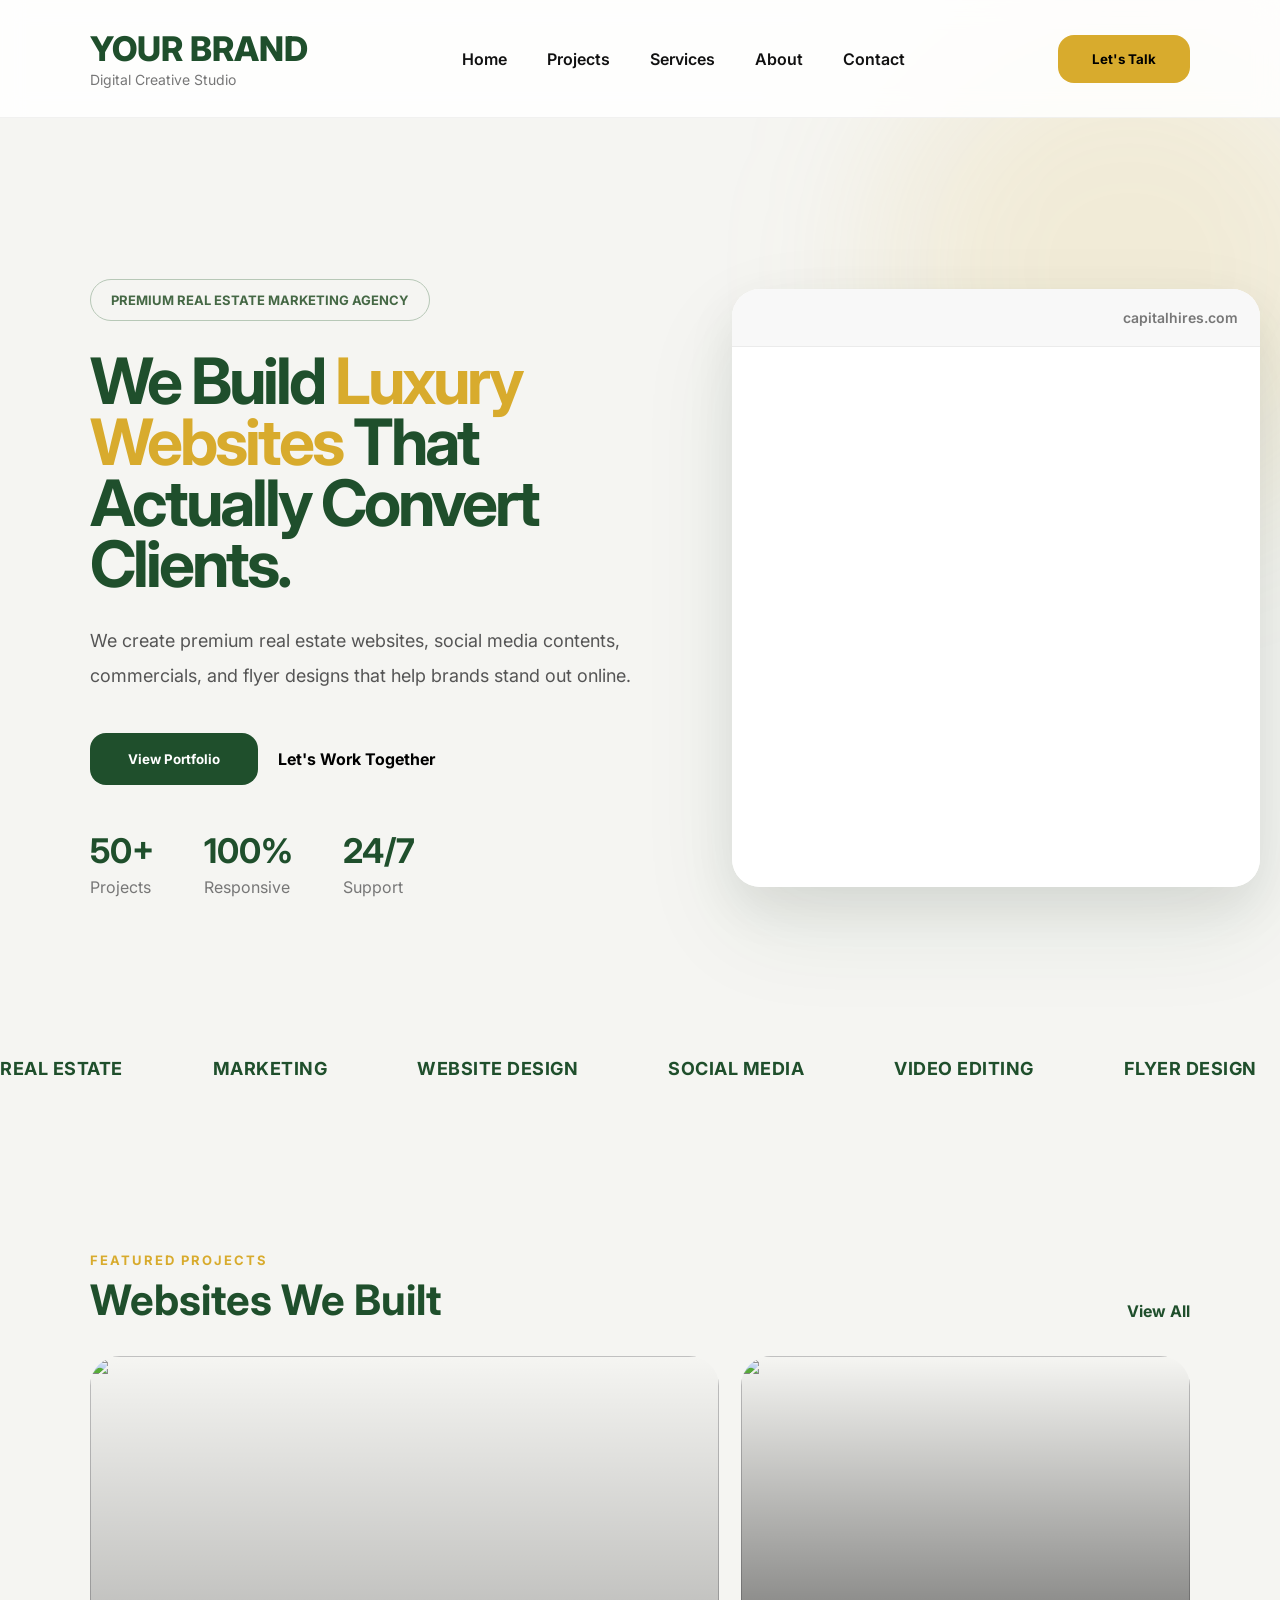
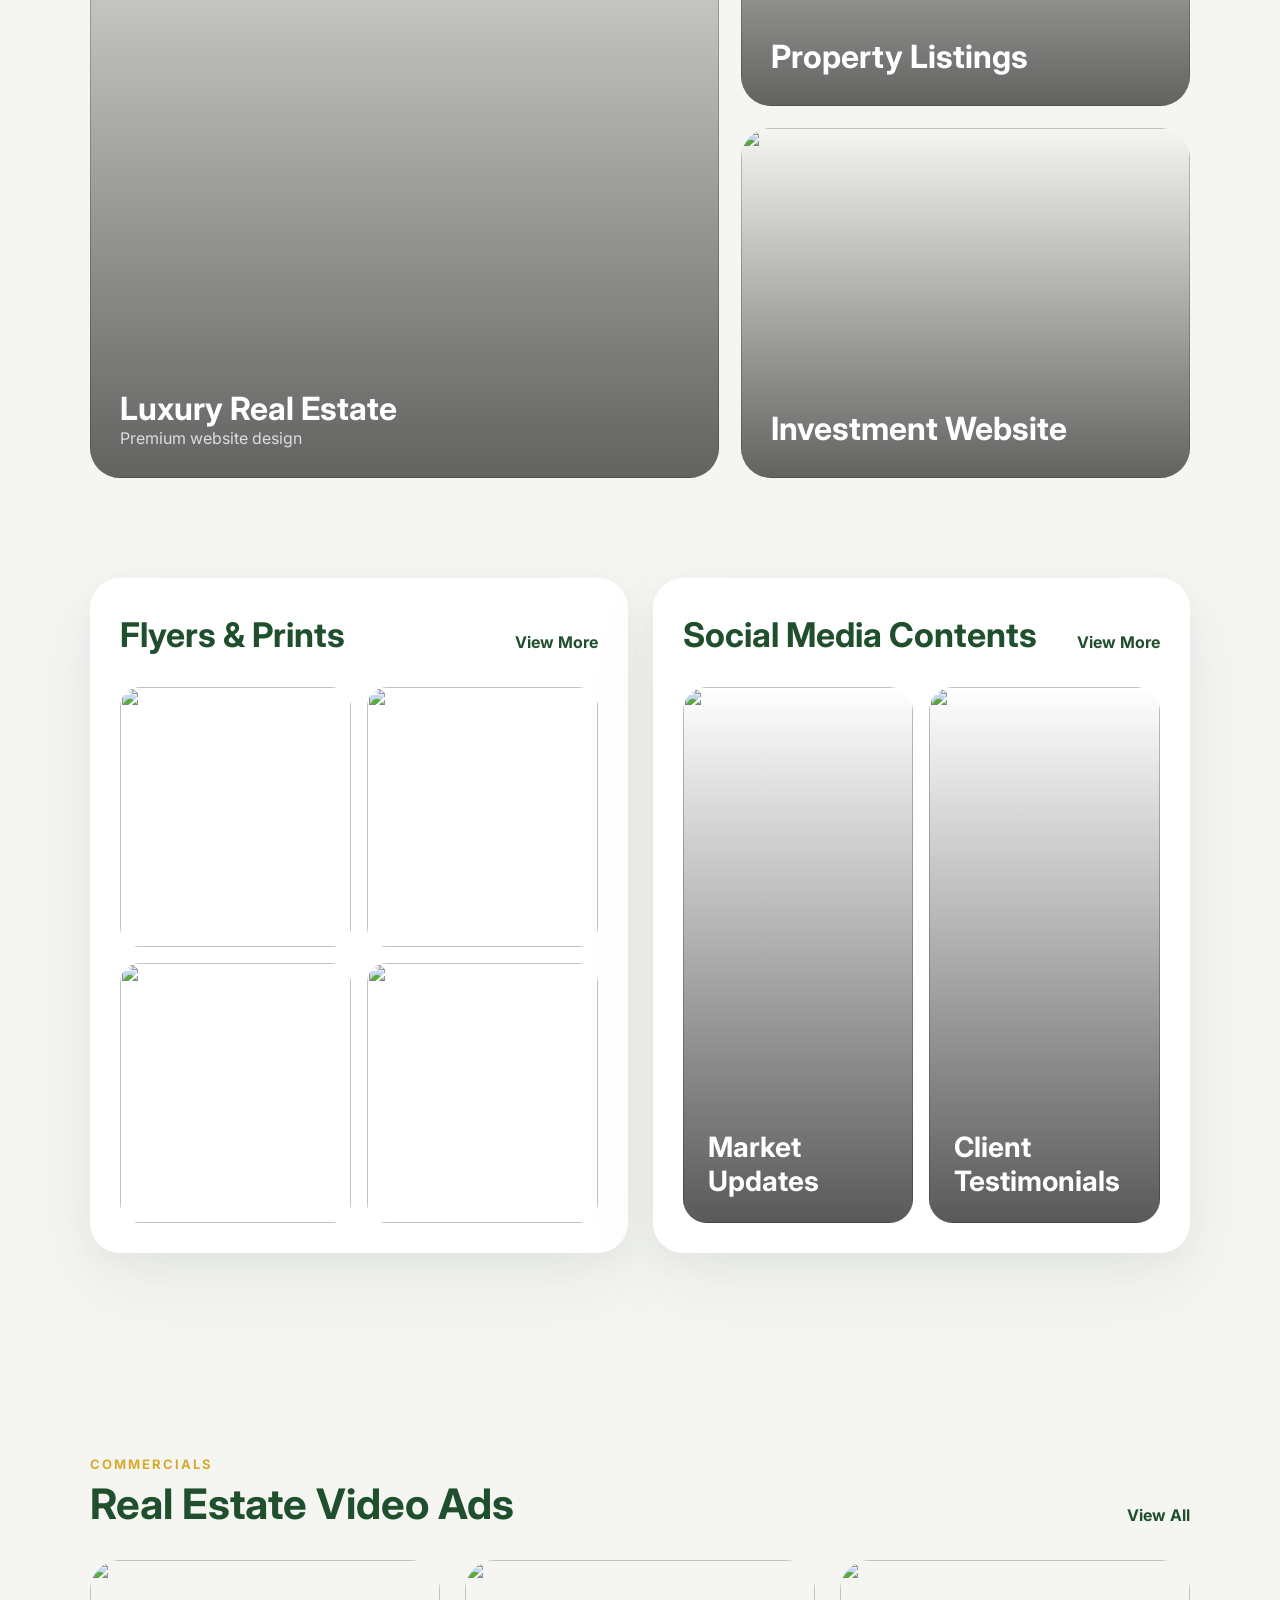
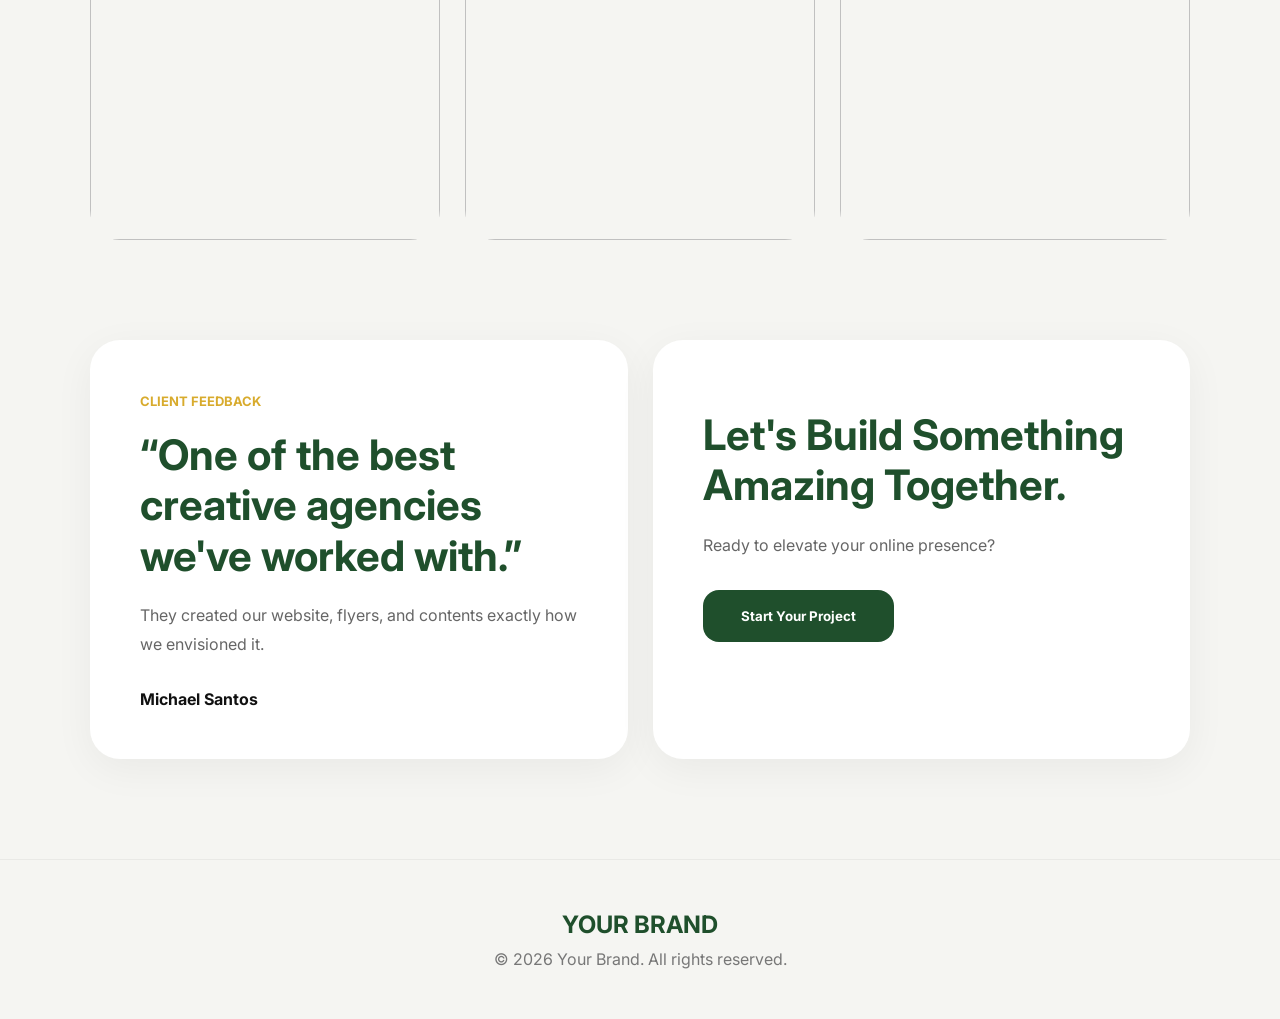
==== index.html @ 8b787830 "update" ====
<!DOCTYPE html>
<html lang="en">
<head>
  <meta charset="UTF-8" />
  <meta name="viewport" content="width=device-width, initial-scale=1.0"/>
  <title>Luxury Portfolio Agency</title>

  <link rel="stylesheet" href="style.css">

  <link rel="preconnect" href="https://fonts.googleapis.com">
  <link href="https://fonts.googleapis.com/css2?family=Inter:wght@300;400;500;600;700;800;900&display=swap" rel="stylesheet">
</head>
<body>

  <!-- NAVBAR -->
  <header class="navbar">

    <div class="logo">
      <h2>YOUR BRAND</h2>
      <span>Digital Creative Studio</span>
    </div>

    <nav>
      <a href="#">Home</a>
      <a href="#">Projects</a>
      <a href="#">Services</a>
      <a href="#">About</a>
      <a href="#">Contact</a>
    </nav>

    <button class="btn-primary">
      Let's Talk
    </button>

  </header>

  <!-- HERO -->
  <section class="hero">

    <div class="hero-left">

      <div class="hero-tag">
        PREMIUM REAL ESTATE MARKETING AGENCY
      </div>

      <h1>
        We Build
        <span>Luxury Websites</span>
        That Actually
        Convert Clients.
      </h1>

      <p>
        We create premium real estate websites, social media contents,
        commercials, and flyer designs that help brands stand out online.
      </p>

      <div class="hero-buttons">

        <button class="btn-green">
          View Portfolio
        </button>

        <button class="btn-outline">
          Let's Work Together
        </button>

      </div>

      <div class="hero-stats">

        <div class="stat">
          <h3>50+</h3>
          <span>Projects</span>
        </div>

        <div class="stat">
          <h3>100%</h3>
          <span>Responsive</span>
        </div>

        <div class="stat">
          <h3>24/7</h3>
          <span>Support</span>
        </div>

      </div>

    </div>

<div class="hero-right">

  <div class="live-browser">

    <div class="browser-top">
      <div class="dots">
        <span></span>
        <span></span>
        <span></span>
      </div>

      <div class="browser-url">
        capitalhires.com
      </div>
    </div>

    <div class="browser-body">

      <iframe
        src="https://capitalhires.com/"
        loading="lazy">
      </iframe>

    </div>

  </div>

</div>
  </section>

<!-- LOGOS -->
<section class="logos">

  <div class="logo-track">

    <span>REAL ESTATE</span>
    <span>MARKETING</span>
    <span>WEBSITE DESIGN</span>
    <span>SOCIAL MEDIA</span>
    <span>VIDEO EDITING</span>
    <span>FLYER DESIGN</span>

    <!-- DUPLICATE -->
    <span>REAL ESTATE</span>
    <span>MARKETING</span>
    <span>WEBSITE DESIGN</span>
    <span>SOCIAL MEDIA</span>
    <span>VIDEO EDITING</span>
    <span>FLYER DESIGN</span>

  </div>

</section>

  <!-- WEBSITES -->
  <section class="section">

    <div class="section-top">
      <div>
        <span class="section-tag">FEATURED PROJECTS</span>
        <h2>Websites We Built</h2>
      </div>

      <a href="#">View All</a>
    </div>

    <div class="website-grid">

      <div class="website-card large">
        <img src="https://images.unsplash.com/photo-1600607687939-ce8a6c25118c?q=80&w=1200&auto=format&fit=crop">
        <div class="overlay">
          <h3>Luxury Real Estate</h3>
          <p>Premium website design</p>
        </div>
      </div>

      <div class="website-card">
        <img src="https://images.unsplash.com/photo-1600585154340-be6161a56a0c?q=80&w=1200&auto=format&fit=crop">
        <div class="overlay">
          <h3>Property Listings</h3>
        </div>
      </div>

      <div class="website-card">
        <img src="https://images.unsplash.com/photo-1600047509807-ba8f99d2cdde?q=80&w=1200&auto=format&fit=crop">
        <div class="overlay">
          <h3>Investment Website</h3>
        </div>
      </div>

    </div>

  </section>

  <!-- CONTENTS -->
  <section class="content-section">

    <!-- Flyers -->
    <div class="content-card">

      <div class="section-top mini">
        <h2>Flyers & Prints</h2>
        <a href="#">View More</a>
      </div>

      <div class="flyers">

        <img src="https://images.unsplash.com/photo-1505693416388-ac5ce068fe85?q=80&w=1200&auto=format&fit=crop">
        <img src="https://images.unsplash.com/photo-1605276374104-dee2a0ed3cd6?q=80&w=1200&auto=format&fit=crop">
        <img src="https://images.unsplash.com/photo-1484154218962-a197022b5858?q=80&w=1200&auto=format&fit=crop">
        <img src="https://images.unsplash.com/photo-1494526585095-c41746248156?q=80&w=1200&auto=format&fit=crop">

      </div>

    </div>

    <!-- Social -->
    <div class="content-card">

      <div class="section-top mini">
        <h2>Social Media Contents</h2>
        <a href="#">View More</a>
      </div>

      <div class="social-grid">

        <div class="social-card">
          <img src="https://images.unsplash.com/photo-1460317442991-0ec209397118?q=80&w=1200&auto=format&fit=crop">
          <div class="social-overlay">
            <h3>Market Updates</h3>
          </div>
        </div>

        <div class="social-card">
          <img src="https://images.unsplash.com/photo-1560518883-ce09059eeffa?q=80&w=1200&auto=format&fit=crop">
          <div class="social-overlay">
            <h3>Client Testimonials</h3>
          </div>
        </div>

      </div>

    </div>

  </section>

  <!-- VIDEOS -->
  <section class="section">

    <div class="section-top">
      <div>
        <span class="section-tag">COMMERCIALS</span>
        <h2>Real Estate Video Ads</h2>
      </div>

      <a href="#">View All</a>
    </div>

    <div class="video-grid">

      <div class="video-card">
        <img src="https://images.unsplash.com/photo-1600607687644-c7171b42498f?q=80&w=1200&auto=format&fit=crop">
      </div>

      <div class="video-card">
        <img src="https://images.unsplash.com/photo-1600607687920-4e2a09cf159d?q=80&w=1200&auto=format&fit=crop">
      </div>

      <div class="video-card">
        <img src="https://images.unsplash.com/photo-1605146769289-440113cc3d00?q=80&w=1200&auto=format&fit=crop">
      </div>

    </div>

  </section>

  <!-- TESTIMONIAL -->
  <section class="testimonial-section">

    <div class="testimonial">

      <span>CLIENT FEEDBACK</span>

      <h2>
        “One of the best creative agencies we've worked with.”
      </h2>

      <p>
        They created our website, flyers, and contents exactly how we envisioned it.
      </p>

      <h4>Michael Santos</h4>

    </div>

    <div class="cta">

      <h2>
        Let's Build Something Amazing Together.
      </h2>

      <p>
        Ready to elevate your online presence?
      </p>

      <button class="btn-green">
        Start Your Project
      </button>

    </div>

  </section>

  <!-- FOOTER -->
  <footer>

    <h2>YOUR BRAND</h2>

    <p>
      © 2026 Your Brand. All rights reserved.
    </p>

  </footer>

</body>
</html>
---- style.css ----
*{
  margin:0;
  padding:0;
  box-sizing:border-box;
}

html{
  scroll-behavior:smooth;
}

body{
  font-family:'Inter',sans-serif;
  background:#f5f5f2;
  color:#111;
  overflow-x:hidden;
}

img{
  width:100%;
  display:block;
}

a{
  text-decoration:none;
}

button{
  cursor:pointer;
  font-family:'Inter',sans-serif;
}

/* NAVBAR */

.navbar{
  width:100%;
  padding:28px 7%;
  display:flex;
  justify-content:space-between;
  align-items:center;
  position:sticky;
  top:0;
  z-index:999;
  background:rgba(255,255,255,0.85);
  backdrop-filter:blur(12px);
  border-bottom:1px solid rgba(0,0,0,0.05);
}

.logo h2{
  color:#1f4f2c;
  font-size:34px;
  font-weight:800;
}

.logo span{
  color:#777;
  font-size:14px;
}

nav{
  display:flex;
  gap:40px;
}

nav a{
  color:#111;
  font-weight:600;
  transition:0.3s;
}

nav a:hover{
  color:#1f4f2c;
}

.btn-primary{
  background:#d8ab2d;
  border:none;
  padding:16px 34px;
  border-radius:16px;
  font-weight:700;
  transition:0.3s;
}

.btn-primary:hover{
  transform:translateY(-2px);
}

/* HERO */

.hero{
  min-height:100vh;
  padding:120px 7% 80px;
  display:grid;
  grid-template-columns:52% 48%;
  align-items:center;
  gap:70px;
  position:relative;
}

.hero::before{
  content:'';
  width:500px;
  height:500px;
  background:#d8ab2d22;
  position:absolute;
  right:-100px;
  top:-100px;
  border-radius:50%;
  filter:blur(80px);
}

.hero-tag{
  display:inline-block;
  padding:12px 20px;
  border:1px solid #b7c8b7;
  border-radius:50px;
  color:#456845;
  font-size:13px;
  font-weight:700;
  margin-bottom:30px;
}

.hero h1{
  font-size:64px;
  line-height:0.95;
  letter-spacing:-3px;
  color:#1f4f2c;
  margin-bottom:30px;
  max-width:700px;
}

.hero h1 span{
  color:#d8ab2d;
}

.hero p{
  color:#555;
  line-height:1.9;
  max-width:620px;
  font-size:18px;
  margin-bottom:40px;
}

.hero-buttons{
  display:flex;
  gap:20px;
  margin-bottom:45px;
}

.btn-green{
  background:#1f4f2c;
  color:white;
  border:none;
  padding:18px 38px;
  border-radius:16px;
  font-weight:700;
  transition:0.3s;
}

.btn-green:hover{
  transform:translateY(-3px);
}

.btn-outline{
  background:transparent;
  border:none;
  font-weight:700;
  font-size:16px;
}

.hero-stats{
  display:flex;
  gap:50px;
}

.stat h3{
  color:#1f4f2c;
  font-size:34px;
  margin-bottom:6px;
}

.stat span{
  color:#777;
}

/* RIGHT */

.hero-right{
  display:flex;
  justify-content:center;
  align-items:center;
  position:relative;
}

.live-browser{
  width:100%;
  max-width:760px;
  background:white;
  border-radius:28px;

  overflow:hidden;

  box-shadow:
  0 20px 50px rgba(0,0,0,0.08),
  0 40px 100px rgba(31,79,44,0.08);

  transition:0.4s ease;
}

.live-browser:hover{
  transform:translateY(-6px);
}

.browser-body{
  width:100%;
  height:540px;
  overflow:hidden;
  position:relative;
  background:white;
}

.browser-top{
  height:58px;
  background:#f8f8f8;

  display:flex;
  align-items:center;
  justify-content:space-between;

  padding:0 22px;

  border-bottom:1px solid rgba(0,0,0,0.05);

  position:relative;
  z-index:5;
}

.browser-body iframe{
  width:1400px;
  height:1220px;

  border:none;

  position:absolute;

  top:-10px;
  left:-23px;

  transform:scale(0.45);
  transform-origin:top left;
}

.browser-url{
  font-size:14px;
  color:#777;
  font-weight:600;
}

.laptop{
  position:relative;
  width:100%;
  max-width:720px;
  transform:perspective(2000px) rotateY(-8deg) rotateX(2deg);
}

.laptop-frame{
  border-radius:35px;
  box-shadow:0 30px 80px rgba(0,0,0,0.12);
}

.website-preview{
  position:absolute;
  top:6.5%;
  left:7%;
  width:86%;
  height:78%;
  overflow:hidden;
  border-radius:18px;
}

.website-preview img{
  width:100%;
  height:100%;
  object-fit:cover;
  transition:4s;
}

.website-preview:hover img{
  transform:translateY(-30%);
}

/* LOGOS */

.logos{
  width:100%;
  overflow:hidden;
  padding:40px 0 70px;
  position:relative;
}

.logo-track{
  display:flex;
  align-items:center;
  gap:90px;
  width:max-content;

  animation:marquee 18s linear infinite;
}

.logo-track span{
  font-size:18px;
  font-weight:700;
  color:#1f4f2c;
  white-space:nowrap;
  letter-spacing:0.5px;
}

@keyframes marquee{

  0%{
    transform:translateX(0);
  }

  100%{
    transform:translateX(-50%);
  }

}

/* SECTIONS */

.section{
  padding:100px 7%;
}

.section-top{
  display:flex;
  justify-content:space-between;
  align-items:end;
  margin-bottom:35px;
}

.section-tag{
  color:#d8ab2d;
  font-size:13px;
  font-weight:700;
  letter-spacing:2px;
}

.section-top h2{
  font-size:42px;
  line-height:1;
  color:#1f4f2c;
  margin-top:10px;
}

.section-top a{
  color:#1f4f2c;
  font-weight:700;
}

/* WEBSITE GRID */

.website-grid{
  display:grid;
  grid-template-columns:1.4fr 1fr;
  gap:22px;
}

.website-card{
  position:relative;
  overflow:hidden;
  border-radius:30px;
  min-height:350px;
}

.website-card.large{
  grid-row:span 2;
  min-height:620px;
}

.website-card img{
  width:100%;
  height:100%;
  object-fit:cover;
  transition:0.5s;
}

.website-card:hover img{
  transform:scale(1.05);
}

.overlay{
  position:absolute;
  inset:0;
  background:linear-gradient(to top, rgba(0,0,0,0.6), transparent);
  display:flex;
  flex-direction:column;
  justify-content:end;
  padding:30px;
}

.overlay h3{
  color:white;
  font-size:32px;
}

.overlay p{
  color:#ddd;
}

/* CONTENT */

.content-section{
  padding:0 7% 100px;
  display:grid;
  grid-template-columns:1fr 1fr;
  gap:25px;
}

.content-card{
  background:white;
  border-radius:30px;
  padding:30px;
  box-shadow:
0 10px 30px rgba(0,0,0,0.04),
0 30px 80px rgba(31,79,44,0.06);
}

.mini h2{
  font-size:34px;
}

.flyers{
  display:grid;
  grid-template-columns:repeat(2,1fr);
  gap:16px;
}

.flyers img{
  border-radius:20px;
  height:260px;
  object-fit:cover;
  transition:0.4s;
}

.flyers img:hover{
  transform:translateY(-5px);
}

.social-grid{
  display:grid;
  grid-template-columns:1fr 1fr;
  gap:16px;
}

.social-card{
  position:relative;
  overflow:hidden;
  border-radius:24px;
}

.social-card img{
  height:536px;
  object-fit:cover;
}

.social-overlay{
  position:absolute;
  inset:0;
  background:linear-gradient(to top, rgba(0,0,0,0.65), transparent);
  display:flex;
  align-items:end;
  padding:25px;
}

.social-overlay h3{
  color:white;
  font-size:28px;
}

/* VIDEO */

.video-grid{
  display:grid;
  grid-template-columns:repeat(3,1fr);
  gap:25px;
}

.video-card{
  border-radius:30px;
  overflow:hidden;
}

.video-card img{
  height:280px;
  object-fit:cover;
  transition:0.5s;
}

.video-card:hover img{
  transform:scale(1.08);
}

/* TESTIMONIAL */

.testimonial-section{
  padding:0 7% 100px;
  display:grid;
  grid-template-columns:1fr 1fr;
  gap:25px;
}

.testimonial,
.cta{
  background:white;
  padding:50px;
  border-radius:30px;
  box-shadow:0 10px 40px rgba(0,0,0,0.05);
}

.testimonial span{
  color:#d8ab2d;
  font-size:13px;
  font-weight:700;
}

.testimonial h2,
.cta h2{
  font-size:42px;
  line-height:1.2;
  color:#1f4f2c;
  margin:20px 0;
}

.testimonial p,
.cta p{
  color:#666;
  line-height:1.8;
  margin-bottom:30px;
}

/* FOOTER */

footer{
  padding:50px 7%;
  border-top:1px solid rgba(0,0,0,0.05);
  text-align:center;
}

footer h2{
  color:#1f4f2c;
  margin-bottom:10px;
}

footer p{
  color:#777;
}

.website-card,
.content-card,
.video-card,
.social-card{
  transition:0.4s ease;
}

.website-card:hover,
.content-card:hover,
.video-card:hover,
.social-card:hover{
  transform:translateY(-8px);
}

/* RESPONSIVE */

@media(max-width:1200px){

  .hero{
    grid-template-columns:1fr;
  }

  .content-section{
    grid-template-columns:1fr;
  }

  .testimonial-section{
    grid-template-columns:1fr;
  }

}

@media(max-width:900px){

  nav{
    display:none;
  }

  .hero h1{
    font-size:58px;
  }

  .website-grid{
    grid-template-columns:1fr;
  }

  .website-card.large{
    min-height:400px;
  }

  .video-grid{
    grid-template-columns:1fr;
  }

}

@media(max-width:600px){

  .hero{
    padding-top:60px;
  }

  .hero h1{
    font-size:44px;
  }

  .hero-buttons{
    flex-direction:column;
  }

  .hero-stats{
    flex-wrap:wrap;
    gap:25px;
  }

  .section-top h2{
    font-size:34px;
  }

  .flyers{
    grid-template-columns:1fr;
  }

  .social-grid{
    grid-template-columns:1fr;
  }

  .social-card img{
    height:320px;
  }

}
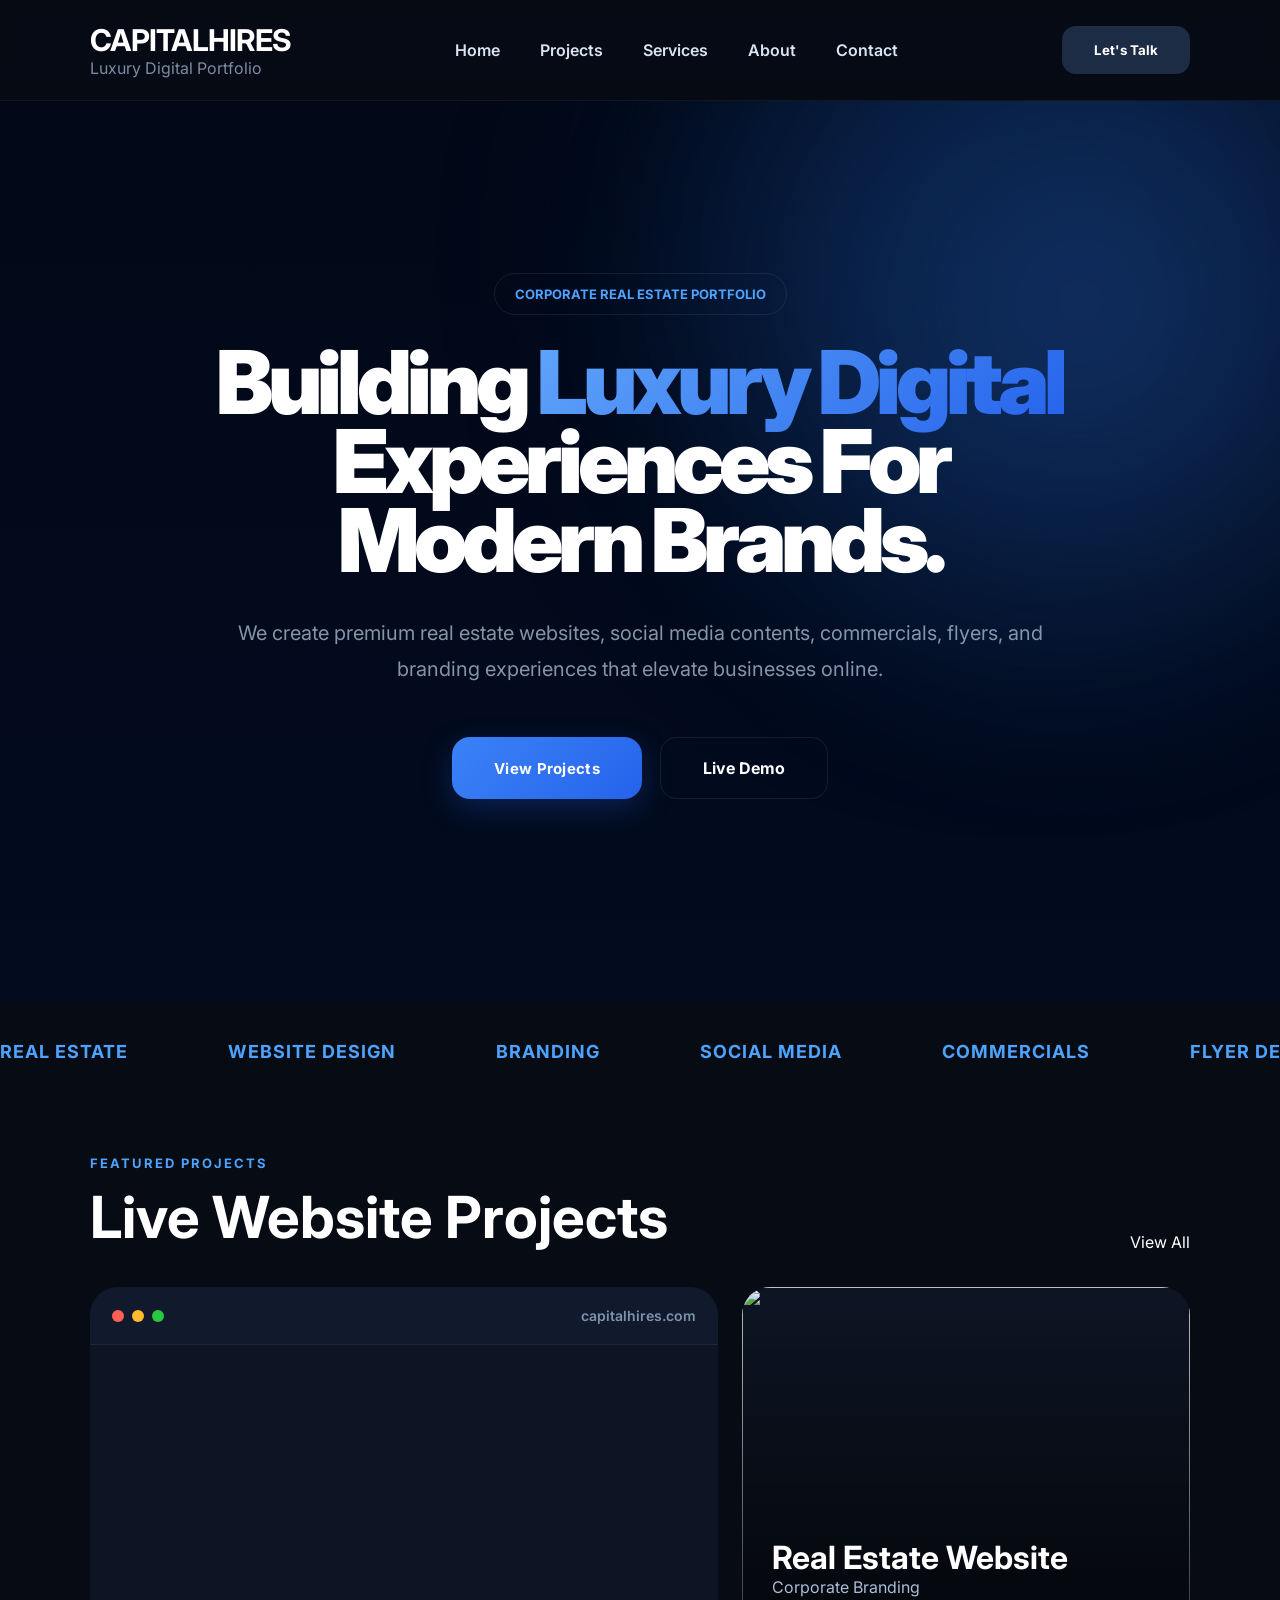
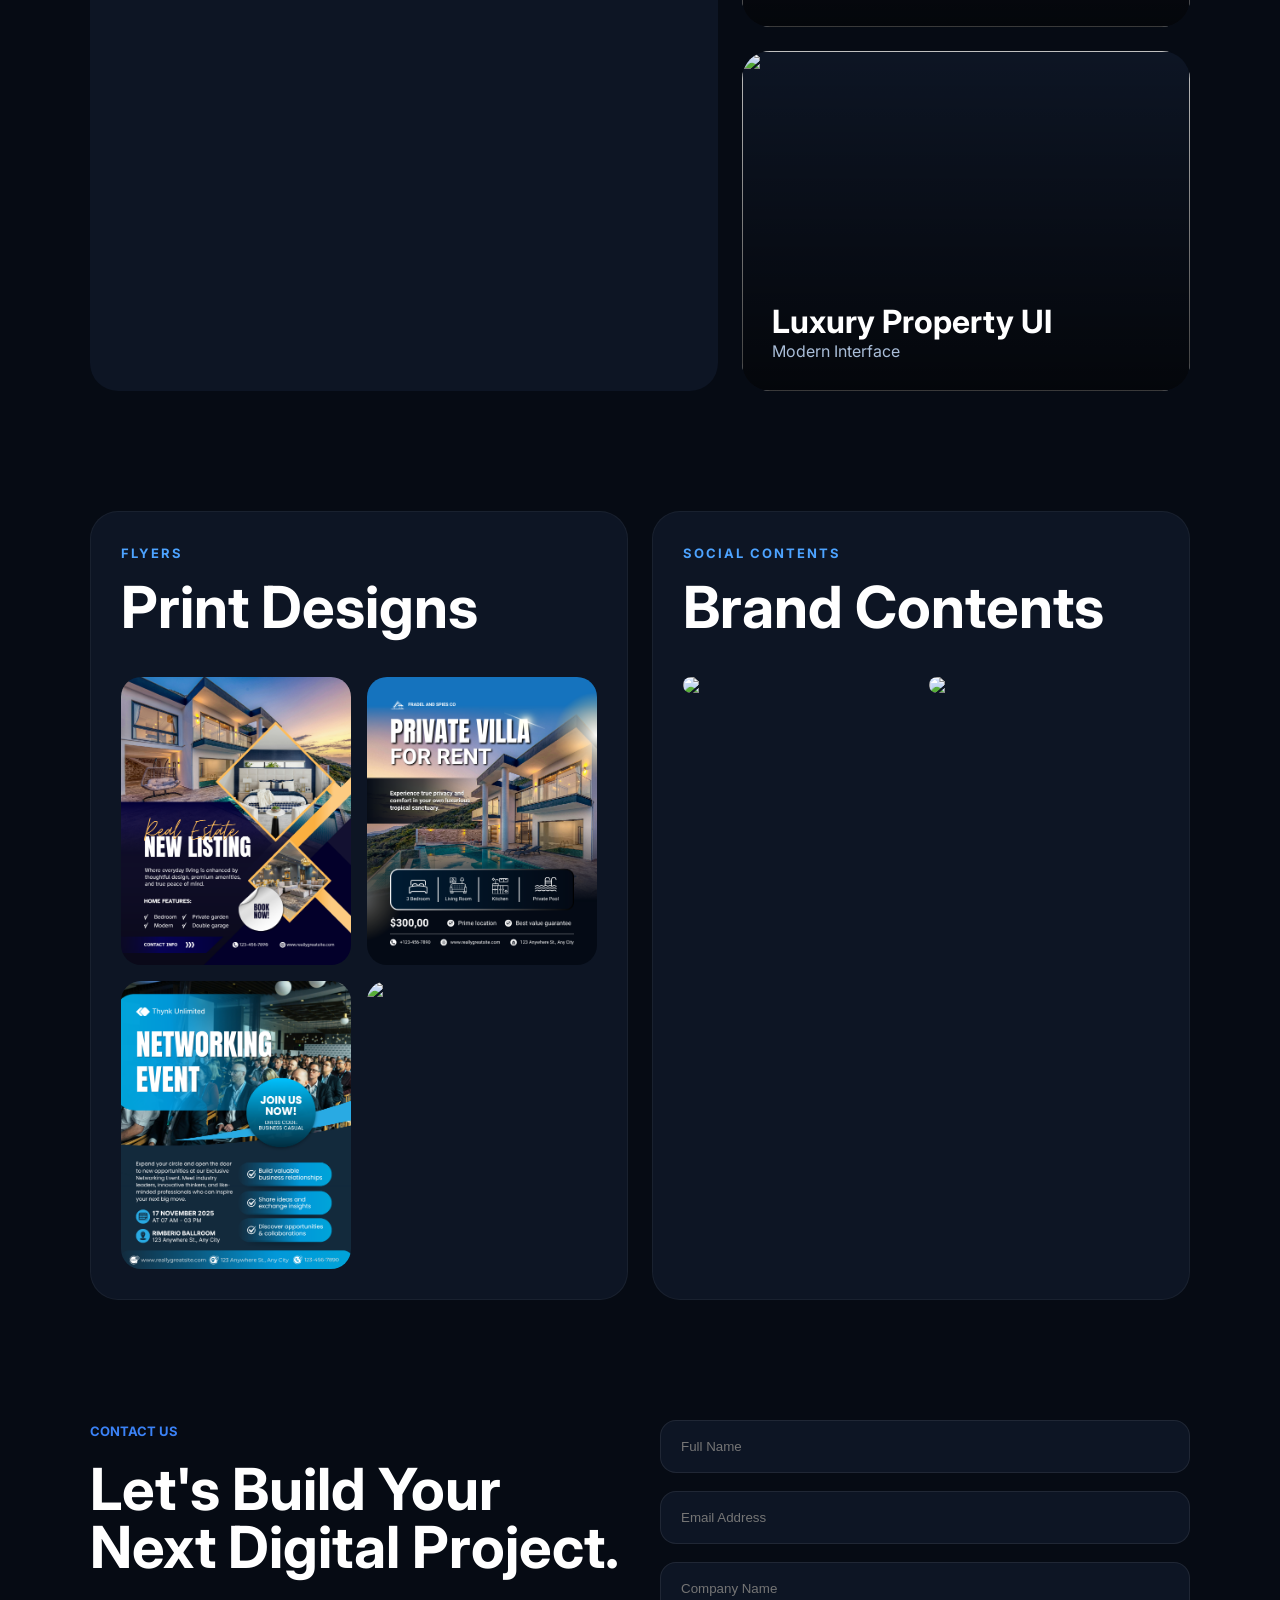
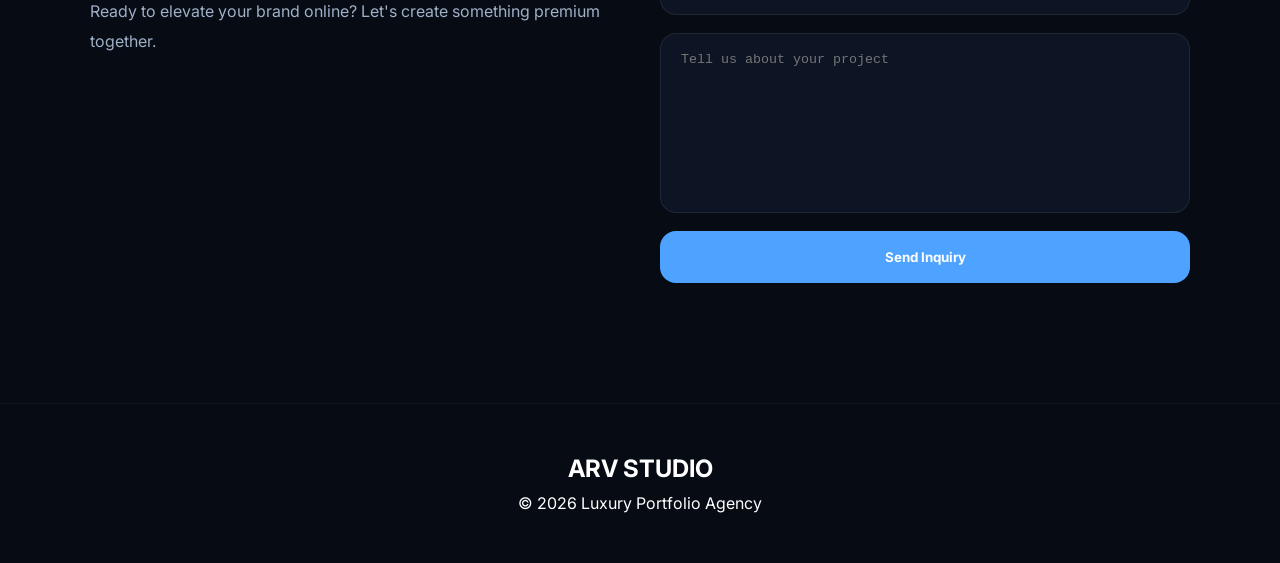
==== commit 0a39d518: "update" ====
--- a/index.html
+++ b/index.html
@@ -1,14 +1,17 @@
 <!DOCTYPE html>
 <html lang="en">
 <head>
+
   <meta charset="UTF-8" />
   <meta name="viewport" content="width=device-width, initial-scale=1.0"/>
-  <title>Luxury Portfolio Agency</title>
+
+  <title>Luxury Real Estate Portfolio</title>
 
   <link rel="stylesheet" href="style.css">
 
   <link rel="preconnect" href="https://fonts.googleapis.com">
   <link href="https://fonts.googleapis.com/css2?family=Inter:wght@300;400;500;600;700;800;900&display=swap" rel="stylesheet">
+
 </head>
 <body>
 
@@ -16,19 +19,23 @@
   <header class="navbar">
 
     <div class="logo">
-      <h2>YOUR BRAND</h2>
-      <span>Digital Creative Studio</span>
+
+      <h2>CAPITALHIRES</h2>
+      <span>Luxury Digital Portfolio</span>
+
     </div>
 
     <nav>
+
       <a href="#">Home</a>
       <a href="#">Projects</a>
       <a href="#">Services</a>
       <a href="#">About</a>
       <a href="#">Contact</a>
+
     </nav>
 
-    <button class="btn-primary">
+    <button class="nav-btn">
       Let's Talk
     </button>
 
@@ -37,280 +44,259 @@
   <!-- HERO -->
   <section class="hero">
 
-    <div class="hero-left">
-
-      <div class="hero-tag">
-        PREMIUM REAL ESTATE MARKETING AGENCY
-      </div>
+    <div class="hero-content">
+
+      <span class="hero-tag">
+        CORPORATE REAL ESTATE PORTFOLIO
+      </span>
 
       <h1>
-        We Build
-        <span>Luxury Websites</span>
-        That Actually
-        Convert Clients.
+        Building
+        <span>Luxury Digital</span>
+        Experiences For
+        Modern Brands.
       </h1>
 
       <p>
         We create premium real estate websites, social media contents,
-        commercials, and flyer designs that help brands stand out online.
+        commercials, flyers, and branding experiences that elevate businesses online.
       </p>
 
       <div class="hero-buttons">
 
-        <button class="btn-green">
-          View Portfolio
+        <button class="primary-btn">
+          View Projects
         </button>
 
-        <button class="btn-outline">
-          Let's Work Together
+        <button class="secondary-btn">
+          Live Demo
         </button>
 
       </div>
 
-      <div class="hero-stats">
-
-        <div class="stat">
-          <h3>50+</h3>
-          <span>Projects</span>
-        </div>
-
-        <div class="stat">
-          <h3>100%</h3>
-          <span>Responsive</span>
-        </div>
-
-        <div class="stat">
-          <h3>24/7</h3>
-          <span>Support</span>
-        </div>
-
-      </div>
-
-    </div>
-
-<div class="hero-right">
-
-  <div class="live-browser">
-
-    <div class="browser-top">
-      <div class="dots">
-        <span></span>
-        <span></span>
-        <span></span>
-      </div>
-
-      <div class="browser-url">
-        capitalhires.com
-      </div>
-    </div>
-
-    <div class="browser-body">
-
-      <iframe
-        src="https://capitalhires.com/"
-        loading="lazy">
-      </iframe>
-
-    </div>
-
-  </div>
-
-</div>
-  </section>
-
-<!-- LOGOS -->
-<section class="logos">
-
-  <div class="logo-track">
-
-    <span>REAL ESTATE</span>
-    <span>MARKETING</span>
-    <span>WEBSITE DESIGN</span>
-    <span>SOCIAL MEDIA</span>
-    <span>VIDEO EDITING</span>
-    <span>FLYER DESIGN</span>
-
-    <!-- DUPLICATE -->
-    <span>REAL ESTATE</span>
-    <span>MARKETING</span>
-    <span>WEBSITE DESIGN</span>
-    <span>SOCIAL MEDIA</span>
-    <span>VIDEO EDITING</span>
-    <span>FLYER DESIGN</span>
-
-  </div>
-
-</section>
-
-  <!-- WEBSITES -->
-  <section class="section">
-
-    <div class="section-top">
+  </section>
+
+  <!-- MARQUEE -->
+  <section class="marquee">
+
+    <div class="marquee-track">
+
+      <span>REAL ESTATE</span>
+      <span>WEBSITE DESIGN</span>
+      <span>BRANDING</span>
+      <span>SOCIAL MEDIA</span>
+      <span>COMMERCIALS</span>
+      <span>FLYER DESIGN</span>
+
+      <span>REAL ESTATE</span>
+      <span>WEBSITE DESIGN</span>
+      <span>BRANDING</span>
+      <span>SOCIAL MEDIA</span>
+      <span>COMMERCIALS</span>
+      <span>FLYER DESIGN</span>
+
+    </div>
+
+  </section>
+
+  <!-- PROJECTS -->
+  <section class="projects">
+
+    <div class="section-header">
+
       <div>
-        <span class="section-tag">FEATURED PROJECTS</span>
-        <h2>Websites We Built</h2>
+        <span>FEATURED PROJECTS</span>
+        <h2>Live Website Projects</h2>
       </div>
 
       <a href="#">View All</a>
-    </div>
-
-    <div class="website-grid">
-
-      <div class="website-card large">
-        <img src="https://images.unsplash.com/photo-1600607687939-ce8a6c25118c?q=80&w=1200&auto=format&fit=crop">
-        <div class="overlay">
-          <h3>Luxury Real Estate</h3>
-          <p>Premium website design</p>
-        </div>
-      </div>
-
-      <div class="website-card">
-        <img src="https://images.unsplash.com/photo-1600585154340-be6161a56a0c?q=80&w=1200&auto=format&fit=crop">
-        <div class="overlay">
-          <h3>Property Listings</h3>
-        </div>
-      </div>
-
-      <div class="website-card">
-        <img src="https://images.unsplash.com/photo-1600047509807-ba8f99d2cdde?q=80&w=1200&auto=format&fit=crop">
-        <div class="overlay">
-          <h3>Investment Website</h3>
-        </div>
-      </div>
-
-    </div>
-
-  </section>
-
-  <!-- CONTENTS -->
+
+    </div>
+
+    <div class="projects-grid">
+
+      <!-- PROJECT -->
+      <div class="project-card large">
+
+        <div class="project-browser">
+
+          <div class="project-top">
+
+            <div class="browser-dots">
+
+              <span></span>
+              <span></span>
+              <span></span>
+
+            </div>
+
+            <div class="browser-url">
+              capitalhires.com
+            </div>
+
+          </div>
+
+          <div class="project-body">
+
+            <iframe
+              src="https://capitalhires.com/"
+              loading="lazy">
+            </iframe>
+
+          </div>
+
+        </div>
+
+      </div>
+
+      <!-- PROJECT -->
+      <div class="project-card">
+
+        <img src="images/project1.png">
+
+        <div class="project-overlay">
+
+          <h3>Real Estate Website</h3>
+          <p>Corporate Branding</p>
+
+        </div>
+
+      </div>
+
+      <!-- PROJECT -->
+      <div class="project-card">
+
+        <img src="images/project2.png">
+
+        <div class="project-overlay">
+
+          <h3>Luxury Property UI</h3>
+          <p>Modern Interface</p>
+
+        </div>
+
+      </div>
+
+    </div>
+
+  </section>
+
+  <!-- CONTENT -->
   <section class="content-section">
 
     <!-- Flyers -->
-    <div class="content-card">
-
-      <div class="section-top mini">
-        <h2>Flyers & Prints</h2>
-        <a href="#">View More</a>
-      </div>
-
-      <div class="flyers">
-
-        <img src="https://images.unsplash.com/photo-1505693416388-ac5ce068fe85?q=80&w=1200&auto=format&fit=crop">
-        <img src="https://images.unsplash.com/photo-1605276374104-dee2a0ed3cd6?q=80&w=1200&auto=format&fit=crop">
-        <img src="https://images.unsplash.com/photo-1484154218962-a197022b5858?q=80&w=1200&auto=format&fit=crop">
-        <img src="https://images.unsplash.com/photo-1494526585095-c41746248156?q=80&w=1200&auto=format&fit=crop">
+    <div class="content-box">
+
+      <div class="section-header small">
+
+        <div>
+          <span>FLYERS</span>
+          <h2>Print Designs</h2>
+        </div>
+
+      </div>
+
+      <div class="flyers-grid">
+
+        <img src="images/flyers1.png" onclick="openPreview(this.src)">
+        <img src="images/flyers2.png" onclick="openPreview(this.src)">
+        <img src="images/flyers3.png" onclick="openPreview(this.src)">
+        <img src="images/flyers4.png" onclick="openPreview(this.src)">
 
       </div>
 
     </div>
 
     <!-- Social -->
-    <div class="content-card">
-
-      <div class="section-top mini">
-        <h2>Social Media Contents</h2>
-        <a href="#">View More</a>
+    <div class="content-box">
+
+      <div class="section-header small">
+
+        <div>
+          <span>SOCIAL CONTENTS</span>
+          <h2>Brand Contents</h2>
+        </div>
+
       </div>
 
       <div class="social-grid">
 
         <div class="social-card">
-          <img src="https://images.unsplash.com/photo-1460317442991-0ec209397118?q=80&w=1200&auto=format&fit=crop">
-          <div class="social-overlay">
-            <h3>Market Updates</h3>
-          </div>
+
+          <img src="images/social1.png" onclick="openPreview(this.src)">
+
         </div>
 
         <div class="social-card">
-          <img src="https://images.unsplash.com/photo-1560518883-ce09059eeffa?q=80&w=1200&auto=format&fit=crop">
-          <div class="social-overlay">
-            <h3>Client Testimonials</h3>
-          </div>
-        </div>
-
-      </div>
-
-    </div>
-
-  </section>
-
-  <!-- VIDEOS -->
-  <section class="section">
-
-    <div class="section-top">
-      <div>
-        <span class="section-tag">COMMERCIALS</span>
-        <h2>Real Estate Video Ads</h2>
-      </div>
-
-      <a href="#">View All</a>
-    </div>
-
-    <div class="video-grid">
-
-      <div class="video-card">
-        <img src="https://images.unsplash.com/photo-1600607687644-c7171b42498f?q=80&w=1200&auto=format&fit=crop">
-      </div>
-
-      <div class="video-card">
-        <img src="https://images.unsplash.com/photo-1600607687920-4e2a09cf159d?q=80&w=1200&auto=format&fit=crop">
-      </div>
-
-      <div class="video-card">
-        <img src="https://images.unsplash.com/photo-1605146769289-440113cc3d00?q=80&w=1200&auto=format&fit=crop">
-      </div>
-
-    </div>
-
-  </section>
-
-  <!-- TESTIMONIAL -->
-  <section class="testimonial-section">
-
-    <div class="testimonial">
-
-      <span>CLIENT FEEDBACK</span>
+
+          <img src="images/social2.png" onclick="openPreview(this.src)">
+
+        </div>
+
+      </div>
+
+    </div>
+
+  </section>
+
+  <!-- CONTACT -->
+  <section class="contact-section">
+
+    <div class="contact-left">
+
+      <span>CONTACT US</span>
 
       <h2>
-        “One of the best creative agencies we've worked with.”
+        Let's Build Your
+        Next Digital Project.
       </h2>
 
       <p>
-        They created our website, flyers, and contents exactly how we envisioned it.
+        Ready to elevate your brand online?
+        Let's create something premium together.
       </p>
 
-      <h4>Michael Santos</h4>
-
-    </div>
-
-    <div class="cta">
-
-      <h2>
-        Let's Build Something Amazing Together.
-      </h2>
-
-      <p>
-        Ready to elevate your online presence?
-      </p>
-
-      <button class="btn-green">
-        Start Your Project
+    </div>
+
+    <form class="contact-form">
+
+      <input type="text" placeholder="Full Name">
+      <input type="email" placeholder="Email Address">
+      <input type="text" placeholder="Company Name">
+
+      <textarea placeholder="Tell us about your project"></textarea>
+
+      <button type="submit">
+        Send Inquiry
       </button>
 
-    </div>
+    </form>
 
   </section>
 
   <!-- FOOTER -->
   <footer>
 
-    <h2>YOUR BRAND</h2>
+    <h2>ARV STUDIO</h2>
 
     <p>
-      © 2026 Your Brand. All rights reserved.
+      © 2026 Luxury Portfolio Agency
     </p>
 
   </footer>
+
+  <!-- IMAGE PREVIEW -->
+  <div class="image-preview" id="preview">
+
+    <span class="close-preview" onclick="closePreview()">
+      ×
+    </span>
+
+    <img id="preview-img">
+
+  </div>
+
+  <script src="script.js"></script>
 
 </body>
 </html>
--- a/style.css
+++ b/style.css
@@ -4,15 +4,32 @@
   box-sizing:border-box;
 }
 
-html{
-  scroll-behavior:smooth;
-}
-
 body{
   font-family:'Inter',sans-serif;
-  background:#f5f5f2;
-  color:#111;
+  background:#060b14;
+  color:white;
   overflow-x:hidden;
+}
+
+body::before{
+  content:'';
+
+  position:fixed;
+  inset:0;
+
+  background-image:
+  radial-gradient(
+  rgba(255,255,255,0.03) 1px,
+  transparent 1px
+  );
+
+  background-size:3px 3px;
+
+  pointer-events:none;
+
+  opacity:0.15;
+
+  z-index:9999;
 }
 
 img{
@@ -33,27 +50,29 @@
 
 .navbar{
   width:100%;
-  padding:28px 7%;
+  padding:22px 7%;
   display:flex;
   justify-content:space-between;
   align-items:center;
+
   position:sticky;
   top:0;
   z-index:999;
-  background:rgba(255,255,255,0.85);
+
+  background:rgba(6,11,20,0.85);
   backdrop-filter:blur(12px);
-  border-bottom:1px solid rgba(0,0,0,0.05);
+
+  border-bottom:1px solid rgba(255,255,255,0.05);
 }
 
 .logo h2{
-  color:#1f4f2c;
-  font-size:34px;
-  font-weight:800;
+  font-size:30px;
+  letter-spacing:-1px;
+  color:#ffffff;
 }
 
 .logo span{
-  color:#777;
-  font-size:14px;
+  color:#7d8ca3;
 }
 
 nav{
@@ -62,256 +81,389 @@
 }
 
 nav a{
-  color:#111;
+  color:#d9e4f2;
   font-weight:600;
   transition:0.3s;
 }
 
 nav a:hover{
-  color:#1f4f2c;
-}
-
-.btn-primary{
-  background:#d8ab2d;
+  color:#4da3ff;
+}
+
+.nav-btn{
+  background:#1c2c45;
+  color:white;
   border:none;
-  padding:16px 34px;
-  border-radius:16px;
+
+  padding:16px 32px;
+  border-radius:14px;
+
   font-weight:700;
+
   transition:0.3s;
 }
 
-.btn-primary:hover{
-  transform:translateY(-2px);
+.nav-btn:hover{
+  background:#4da3ff;
 }
 
 /* HERO */
 
 .hero{
   min-height:100vh;
-  padding:120px 7% 80px;
-  display:grid;
-  grid-template-columns:52% 48%;
+
+  padding:140px 7% 120px;
+
+  display:flex;
+  justify-content:center;
   align-items:center;
-  gap:70px;
+
+  text-align:center;
+
   position:relative;
+
+  background:
+linear-gradient(
+to bottom,
+#020817,
+#020b1f
+);
+
+overflow:hidden;
+}
+
+.hero-content{
+  max-width:1200px;
+  margin:auto;
+  position:relative;
+  z-index:2;
+}
+
+.hero p{
+  margin-left:auto;
+  margin-right:auto;
+}
+
+.hero-buttons{
+  justify-content:center;
+}
+
+.hero-stats{
+  justify-content:center;
+}
+.hero::after{
+  content:'';
+
+  width:900px;
+  height:900px;
+
+  position:absolute;
+
+  top:-250px;
+  right:-250px;
+
+  background:
+  radial-gradient(
+  circle,
+  rgba(59,130,246,0.25),
+  transparent 70%
+  );
+
+  filter:blur(80px);
 }
 
 .hero::before{
   content:'';
-  width:500px;
-  height:500px;
-  background:#d8ab2d22;
+
+  width:700px;
+  height:700px;
+
+  background:#0b4ea233;
+
   position:absolute;
+
+  top:-200px;
   right:-100px;
-  top:-100px;
+
+  filter:blur(120px);
+
   border-radius:50%;
-  filter:blur(80px);
 }
 
 .hero-tag{
   display:inline-block;
+
   padding:12px 20px;
-  border:1px solid #b7c8b7;
+
+  border:1px solid rgba(255,255,255,0.08);
+
   border-radius:50px;
-  color:#456845;
+
+  color:#4da3ff;
+
   font-size:13px;
   font-weight:700;
-  margin-bottom:30px;
+
+  margin-bottom:28px;
 }
 
 .hero h1{
-  font-size:64px;
-  line-height:0.95;
-  letter-spacing:-3px;
-  color:#1f4f2c;
-  margin-bottom:30px;
-  max-width:700px;
+  font-size:88px;
+  line-height:0.9;
+
+  letter-spacing:-5px;
+
+  font-weight:900;
+
+  max-width:900px;
+
+  margin:auto auto 35px;
 }
 
 .hero h1 span{
-  color:#d8ab2d;
+  background:linear-gradient(
+  135deg,
+  #60a5fa,
+  #2563eb
+  );
+
+  -webkit-background-clip:text;
+  -webkit-text-fill-color:transparent;
 }
 
 .hero p{
-  color:#555;
-  line-height:1.9;
-  max-width:620px;
-  font-size:18px;
-  margin-bottom:40px;
+  color:#94a3b8;
+
+  font-size:20px;
+  line-height:1.8;
+    opacity:0.9;
+  max-width:850px;
+
+  margin:0 auto 50px;
+
+  font-weight:400;
 }
 
 .hero-buttons{
   display:flex;
-  gap:20px;
-  margin-bottom:45px;
-}
-
-.btn-green{
-  background:#1f4f2c;
+  gap:18px;
+
+  margin-bottom:50px;
+}
+
+.primary-btn{
+  background:
+  linear-gradient(
+  135deg,
+  #3b82f6,
+  #2563eb
+  );
+
   color:white;
+
   border:none;
-  padding:18px 38px;
+
+  padding:20px 42px;
+
+  border-radius:18px;
+
+  font-size:15px;
+  font-weight:700;
+
+  letter-spacing:0.3px;
+
+  box-shadow:
+  0 10px 30px rgba(37,99,235,0.25);
+
+  transition:0.35s ease;
+}
+
+.primary-btn:hover{
+  transform:
+  translateY(-5px)
+  scale(1.02);
+
+  box-shadow:
+  0 20px 50px rgba(37,99,235,0.35);
+}
+
+.secondary-btn{
+  background:transparent;
+
+  border:1px solid rgba(255,255,255,0.08);
+
+  color:white;
+
+  padding:20px 42px;
+
   border-radius:16px;
+
+  font-size:16px;
   font-weight:700;
-  transition:0.3s;
-}
-
-.btn-green:hover{
-  transform:translateY(-3px);
-}
-
-.btn-outline{
-  background:transparent;
-  border:none;
-  font-weight:700;
-  font-size:16px;
+
+  transition:0.35s ease;
+}
+
+.secondary-btn:hover{
+  border-color:#3b82f6;
+  color:#60a5fa;
 }
 
 .hero-stats{
-  display:flex;
-  gap:50px;
-}
-
-.stat h3{
-  color:#1f4f2c;
-  font-size:34px;
-  margin-bottom:6px;
-}
-
-.stat span{
-  color:#777;
-}
-
-/* RIGHT */
-
-.hero-right{
-  display:flex;
-  justify-content:center;
+  margin-top:20px;
+  gap:70px;
+}
+
+.stat-box{
+  position:relative;
+}
+
+.stat-box::after{
+  content:'';
+
+  width:1px;
+  height:45px;
+
+  background:rgba(255,255,255,0.08);
+
+  position:absolute;
+
+  right:-35px;
+  top:5px;
+}
+
+.stat-box h3{
+  font-size:52px;
+  font-weight:800;
+  margin-bottom:8px;
+}
+
+.stat-box span{
+  font-size:15px;
+  letter-spacing:1px;
+  text-transform:uppercase;
+}
+
+.stat-box:last-child::after{
+  display:none;
+}
+
+/* HERO RIGHT */
+
+.hero-preview{
+  position:relative;
+}
+
+.browser-window{
+  width:100%;
+
+  background:#0d1524;
+
+  border-radius:26px;
+
+  overflow:hidden;
+
+
+
+  box-shadow:
+  0 20px 60px rgba(0,0,0,0.35),
+  0 40px 100px rgba(77,163,255,0.08);
+}
+
+.browser-top{
+  height:58px;
+
+  background:#0f1a2d;
+
+  display:flex;
+  justify-content:space-between;
   align-items:center;
-  position:relative;
-}
-
-.live-browser{
-  width:100%;
-  max-width:760px;
-  background:white;
-  border-radius:28px;
-
-  overflow:hidden;
-
-  box-shadow:
-  0 20px 50px rgba(0,0,0,0.08),
-  0 40px 100px rgba(31,79,44,0.08);
-
-  transition:0.4s ease;
-}
-
-.live-browser:hover{
-  transform:translateY(-6px);
+
+  padding:0 22px;
+
+  border-bottom:1px solid rgba(255,255,255,0.05);
+}
+
+.browser-dots{
+  display:flex;
+  gap:8px;
+}
+
+.browser-dots span{
+  width:12px;
+  height:12px;
+
+  border-radius:50%;
+}
+
+.browser-dots span:nth-child(1){
+  background:#ff5f57;
+}
+
+.browser-dots span:nth-child(2){
+  background:#febc2e;
+}
+
+.browser-dots span:nth-child(3){
+  background:#28c840;
+}
+
+.browser-url{
+  color:#7f92ad;
+  font-size:14px;
+  font-weight:600;
 }
 
 .browser-body{
   width:100%;
-  height:540px;
+  height:560px;
+
   overflow:hidden;
+
   position:relative;
-  background:white;
-}
-
-.browser-top{
-  height:58px;
-  background:#f8f8f8;
-
-  display:flex;
-  align-items:center;
-  justify-content:space-between;
-
-  padding:0 22px;
-
-  border-bottom:1px solid rgba(0,0,0,0.05);
-
-  position:relative;
-  z-index:5;
 }
 
 .browser-body iframe{
   width:1400px;
-  height:1220px;
+  height:1200px;
 
   border:none;
 
   position:absolute;
 
   top:-10px;
-  left:-23px;
+  left:-25px;
 
   transform:scale(0.45);
   transform-origin:top left;
 }
 
-.browser-url{
-  font-size:14px;
-  color:#777;
-  font-weight:600;
-}
-
-.laptop{
-  position:relative;
+/* MARQUEE */
+
+.marquee{
   width:100%;
-  max-width:720px;
-  transform:perspective(2000px) rotateY(-8deg) rotateX(2deg);
-}
-
-.laptop-frame{
-  border-radius:35px;
-  box-shadow:0 30px 80px rgba(0,0,0,0.12);
-}
-
-.website-preview{
-  position:absolute;
-  top:6.5%;
-  left:7%;
-  width:86%;
-  height:78%;
+
   overflow:hidden;
-  border-radius:18px;
-}
-
-.website-preview img{
-  width:100%;
-  height:100%;
-  object-fit:cover;
-  transition:4s;
-}
-
-.website-preview:hover img{
-  transform:translateY(-30%);
-}
-
-/* LOGOS */
-
-.logos{
-  width:100%;
-  overflow:hidden;
-  padding:40px 0 70px;
-  position:relative;
-}
-
-.logo-track{
-  display:flex;
-  align-items:center;
-  gap:90px;
+
+  padding:40px 0 90px;
+}
+
+.marquee-track{
+  display:flex;
+  gap:100px;
+
   width:max-content;
 
   animation:marquee 18s linear infinite;
 }
 
-.logo-track span{
+.marquee-track span{
+  color:#4da3ff;
+
   font-size:18px;
   font-weight:700;
-  color:#1f4f2c;
-  white-space:nowrap;
-  letter-spacing:0.5px;
+
+  letter-spacing:1px;
 }
 
 @keyframes marquee{
@@ -328,261 +480,334 @@
 
 /* SECTIONS */
 
-.section{
-  padding:100px 7%;
-}
-
-.section-top{
+.projects,
+.content-section,
+.contact-section{
+  padding:0 7% 120px;
+}
+
+.section-header{
   display:flex;
   justify-content:space-between;
   align-items:end;
+
   margin-bottom:35px;
 }
 
-.section-tag{
-  color:#d8ab2d;
+.section-header span{
+  color:#4da3ff;
+
   font-size:13px;
   font-weight:700;
+
   letter-spacing:2px;
 }
 
-.section-top h2{
-  font-size:42px;
-  line-height:1;
-  color:#1f4f2c;
+.section-header h2{
+  font-size:58px;
+
   margin-top:10px;
 }
 
-.section-top a{
-  color:#1f4f2c;
-  font-weight:700;
-}
-
-/* WEBSITE GRID */
-
-.website-grid{
+.section-header a{
+  color:white;
+}
+
+/* PROJECTS */
+
+.projects-grid{
   display:grid;
   grid-template-columns:1.4fr 1fr;
-  gap:22px;
-}
-
-.website-card{
+  gap:24px;
+}
+
+.project-card{
   position:relative;
+   transition:0.45s ease;
+
   overflow:hidden;
-  border-radius:30px;
-  min-height:350px;
-}
-
-.website-card.large{
+
+  border-radius:28px;
+
+  background:#0d1524;
+
+  min-height:340px;
+
+}
+
+.project-card:hover{
+  transform:translateY(-10px);
+}
+
+.project-card.large{
   grid-row:span 2;
-  min-height:620px;
-}
-
-.website-card img{
+
+  min-height:700px;
+}
+
+.project-card img{
   width:100%;
   height:100%;
+
   object-fit:cover;
+
   transition:0.5s;
 }
 
-.website-card:hover img{
+.project-card:hover img{
   transform:scale(1.05);
 }
 
-.overlay{
+.project-overlay{
   position:absolute;
   inset:0;
-  background:linear-gradient(to top, rgba(0,0,0,0.6), transparent);
+
+  background:linear-gradient(to top, rgba(0,0,0,0.7), transparent);
+
   display:flex;
   flex-direction:column;
   justify-content:end;
+
   padding:30px;
 }
 
-.overlay h3{
-  color:white;
+.project-overlay h3{
   font-size:32px;
 }
 
-.overlay p{
-  color:#ddd;
+.project-overlay p{
+  color:#a9bdd8;
+}
+
+/* LIVE PROJECT */
+
+.project-browser{
+  width:100%;
+  height:100%;
+}
+
+.project-top{
+  height:58px;
+
+  background:#101a2c;
+
+  display:flex;
+  justify-content:space-between;
+  align-items:center;
+
+  padding:0 22px;
+
+  border-bottom:1px solid rgba(255,255,255,0.05);
+}
+
+.project-body{
+  width:100%;
+  height:100%;
+
+  overflow:hidden;
+
+  position:relative;
+}
+
+.project-body iframe{
+  width:1400px;
+  height:1200px;
+
+  border:none;
+
+  position:absolute;
+
+  top:-20px;
+  left:-20px;
+
+  transform:scale(0.5);
+  transform-origin:top left;
 }
 
 /* CONTENT */
 
 .content-section{
-  padding:0 7% 100px;
   display:grid;
   grid-template-columns:1fr 1fr;
-  gap:25px;
-}
-
-.content-card{
-  background:white;
-  border-radius:30px;
+
+  gap:24px;
+}
+
+.content-box{
+  background:#0d1524;
+
+  border-radius:28px;
+
   padding:30px;
-  box-shadow:
-0 10px 30px rgba(0,0,0,0.04),
-0 30px 80px rgba(31,79,44,0.06);
-}
-
-.mini h2{
-  font-size:34px;
-}
-
-.flyers{
+
+  border:1px solid rgba(255,255,255,0.05);
+}
+
+.flyers-grid{
   display:grid;
   grid-template-columns:repeat(2,1fr);
+
   gap:16px;
 }
 
-.flyers img{
+.flyers-grid img,
+.social-card img{
   border-radius:20px;
-  height:260px;
-  object-fit:cover;
+
+  cursor:pointer;
+
   transition:0.4s;
 }
 
-.flyers img:hover{
+.flyers-grid img:hover,
+.social-card img:hover{
   transform:translateY(-5px);
 }
 
 .social-grid{
   display:grid;
   grid-template-columns:1fr 1fr;
+
   gap:16px;
 }
 
-.social-card{
-  position:relative;
-  overflow:hidden;
-  border-radius:24px;
-}
-
-.social-card img{
-  height:536px;
-  object-fit:cover;
-}
-
-.social-overlay{
-  position:absolute;
-  inset:0;
-  background:linear-gradient(to top, rgba(0,0,0,0.65), transparent);
-  display:flex;
-  align-items:end;
-  padding:25px;
-}
-
-.social-overlay h3{
-  color:white;
-  font-size:28px;
-}
-
-/* VIDEO */
-
-.video-grid{
-  display:grid;
-  grid-template-columns:repeat(3,1fr);
-  gap:25px;
-}
-
-.video-card{
-  border-radius:30px;
-  overflow:hidden;
-}
-
-.video-card img{
-  height:280px;
-  object-fit:cover;
-  transition:0.5s;
-}
-
-.video-card:hover img{
-  transform:scale(1.08);
-}
-
-/* TESTIMONIAL */
-
-.testimonial-section{
-  padding:0 7% 100px;
+/* CONTACT */
+
+.contact-section{
   display:grid;
   grid-template-columns:1fr 1fr;
-  gap:25px;
-}
-
-.testimonial,
-.cta{
-  background:white;
-  padding:50px;
-  border-radius:30px;
-  box-shadow:0 10px 40px rgba(0,0,0,0.05);
-}
-
-.testimonial span{
-  color:#d8ab2d;
+
+  gap:40px;
+}
+
+.contact-left span{
+  color:#3b82f6;
+
   font-size:13px;
   font-weight:700;
 }
 
-.testimonial h2,
-.cta h2{
-  font-size:42px;
-  line-height:1.2;
-  color:#1f4f2c;
+.contact-left h2{
+  font-size:58px;
+
+  line-height:1;
+
   margin:20px 0;
 }
 
-.testimonial p,
-.cta p{
-  color:#666;
-  line-height:1.8;
-  margin-bottom:30px;
+.contact-left p{
+  color:#9fb0c7;
+
+  line-height:1.9;
+}
+
+.contact-form{
+  display:flex;
+  flex-direction:column;
+
+  gap:18px;
+}
+
+.contact-form input,
+.contact-form textarea{
+  width:100%;
+
+  background:#0d1524;
+
+  border:1px solid rgba(255,255,255,0.08);
+
+  color:white;
+
+  padding:18px 20px;
+
+  border-radius:16px;
+
+  outline:none;
+}
+
+.contact-form textarea{
+  height:180px;
+
+  resize:none;
+}
+
+.contact-form button{
+  background:#4da3ff;
+  color:white;
+
+  border:none;
+
+  padding:18px;
+
+  border-radius:16px;
+
+  font-weight:700;
 }
 
 /* FOOTER */
 
 footer{
   padding:50px 7%;
-  border-top:1px solid rgba(0,0,0,0.05);
+
+  border-top:1px solid rgba(255,255,255,0.05);
+
   text-align:center;
 }
 
 footer h2{
-  color:#1f4f2c;
   margin-bottom:10px;
 }
 
-footer p{
-  color:#777;
-}
-
-.website-card,
-.content-card,
-.video-card,
-.social-card{
-  transition:0.4s ease;
-}
-
-.website-card:hover,
-.content-card:hover,
-.video-card:hover,
-.social-card:hover{
-  transform:translateY(-8px);
+/* IMAGE PREVIEW */
+
+.image-preview{
+  position:fixed;
+  inset:0;
+
+  background:rgba(0,0,0,0.88);
+
+  display:flex;
+  justify-content:center;
+  align-items:center;
+
+  opacity:0;
+  visibility:hidden;
+
+  transition:0.3s;
+
+  z-index:99999;
+}
+
+.image-preview.active{
+  opacity:1;
+  visibility:visible;
+}
+
+.image-preview img{
+  max-width:min(650px,90%);
+  max-height:85vh;
+
+  border-radius:20px;
+}
+
+.close-preview{
+  position:absolute;
+
+  top:25px;
+  right:40px;
+
+  font-size:60px;
+
+  cursor:pointer;
 }
 
 /* RESPONSIVE */
 
 @media(max-width:1200px){
 
-  .hero{
-    grid-template-columns:1fr;
-  }
-
-  .content-section{
-    grid-template-columns:1fr;
-  }
-
-  .testimonial-section{
+  .hero,
+  .content-section,
+  .contact-section{
     grid-template-columns:1fr;
   }
 
@@ -595,56 +820,28 @@
   }
 
   .hero h1{
-    font-size:58px;
+    font-size:56px;
   }
 
-  .website-grid{
+  .projects-grid{
     grid-template-columns:1fr;
   }
 
-  .website-card.large{
-    min-height:400px;
-  }
-
-  .video-grid{
-    grid-template-columns:1fr;
-  }
-
 }
 
 @media(max-width:600px){
 
-  .hero{
-    padding-top:60px;
-  }
-
   .hero h1{
-    font-size:44px;
+    font-size:42px;
   }
 
   .hero-buttons{
     flex-direction:column;
   }
 
-  .hero-stats{
-    flex-wrap:wrap;
-    gap:25px;
-  }
-
-  .section-top h2{
-    font-size:34px;
-  }
-
-  .flyers{
-    grid-template-columns:1fr;
-  }
-
+  .flyers-grid,
   .social-grid{
     grid-template-columns:1fr;
   }
 
-  .social-card img{
-    height:320px;
-  }
-
 }
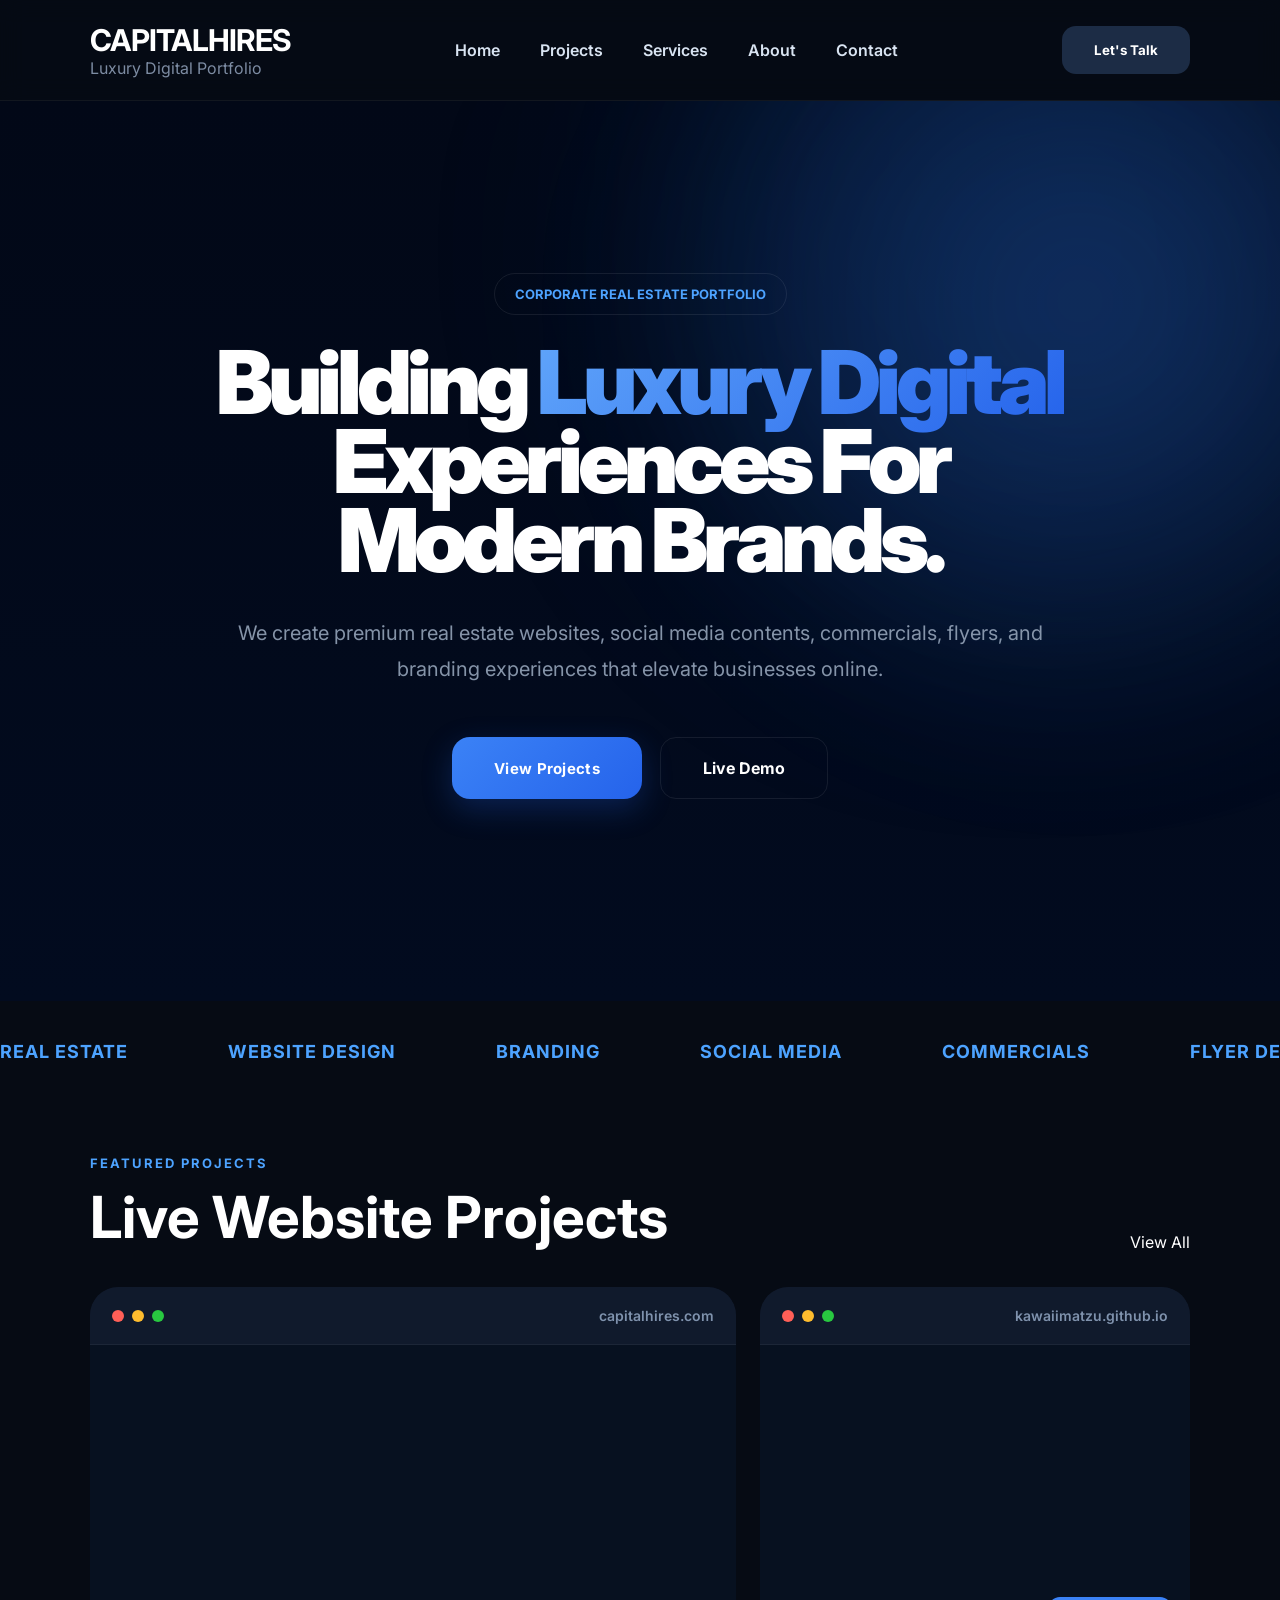
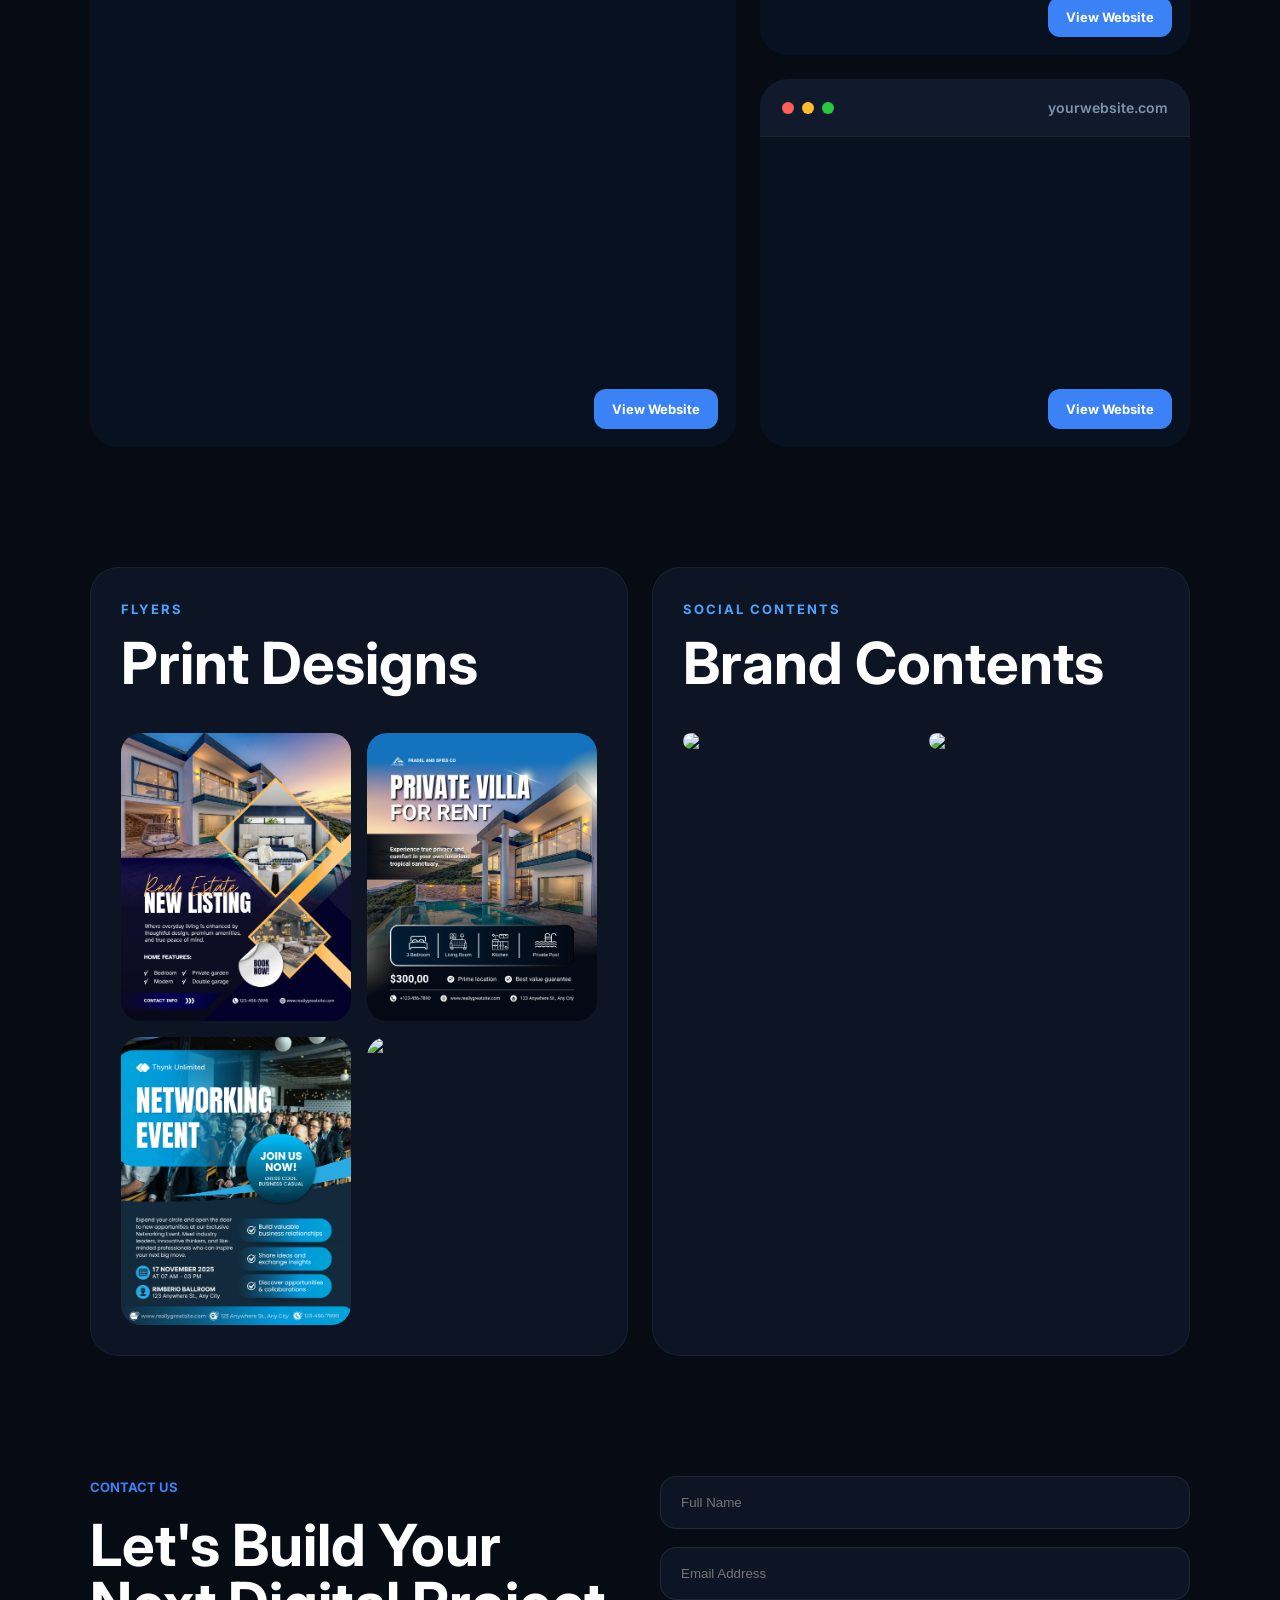
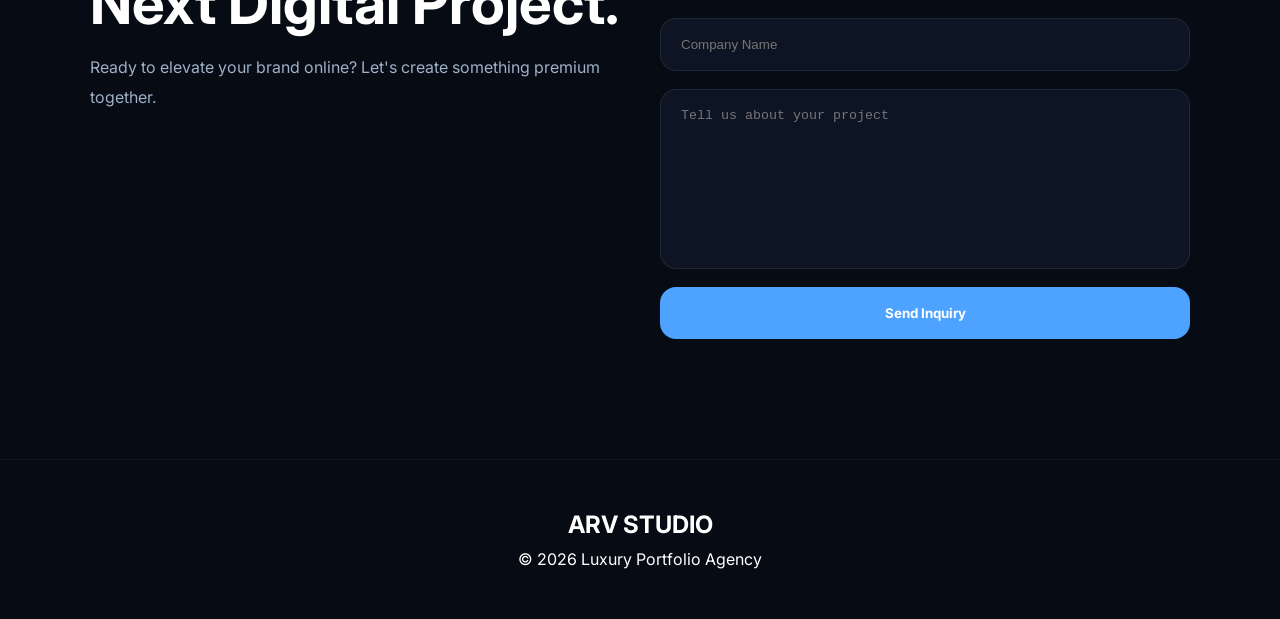
==== commit 840fff6d: "update" ====
--- a/index.html
+++ b/index.html
@@ -113,71 +113,137 @@
 
     </div>
 
-    <div class="projects-grid">
-
-      <!-- PROJECT -->
-      <div class="project-card large">
-
-        <div class="project-browser">
-
-          <div class="project-top">
-
-            <div class="browser-dots">
-
-              <span></span>
-              <span></span>
-              <span></span>
-
-            </div>
-
-            <div class="browser-url">
-              capitalhires.com
-            </div>
-
-          </div>
-
-          <div class="project-body">
-
-            <iframe
-              src="https://capitalhires.com/"
-              loading="lazy">
-            </iframe>
-
-          </div>
-
-        </div>
-
-      </div>
-
-      <!-- PROJECT -->
-      <div class="project-card">
-
-        <img src="images/project1.png">
-
-        <div class="project-overlay">
-
-          <h3>Real Estate Website</h3>
-          <p>Corporate Branding</p>
-
-        </div>
-
-      </div>
-
-      <!-- PROJECT -->
-      <div class="project-card">
-
-        <img src="images/project2.png">
-
-        <div class="project-overlay">
-
-          <h3>Luxury Property UI</h3>
-          <p>Modern Interface</p>
-
-        </div>
-
-      </div>
-
-    </div>
+ <div class="projects-grid">
+
+ <!-- PROJECT 1 -->
+<div class="project-card large">
+
+  <div class="project-browser">
+
+    <div class="project-top">
+
+      <div class="browser-dots">
+        <span></span>
+        <span></span>
+        <span></span>
+      </div>
+
+      <div class="browser-url">
+        capitalhires.com
+      </div>
+
+    </div>
+
+    <div class="project-body">
+
+      <iframe
+        src="https://capitalhires.com/"
+        loading="lazy">
+      </iframe>
+
+    </div>
+
+    <!-- BUTTON -->
+    <a
+      href="https://capitalhires.com/"
+      target="_blank"
+      class="visit-btn">
+
+      View Website
+
+    </a>
+
+  </div>
+
+</div>
+
+<div class="projects-grid-right">
+
+  <!-- PROJECT 2 -->
+  <div class="project-card">
+
+    <div class="project-browser">
+
+      <div class="project-top">
+
+        <div class="browser-dots">
+          <span></span>
+          <span></span>
+          <span></span>
+        </div>
+
+        <div class="browser-url">
+          kawaiimatzu.github.io
+        </div>
+
+      </div>
+
+      <div class="project-body">
+
+        <iframe
+          src="https://kawaiimatzu.github.io/CapitalEstate/"
+          loading="lazy">
+        </iframe>
+
+      </div>
+
+      <!-- BUTTON -->
+      <a
+        href="https://kawaiimatzu.github.io/CapitalEstate/"
+        target="_blank"
+        class="visit-btn">
+
+        View Website
+
+      </a>
+
+    </div>
+
+  </div>
+
+  <!-- PROJECT 3 -->
+  <div class="project-card">
+
+    <div class="project-browser">
+
+      <div class="project-top">
+
+        <div class="browser-dots">
+          <span></span>
+          <span></span>
+          <span></span>
+        </div>
+
+        <div class="browser-url">
+          yourwebsite.com
+        </div>
+
+      </div>
+
+      <div class="project-body">
+
+        <iframe
+          src="https://voltpainters.co.nz/"
+          loading="lazy">
+        </iframe>
+
+      </div>
+
+      <!-- BUTTON -->
+      <a
+        href="https://voltpainters.co.nz/"
+        target="_blank"
+        class="visit-btn">
+
+        View Website
+
+      </a>
+
+    </div>
+
+  </div>
+
+</div>
 
   </section>
 
--- a/style.css
+++ b/style.css
@@ -435,7 +435,6 @@
   left:-25px;
 
   transform:scale(0.45);
-  transform-origin:top left;
 }
 
 /* MARQUEE */
@@ -517,74 +516,52 @@
 
 .projects-grid{
   display:grid;
-  grid-template-columns:1.4fr 1fr;
+  grid-template-columns:1.5fr 1fr;
   gap:24px;
-}
+  align-items:stretch;
+}
+
+.projects-grid-right{
+  display:flex;
+  flex-direction:column;
+  gap:24px;
+}
+
+/* PROJECT CARD */
 
 .project-card{
   position:relative;
-   transition:0.45s ease;
-
   overflow:hidden;
-
   border-radius:28px;
-
   background:#0d1524;
-
-  min-height:340px;
-
-}
-
-.project-card:hover{
-  transform:translateY(-10px);
-}
+}
+
+/* LEFT BIG CARD */
 
 .project-card.large{
-  grid-row:span 2;
-
-  min-height:700px;
-}
-
-.project-card img{
-  width:100%;
-  height:100%;
-
-  object-fit:cover;
-
-  transition:0.5s;
-}
-
-.project-card:hover img{
-  transform:scale(1.05);
-}
-
-.project-overlay{
-  position:absolute;
-  inset:0;
-
-  background:linear-gradient(to top, rgba(0,0,0,0.7), transparent);
-
-  display:flex;
-  flex-direction:column;
-  justify-content:end;
-
-  padding:30px;
-}
-
-.project-overlay h3{
-  font-size:32px;
-}
-
-.project-overlay p{
-  color:#a9bdd8;
-}
-
-/* LIVE PROJECT */
+  height:760px;
+}
+
+/* RIGHT SMALL CARDS */
+
+.projects-grid-right .project-card{
+  height:368px;
+}
+
+/* BROWSER */
 
 .project-browser{
   width:100%;
   height:100%;
-}
+
+  display:flex;
+  flex-direction:column;
+
+  overflow:hidden;
+  border-radius:28px;
+}
+
+/* TOP BAR */
 
 .project-top{
   height:58px;
@@ -598,30 +575,72 @@
   padding:0 22px;
 
   border-bottom:1px solid rgba(255,255,255,0.05);
-}
+
+  flex-shrink:0;
+}
+
+/* BODY */
 
 .project-body{
-  width:100%;
-  height:100%;
+  flex:1;
+
+  position:relative;
 
   overflow:hidden;
 
-  position:relative;
-}
+  background:#071120;
+}
+
+/* ALL IFRAMES */
 
 .project-body iframe{
-  width:1400px;
+  position:absolute;
+
+  top:0;
+  left:50%;
+
+  border:none;
+
+  transform-origin:top center;
+}
+
+/* BIG WEBSITE */
+
+.project-card.large iframe{
+
+  width:1440px;
+  height:1800px;
+
+  transform:
+  translateX(-50%)
+  scale(0.50);
+
+}
+
+/* RIGHT TOP WEBSITE */
+
+.projects-grid-right .project-card:nth-child(1) iframe{
+
+  width:1600px;
   height:1200px;
 
-  border:none;
-
-  position:absolute;
-
-  top:-20px;
-  left:-20px;
-
-  transform:scale(0.5);
-  transform-origin:top left;
+  transform:
+  translateX(-50%)
+  scale(0.30);
+
+}
+
+/* RIGHT BOTTOM WEBSITE */
+
+.projects-grid-right .project-card:nth-child(2) iframe{
+
+  width:1440px;
+  height:1200px;
+
+  transform:
+  translateX(-50%)
+  scale(0.33);
+
 }
 
 /* CONTENT */
@@ -799,6 +818,36 @@
   font-size:60px;
 
   cursor:pointer;
+}
+
+.visit-btn{
+
+  position:absolute;
+
+  bottom:18px;
+  right:18px;
+
+  background:#3b82f6;
+  color:white;
+
+  padding:12px 18px;
+
+  border-radius:12px;
+
+  font-size:13px;
+  font-weight:700;
+
+  transition:0.3s ease;
+
+  z-index:20;
+}
+
+.visit-btn:hover{
+
+  background:#2563eb;
+
+  transform:translateY(-3px);
+
 }
 
 /* RESPONSIVE */
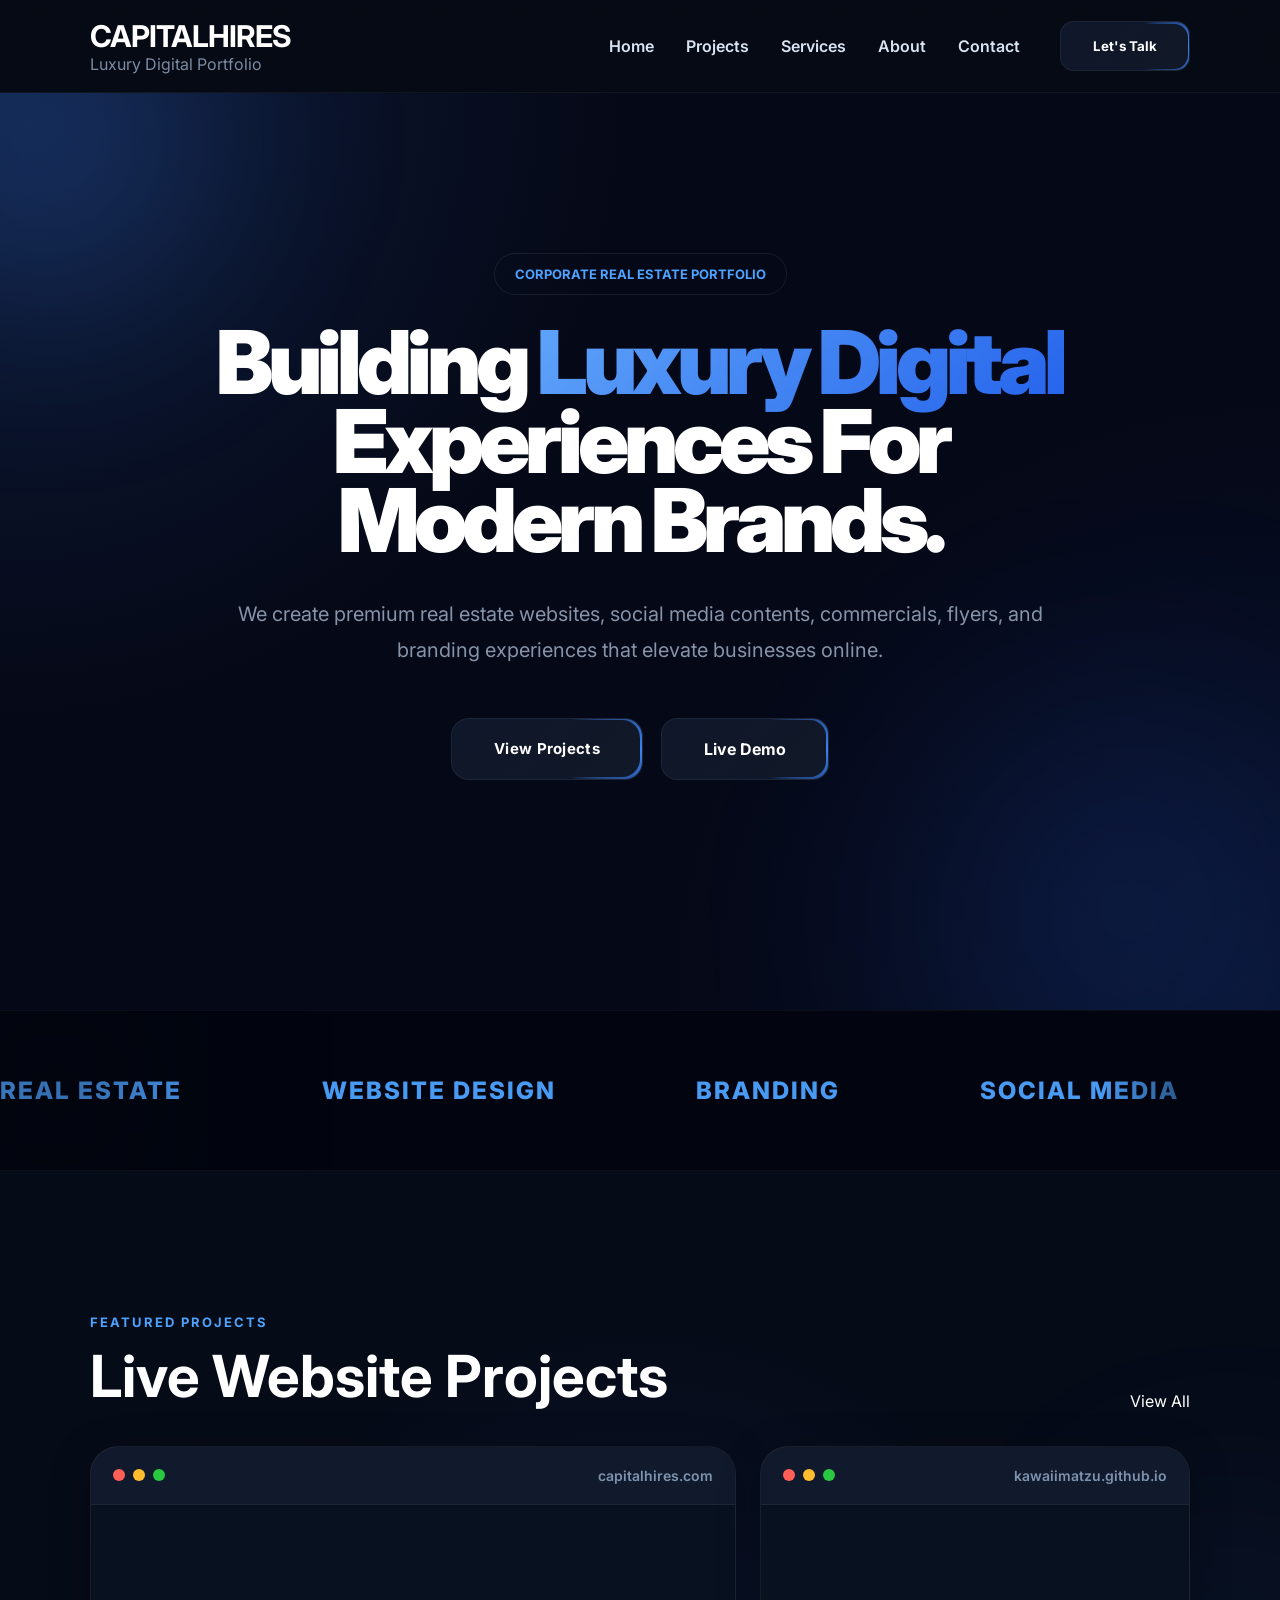
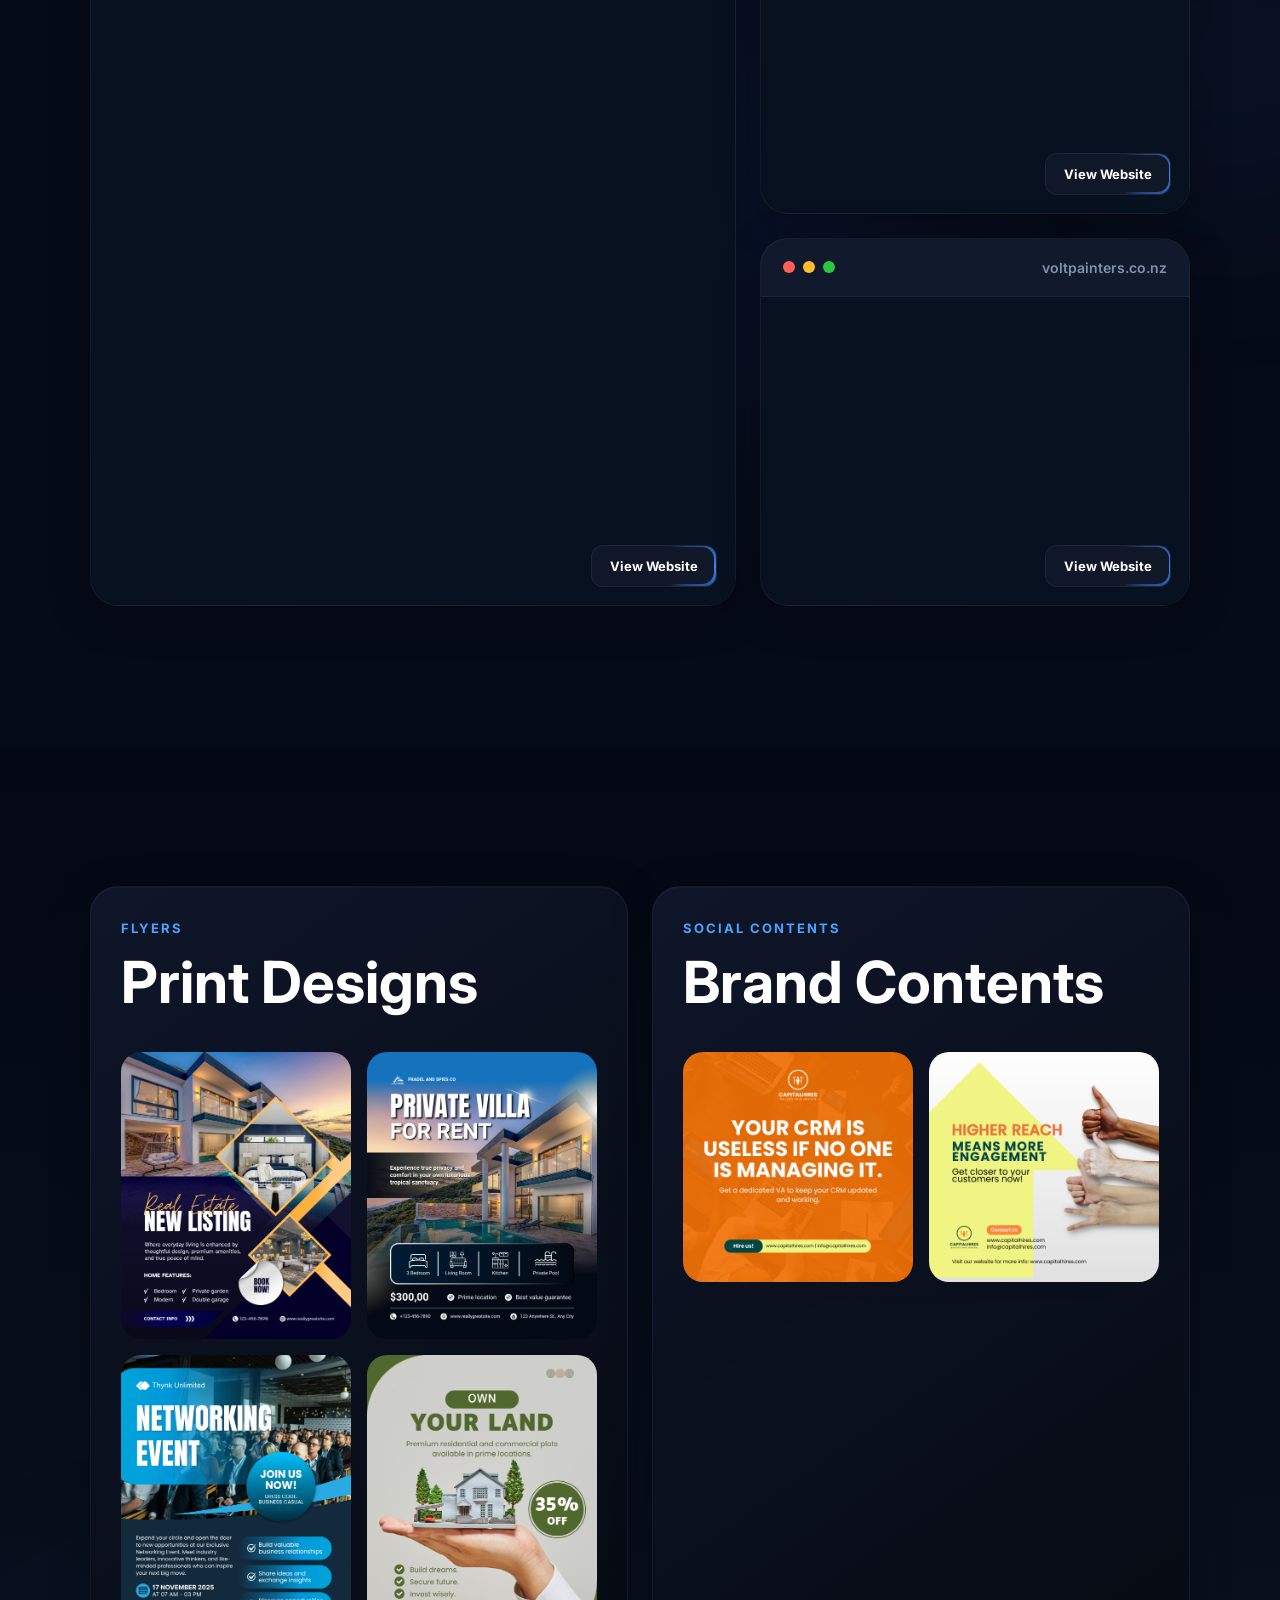
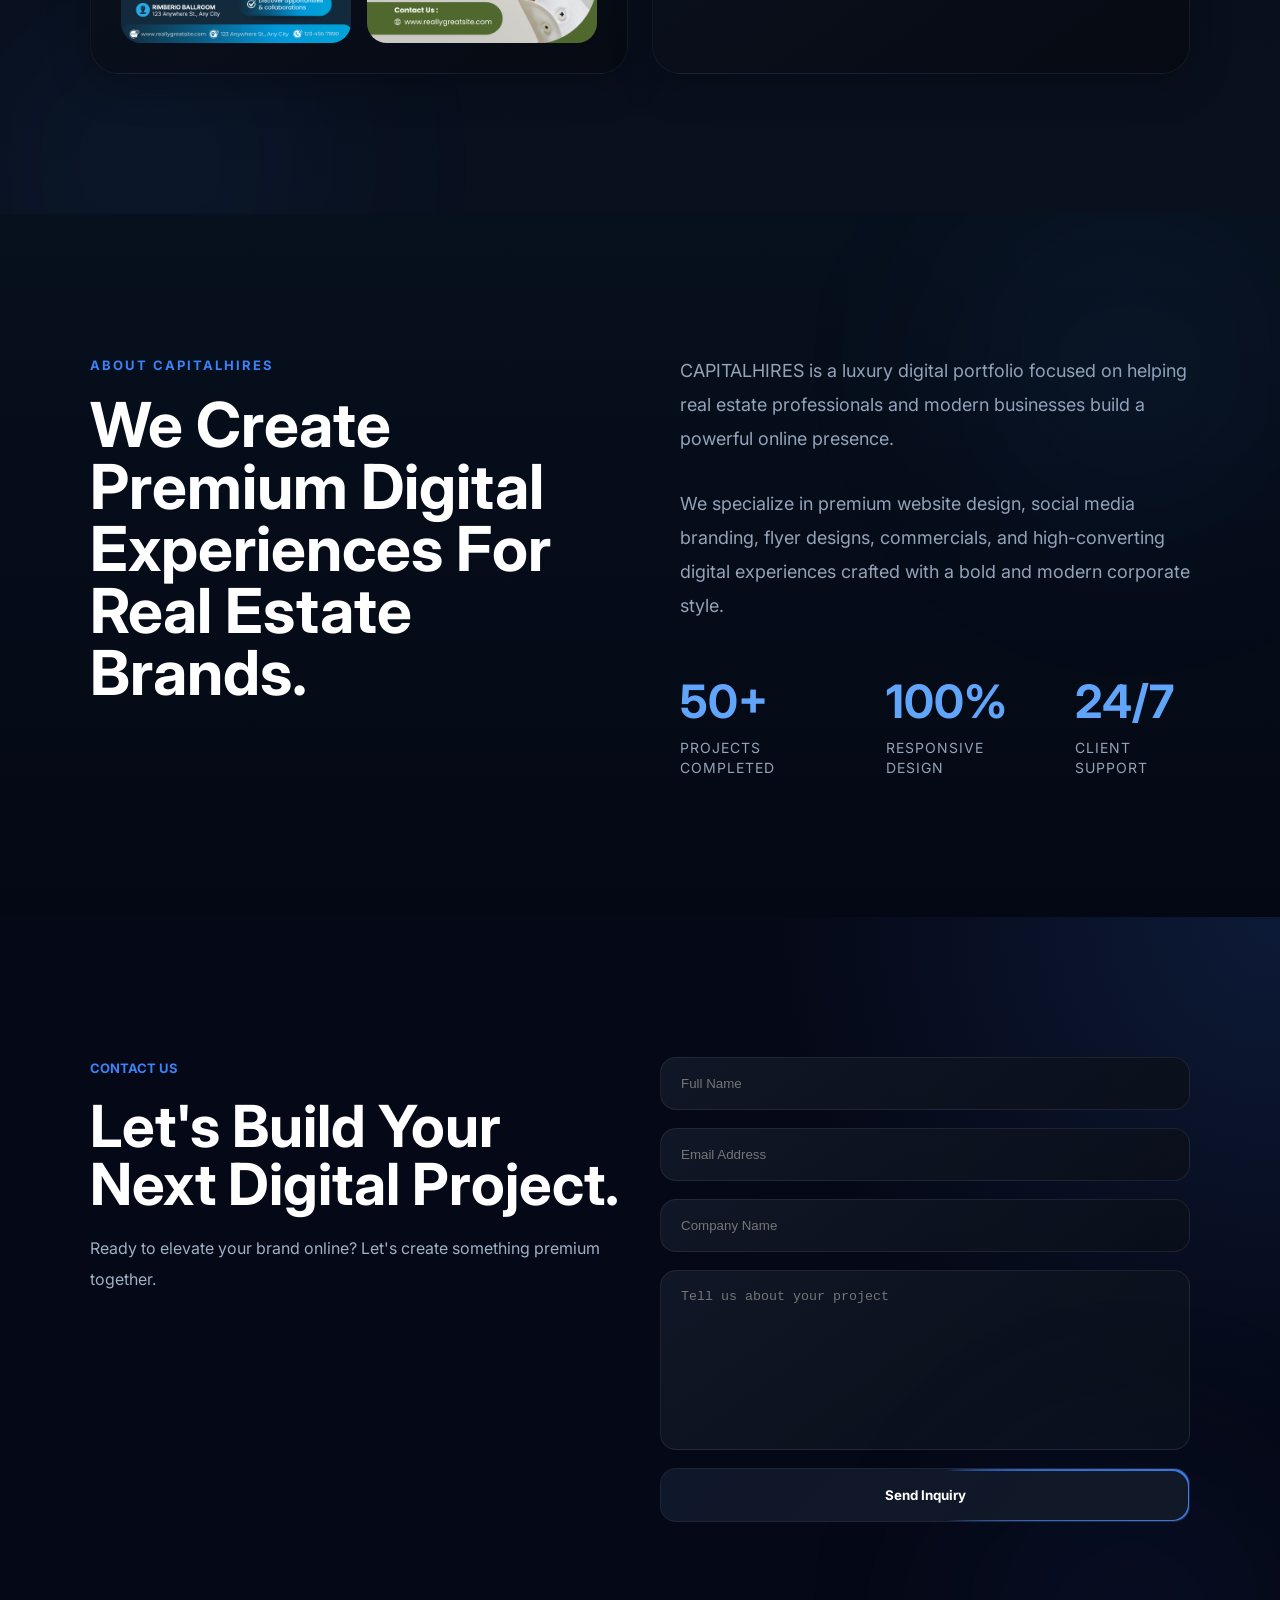
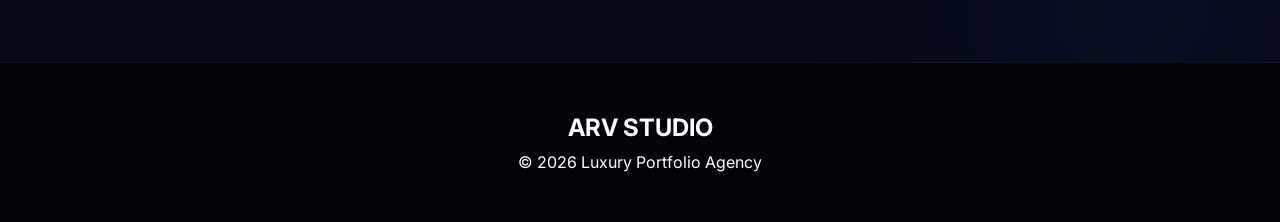
==== commit 4f674aa9: "update" ====
--- a/index.html
+++ b/index.html
@@ -25,19 +25,23 @@
 
     </div>
 
-    <nav>
-
-      <a href="#">Home</a>
-      <a href="#">Projects</a>
-      <a href="#">Services</a>
-      <a href="#">About</a>
-      <a href="#">Contact</a>
-
-    </nav>
-
-    <button class="nav-btn">
-      Let's Talk
-    </button>
+<div class="nav-right">
+
+  <nav>
+
+    <a href="#">Home</a>
+    <a href="#">Projects</a>
+    <a href="#">Services</a>
+    <a href="#">About</a>
+    <a href="#">Contact</a>
+
+  </nav>
+
+  <button class="nav-btn">
+    Let's Talk
+  </button>
+
+</div>
 
   </header>
 
@@ -215,7 +219,7 @@
         </div>
 
         <div class="browser-url">
-          yourwebsite.com
+          voltpainters.co.nz
         </div>
 
       </div>
@@ -305,6 +309,58 @@
 
   </section>
 
+   <!-- ABOUT -->
+
+   <section class="about-section">
+
+  <div class="about-left">
+
+    <span>ABOUT CAPITALHIRES</span>
+
+    <h2>
+      We Create Premium Digital Experiences
+      For Real Estate Brands.
+    </h2>
+
+  </div>
+
+  <div class="about-right">
+
+    <p>
+      CAPITALHIRES is a luxury digital portfolio focused on helping
+      real estate professionals and modern businesses build a powerful
+      online presence.
+    </p>
+
+    <p>
+      We specialize in premium website design, social media branding,
+      flyer designs, commercials, and high-converting digital experiences
+      crafted with a bold and modern corporate style.
+    </p>
+
+    <div class="about-stats">
+
+      <div class="about-box">
+        <h3>50+</h3>
+        <span>Projects Completed</span>
+      </div>
+
+      <div class="about-box">
+        <h3>100%</h3>
+        <span>Responsive Design</span>
+      </div>
+
+      <div class="about-box">
+        <h3>24/7</h3>
+        <span>Client Support</span>
+      </div>
+
+    </div>
+
+  </div>
+
+</section>
+
   <!-- CONTACT -->
   <section class="contact-section">
 
@@ -362,6 +418,10 @@
 
   </div>
 
+  <div class="cursor-glow"></div>
+
+<div class="particles"></div>
+
   <script src="script.js"></script>
 
 </body>
--- a/style.css
+++ b/style.css
@@ -2,6 +2,10 @@
   margin:0;
   padding:0;
   box-sizing:border-box;
+}
+
+html{
+  scroll-behavior:smooth;
 }
 
 body{
@@ -9,6 +13,24 @@
   background:#060b14;
   color:white;
   overflow-x:hidden;
+  animation:bgPulse 8s ease-in-out infinite;
+
+}
+
+@keyframes bgPulse{
+
+  0%{
+    background:#060b14;
+  }
+
+  50%{
+    background:#081120;
+  }
+
+  100%{
+    background:#060b14;
+  }
+
 }
 
 body::before{
@@ -29,7 +51,7 @@
 
   opacity:0.15;
 
-  z-index:9999;
+  z-index:-2;
 }
 
 img{
@@ -50,7 +72,7 @@
 
 .navbar{
   width:100%;
-  padding:22px 7%;
+  padding:18px 7%;
   display:flex;
   justify-content:space-between;
   align-items:center;
@@ -63,6 +85,18 @@
   backdrop-filter:blur(12px);
 
   border-bottom:1px solid rgba(255,255,255,0.05);
+
+    transition:
+  transform 0.4s ease,
+  background 0.4s ease;
+}
+
+.nav-right{
+
+  display:flex;
+  align-items:center;
+
+  gap:40px;
 }
 
 .logo h2{
@@ -77,7 +111,7 @@
 
 nav{
   display:flex;
-  gap:40px;
+  gap:32px;
 }
 
 nav a{
@@ -91,7 +125,7 @@
 }
 
 .nav-btn{
-  background:#1c2c45;
+  background:#0f172a;
   color:white;
   border:none;
 
@@ -104,7 +138,12 @@
 }
 
 .nav-btn:hover{
-  background:#4da3ff;
+
+  transform:
+  translateY(-4px);
+
+  box-shadow:
+  0 0 30px rgba(59,130,246,0.35);
 }
 
 /* HERO */
@@ -112,7 +151,7 @@
 .hero{
   min-height:100vh;
 
-  padding:140px 7% 120px;
+  padding:160px 7% 180px;
 
   display:flex;
   justify-content:center;
@@ -123,11 +162,19 @@
   position:relative;
 
   background:
-linear-gradient(
-to bottom,
-#020817,
-#020b1f
-);
+  radial-gradient(
+  circle at top left,
+  rgba(59,130,246,0.18),
+  transparent 40%
+  ),
+
+  radial-gradient(
+  circle at bottom right,
+  rgba(37,99,235,0.12),
+  transparent 40%
+  ),
+
+  #050816;
 
 overflow:hidden;
 }
@@ -150,44 +197,6 @@
 
 .hero-stats{
   justify-content:center;
-}
-.hero::after{
-  content:'';
-
-  width:900px;
-  height:900px;
-
-  position:absolute;
-
-  top:-250px;
-  right:-250px;
-
-  background:
-  radial-gradient(
-  circle,
-  rgba(59,130,246,0.25),
-  transparent 70%
-  );
-
-  filter:blur(80px);
-}
-
-.hero::before{
-  content:'';
-
-  width:700px;
-  height:700px;
-
-  background:#0b4ea233;
-
-  position:absolute;
-
-  top:-200px;
-  right:-100px;
-
-  filter:blur(120px);
-
-  border-radius:50%;
 }
 
 .hero-tag{
@@ -251,44 +260,152 @@
   margin-bottom:50px;
 }
 
+/* =========================
+   PREMIUM NEON BORDER BUTTON
+========================= */
+
 .primary-btn{
+
+  position:relative;
+
+  background:
+  #0f172a;
+
+  color:white;
+
+  border:none;
+
+  padding:20px 42px;
+
+  border-radius:18px;
+
+  font-size:15px;
+  font-weight:700;
+
+  letter-spacing:0.3px;
+
+  overflow:hidden;
+
+  z-index:1;
+
+  transition:0.35s ease;
+}
+
+/* =========================
+   GLOBAL PREMIUM BUTTONS
+========================= */
+
+.primary-btn,
+.secondary-btn,
+.nav-btn,
+.contact-form button,
+.visit-btn{
+
+  position:relative;
+
+  overflow:hidden;
+
+  isolation:isolate;
+
+  z-index:1;
+}
+
+/* =========================
+   ROTATING NEON BORDER
+========================= */
+
+.primary-btn::before,
+.secondary-btn::before,
+.nav-btn::before,
+.contact-form button::before,
+.visit-btn::before{
+
+  content:'';
+
+  position:absolute;
+
+  inset:-2px;
+
+  border-radius:inherit;
+
+  background:
+  conic-gradient(
+  from 0deg,
+  transparent 0deg,
+  transparent 40deg,
+  #3b82f6 90deg,
+  transparent 140deg,
+  transparent 360deg
+  );
+
+  animation:rotateBorder 3s linear infinite;
+
+  z-index:-2;
+}
+
+/* INNER DARK BG */
+
+.primary-btn::after,
+.secondary-btn::after,
+.nav-btn::after,
+.contact-form button::after,
+.visit-btn::after{
+
+  content:'';
+
+  position:absolute;
+
+  inset:1.5px;
+
+  border-radius:inherit;
+
   background:
   linear-gradient(
   135deg,
-  #3b82f6,
-  #2563eb
+  #0f172a,
+  #111827
   );
 
-  color:white;
-
-  border:none;
-
-  padding:20px 42px;
-
-  border-radius:18px;
-
-  font-size:15px;
-  font-weight:700;
-
-  letter-spacing:0.3px;
+  z-index:-1;
+}
+
+@keyframes rotateBorder{
+
+  100%{
+    transform:rotate(360deg);
+  }
+
+}
+
+/* HOVER */
+
+.primary-btn:hover,
+.secondary-btn:hover,
+.nav-btn:hover,
+.contact-form button:hover,
+.visit-btn:hover{
+
+  transform:
+  translateY(-4px);
 
   box-shadow:
-  0 10px 30px rgba(37,99,235,0.25);
-
-  transition:0.35s ease;
-}
+  0 0 30px rgba(59,130,246,0.35);
+}
+
+/* HOVER */
 
 .primary-btn:hover{
+
   transform:
   translateY(-5px)
-  scale(1.02);
+  scale(1.03);
 
   box-shadow:
-  0 20px 50px rgba(37,99,235,0.35);
+  0 0 40px rgba(59,130,246,0.35);
 }
 
 .secondary-btn{
-  background:transparent;
+    background:#0f172a;
 
   border:1px solid rgba(255,255,255,0.08);
 
@@ -357,7 +474,12 @@
 .browser-window{
   width:100%;
 
-  background:#0d1524;
+  background:
+linear-gradient(
+145deg,
+rgba(17,24,39,0.95),
+rgba(10,15,25,0.88)
+);
 
   border-radius:26px;
 
@@ -440,29 +562,89 @@
 /* MARQUEE */
 
 .marquee{
+
   width:100%;
 
   overflow:hidden;
 
-  padding:40px 0 90px;
+  padding:65px 0;
+
+  background:#02050f;
+
+  border-top:
+  1px solid rgba(255,255,255,0.04);
+
+  border-bottom:
+  1px solid rgba(255,255,255,0.04);
+
+  position:relative;
 }
 
 .marquee-track{
+
   display:flex;
-  gap:100px;
+
+  align-items:center;
+
+  gap:140px;
 
   width:max-content;
 
-  animation:marquee 18s linear infinite;
+  animation:marquee 22s linear infinite;
 }
 
 .marquee-track span{
+
   color:#4da3ff;
 
-  font-size:18px;
-  font-weight:700;
-
-  letter-spacing:1px;
+  font-size:24px;
+
+  font-weight:800;
+
+  letter-spacing:2px;
+
+  text-transform:uppercase;
+
+  opacity:0.95;
+}
+
+.marquee::before,
+.marquee::after{
+
+  content:'';
+
+  position:absolute;
+
+  top:0;
+
+  width:180px;
+  height:100%;
+
+  z-index:2;
+}
+
+.marquee::before{
+
+  left:0;
+
+  background:
+  linear-gradient(
+  90deg,
+  #02050f,
+  transparent
+  );
+}
+
+.marquee::after{
+
+  right:0;
+
+  background:
+  linear-gradient(
+  -90deg,
+  #02050f,
+  transparent
+  );
 }
 
 @keyframes marquee{
@@ -478,11 +660,24 @@
 }
 
 /* SECTIONS */
+
+.projects{
+
+  background:
+  radial-gradient(
+  circle at center,
+  rgba(37,99,235,0.10),
+  transparent 50%
+  ),
+
+  #060b18;
+}
 
 .projects,
 .content-section,
 .contact-section{
-  padding:0 7% 120px;
+  
+  padding:140px 7%;
 }
 
 .section-header{
@@ -533,7 +728,16 @@
   position:relative;
   overflow:hidden;
   border-radius:28px;
-  background:#0d1524;
+  border:
+  1px solid rgba(255,255,255,0.06);
+
+  background:
+  linear-gradient(
+  145deg,
+  rgba(17,24,39,0.95),
+  rgba(7,10,18,0.92)
+  );
+
 }
 
 /* LEFT BIG CARD */
@@ -646,6 +850,12 @@
 /* CONTENT */
 
 .content-section{
+    background:
+  linear-gradient(
+  180deg,
+  #040814,
+  #09111f
+  );
   display:grid;
   grid-template-columns:1fr 1fr;
 
@@ -653,7 +863,15 @@
 }
 
 .content-box{
-  background:#0d1524;
+  background:
+  linear-gradient(
+  145deg,
+  rgba(15,23,42,0.95),
+  rgba(7,10,18,0.90)
+  );
+
+  border:
+  1px solid rgba(255,255,255,0.05);
 
   border-radius:28px;
 
@@ -697,6 +915,16 @@
   grid-template-columns:1fr 1fr;
 
   gap:40px;
+
+
+  background:
+  radial-gradient(
+  circle at top right,
+  rgba(59,130,246,0.15),
+  transparent 35%
+  ),
+
+  #050816;
 }
 
 .contact-left span{
@@ -731,7 +959,12 @@
 .contact-form textarea{
   width:100%;
 
-  background:#0d1524;
+  background:
+linear-gradient(
+145deg,
+rgba(17,24,39,0.95),
+rgba(10,15,25,0.88)
+);
 
   border:1px solid rgba(255,255,255,0.08);
 
@@ -751,7 +984,9 @@
 }
 
 .contact-form button{
-  background:#4da3ff;
+
+  background:#0f172a;
+
   color:white;
 
   border:none;
@@ -768,7 +1003,10 @@
 footer{
   padding:50px 7%;
 
-  border-top:1px solid rgba(255,255,255,0.05);
+   background:#02040a;
+
+  border-top:
+  1px solid rgba(255,255,255,0.05);
 
   text-align:center;
 }
@@ -827,7 +1065,7 @@
   bottom:18px;
   right:18px;
 
-  background:#3b82f6;
+  background:#0f172a;
   color:white;
 
   padding:12px 18px;
@@ -847,6 +1085,115 @@
   background:#2563eb;
 
   transform:translateY(-3px);
+
+}
+
+/* ABOUT */
+
+.about-section{
+
+  padding:140px 7%;
+
+  display:grid;
+  grid-template-columns:1fr 1fr;
+
+  gap:80px;
+
+  align-items:start;
+
+    background:
+  linear-gradient(
+  180deg,
+  #07101d,
+  #040814
+  );
+}
+
+.about-left span{
+
+  color:#3b82f6;
+
+  font-size:13px;
+  font-weight:700;
+
+  letter-spacing:2px;
+}
+
+.about-left h2{
+
+  font-size:62px;
+
+  line-height:1;
+
+  margin-top:20px;
+
+  max-width:600px;
+}
+
+.about-right{
+
+  display:flex;
+  flex-direction:column;
+
+  gap:30px;
+}
+
+.about-right p{
+
+  color:#94a3b8;
+
+  font-size:18px;
+
+  line-height:1.9;
+}
+
+.about-stats{
+
+  display:flex;
+
+  gap:50px;
+
+  margin-top:20px;
+}
+
+.about-box h3{
+
+  font-size:46px;
+
+  color:#60a5fa;
+
+  margin-bottom:8px;
+}
+
+.about-box span{
+
+  color:#94a3b8;
+
+  font-size:14px;
+
+  text-transform:uppercase;
+
+  letter-spacing:1px;
+}
+
+/* RESPONSIVE */
+
+@media(max-width:1000px){
+
+  .about-section{
+
+    grid-template-columns:1fr;
+
+    gap:40px;
+  }
+
+  .about-left h2{
+    font-size:46px;
+  }
+
+  .about-stats{
+    flex-wrap:wrap;
+  }
 
 }
 
@@ -893,4 +1240,395 @@
     grid-template-columns:1fr;
   }
 
+}
+
+/* =========================
+   LIVE BACKGROUND GRID
+========================= */
+
+body::after{
+
+  content:'';
+
+  position:fixed;
+  inset:0;
+
+  background:
+
+  linear-gradient(
+  rgba(59,130,246,0.05) 1px,
+  transparent 1px
+  ),
+
+  linear-gradient(
+  90deg,
+  rgba(59,130,246,0.05) 1px,
+  transparent 1px
+  );
+
+  background-size:80px 80px;
+
+  animation:gridMove 20s linear infinite;
+
+  pointer-events:none;
+
+  z-index:-3;
+}
+
+@keyframes gridMove{
+
+  0%{
+    transform:translateY(0);
+  }
+
+  100%{
+    transform:translateY(80px);
+  }
+
+}
+
+/* =========================
+   MOUSE PARTICLES
+========================= */
+
+.mouse-particle{
+
+  position:fixed;
+
+  width:10px;
+  height:10px;
+
+  border-radius:50%;
+
+  pointer-events:none;
+
+  background:
+  radial-gradient(
+  circle,
+  rgba(96,165,250,0.9),
+  rgba(59,130,246,0.2)
+  );
+
+  box-shadow:
+  0 0 12px rgba(59,130,246,0.8);
+
+  z-index:99999;
+
+  animation:particleFade 0.8s linear forwards;
+}
+
+@keyframes particleFade{
+
+  0%{
+    opacity:1;
+    transform:scale(1);
+  }
+
+  100%{
+    opacity:0;
+    transform:
+    scale(0)
+    translateY(-20px);
+  }
+
+}
+
+/* =========================
+   FLOATING PARTICLES
+========================= */
+
+.particles{
+  position:fixed;
+  inset:0;
+
+  overflow:hidden;
+
+  pointer-events:none;
+
+  z-index:-1;
+}
+
+.particles span{
+
+  position:absolute;
+
+  width:4px;
+  height:4px;
+
+  background:#60a5fa;
+
+  border-radius:50%;
+
+  opacity:0.5;
+
+  animation:floatParticle linear infinite;
+}
+
+@keyframes floatParticle{
+
+  0%{
+    transform:
+    translateY(100vh)
+    scale(0);
+  }
+
+  100%{
+    transform:
+    translateY(-120vh)
+    scale(1);
+  }
+
+}
+
+/* =========================
+   PREMIUM HOVER EFFECTS
+========================= */
+
+.project-card,
+.content-box,
+.primary-btn,
+.secondary-btn,
+.nav-btn{
+
+  transition:
+  transform 0.4s ease,
+  box-shadow 0.4s ease,
+  border-color 0.4s ease;
+}
+
+.project-card:hover,
+.content-box:hover{
+
+  transform:
+  translateY(-10px);
+
+  box-shadow:
+  0 25px 60px rgba(59,130,246,0.12);
+}
+
+/* Mouse Pointer */
+
+a,
+button,
+img{
+  cursor:pointer;
+}
+
+/* =========================
+   FLOATING LIGHTS
+========================= */
+
+.hero::before{
+
+  content:'';
+
+  position:absolute;
+
+  width:500px;
+  height:500px;
+
+  background:
+  radial-gradient(
+  circle,
+  rgba(59,130,246,0.25),
+  transparent 70%
+  );
+
+  top:-100px;
+  left:-100px;
+
+  filter:blur(80px);
+
+  animation:floatOrb 8s ease-in-out infinite alternate;
+}
+
+.hero::after{
+
+  content:'';
+
+  position:absolute;
+
+  width:600px;
+  height:600px;
+
+  background:
+  radial-gradient(
+  circle,
+  rgba(37,99,235,0.18),
+  transparent 70%
+  );
+
+  bottom:-200px;
+  right:-150px;
+
+  filter:blur(100px);
+
+  animation:floatOrb2 10s ease-in-out infinite alternate;
+}
+
+@keyframes floatOrb{
+
+  0%{
+    transform:translate(0,0);
+  }
+
+  100%{
+    transform:translate(40px,40px);
+  }
+
+}
+
+@keyframes floatOrb2{
+
+  0%{
+    transform:translate(0,0);
+  }
+
+  100%{
+    transform:translate(-50px,-30px);
+  }
+
+}
+
+/* =========================
+   CARD GLOW
+========================= */
+
+.project-card,
+.content-box{
+
+  position:relative;
+
+  overflow:hidden;
+}
+
+.project-card::before,
+.content-box::before{
+
+  content:'';
+
+  position:absolute;
+
+  width:250px;
+  height:250px;
+
+  background:
+  radial-gradient(
+  circle,
+  rgba(59,130,246,0.18),
+  transparent 70%
+  );
+
+  top:-100px;
+  left:-100px;
+
+  transition:0.5s ease;
+
+  opacity:0;
+}
+
+.project-card:hover::before,
+.content-box:hover::before{
+
+  opacity:1;
+
+  transform:
+  translate(60px,60px);
+}
+
+/* =========================
+   LIVE WEBSITE FEEL
+========================= */
+
+.hero-content{
+
+  animation:
+  breathe 6s ease-in-out infinite;
+}
+
+@keyframes breathe{
+
+  0%{
+    transform:translateY(0px);
+  }
+
+  50%{
+    transform:translateY(-6px);
+  }
+
+  100%{
+    transform:translateY(0px);
+  }
+
+}
+
+.primary-btn,
+.secondary-btn,
+.nav-btn,
+.contact-form button,
+.visit-btn{
+
+  border:1px solid rgba(255,255,255,0.06);
+}
+
+.project-card,
+.content-box{
+
+  backdrop-filter:blur(20px);
+
+  box-shadow:
+  0 10px 40px rgba(0,0,0,0.25),
+  inset 0 1px 0 rgba(255,255,255,0.03);
+}
+
+section{
+
+  position:relative;
+  overflow:hidden;
+}
+
+section::before{
+
+  content:'';
+
+  position:absolute;
+
+  width:500px;
+  height:500px;
+
+  background:
+  radial-gradient(
+  circle,
+  rgba(59,130,246,0.08),
+  transparent 70%
+  );
+
+  filter:blur(80px);
+
+  z-index:0;
+}
+
+.hero::before{
+  top:-200px;
+  left:-200px;
+}
+
+.projects::before{
+  top:20%;
+  right:-200px;
+}
+
+.content-section::before{
+  bottom:-200px;
+  left:-100px;
+}
+
+.about-section::before{
+  top:-100px;
+  right:-100px;
+}
+
+.contact-section::before{
+  bottom:-200px;
+  right:-100px;
 }
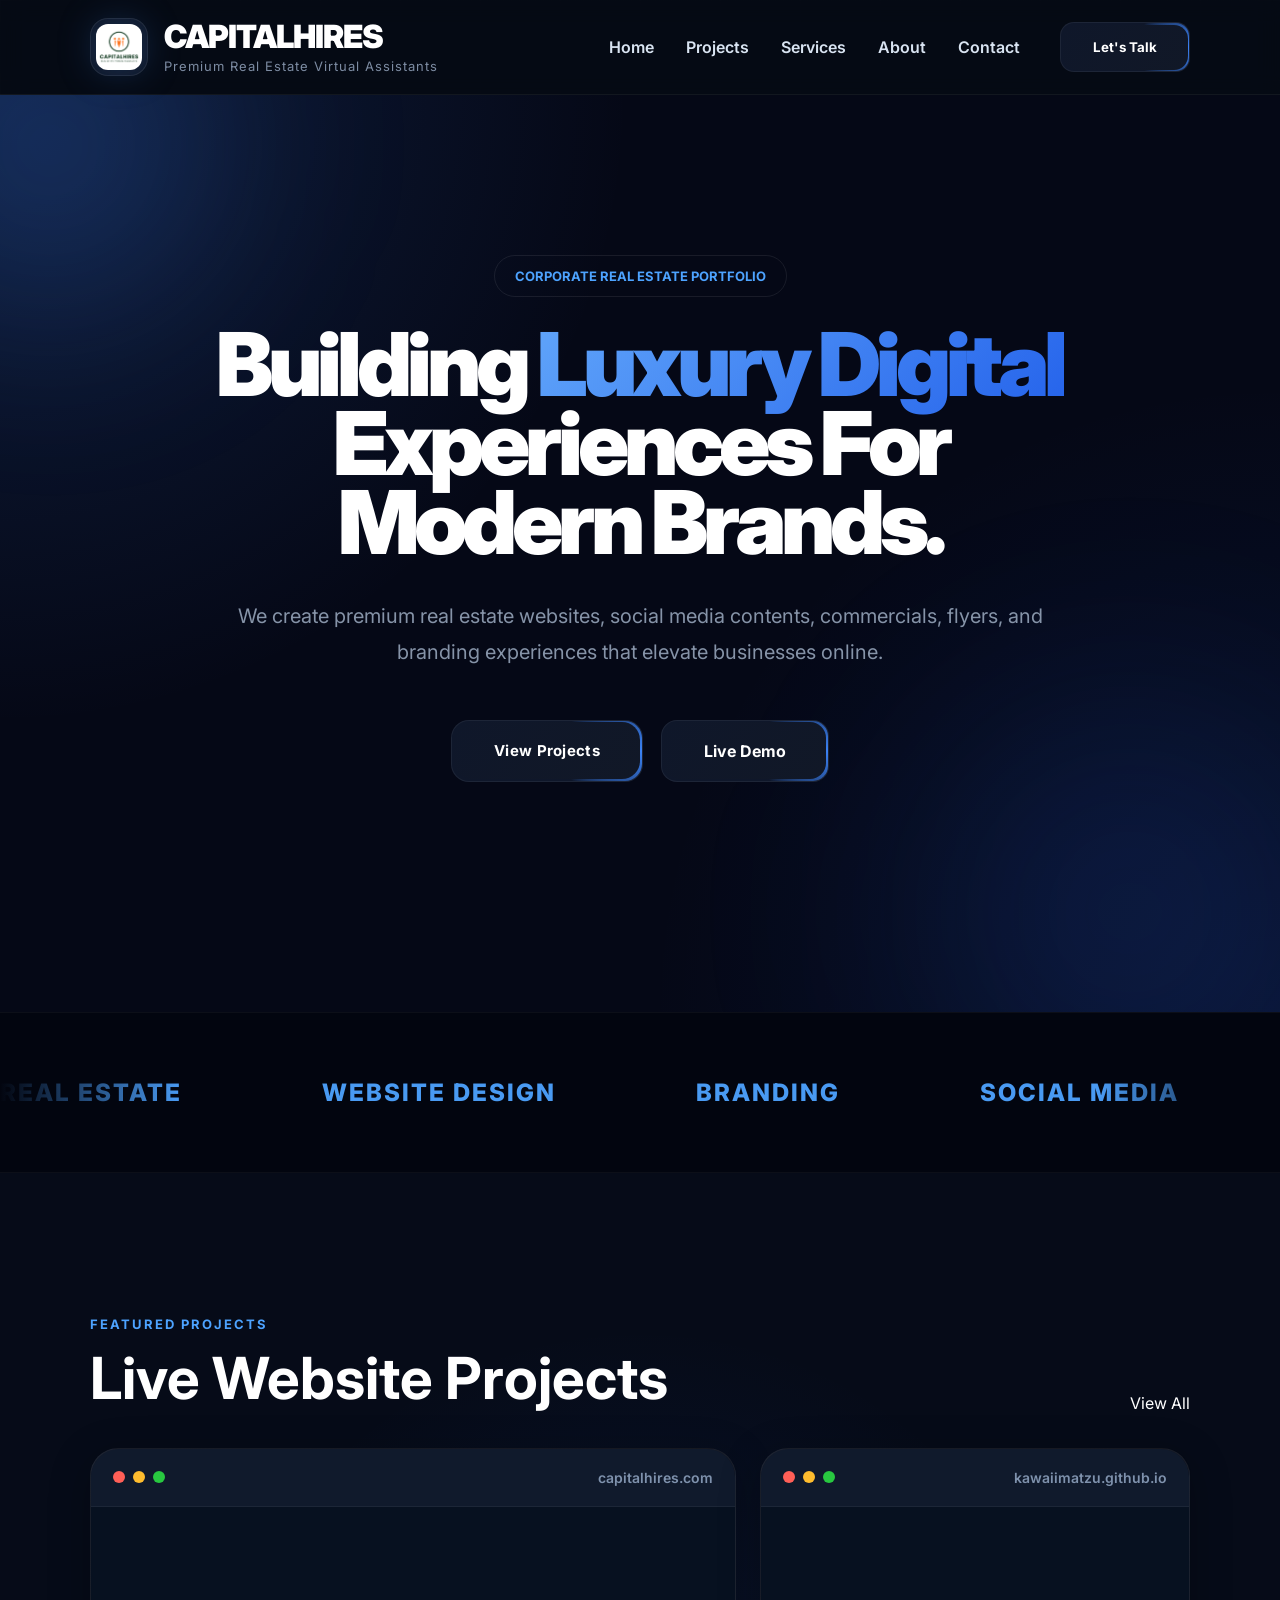
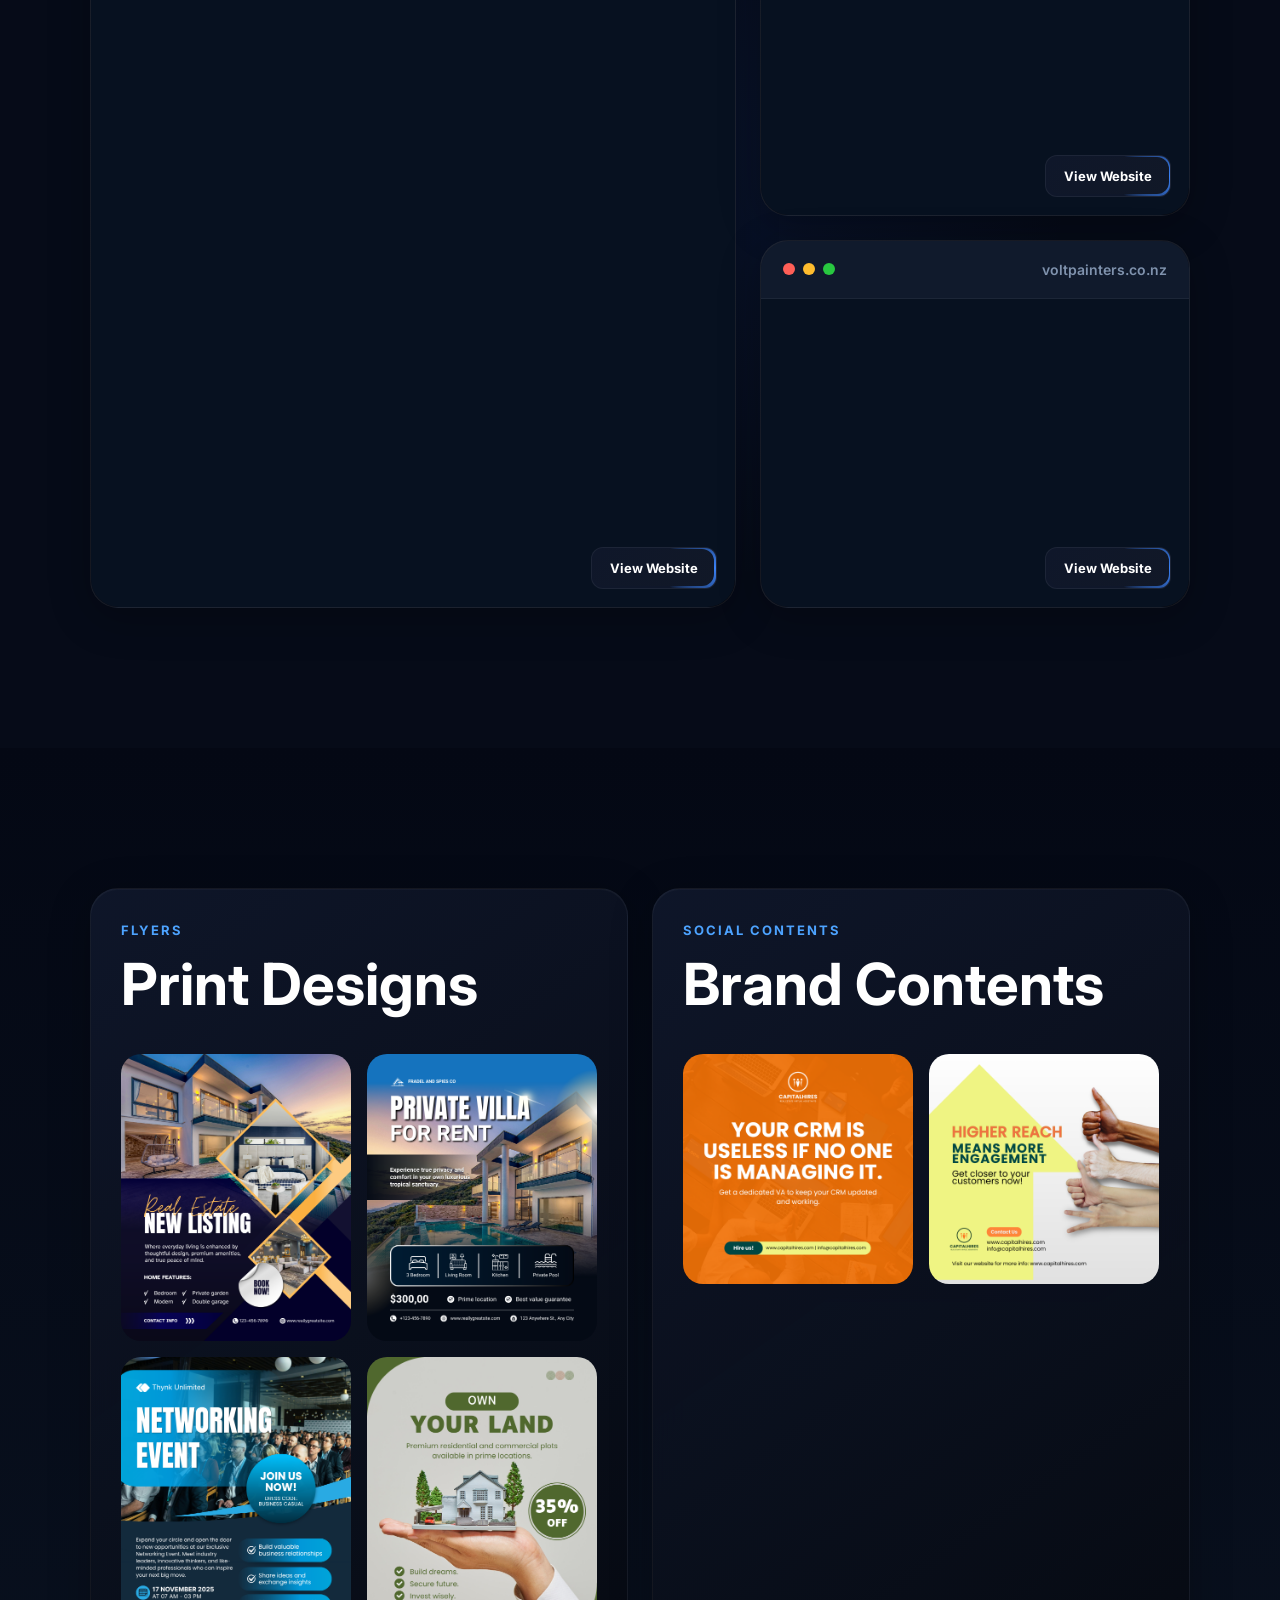
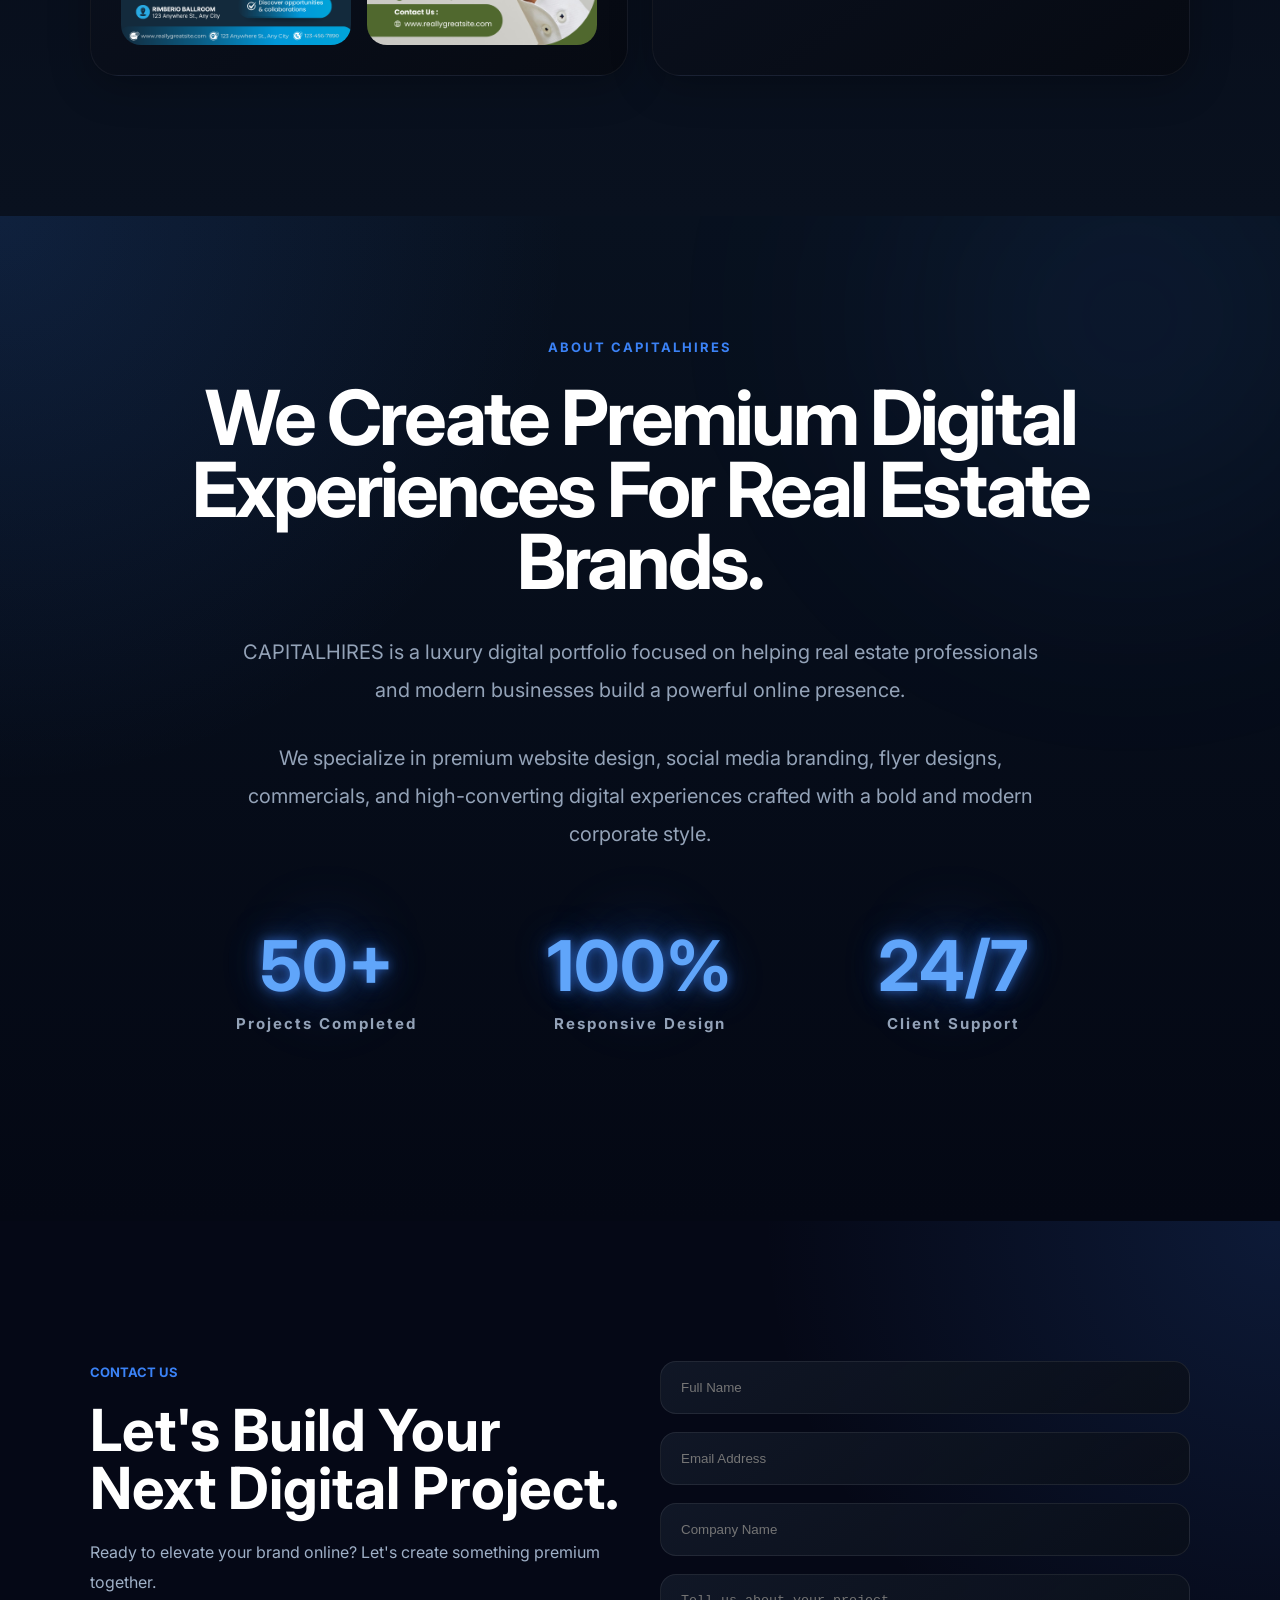
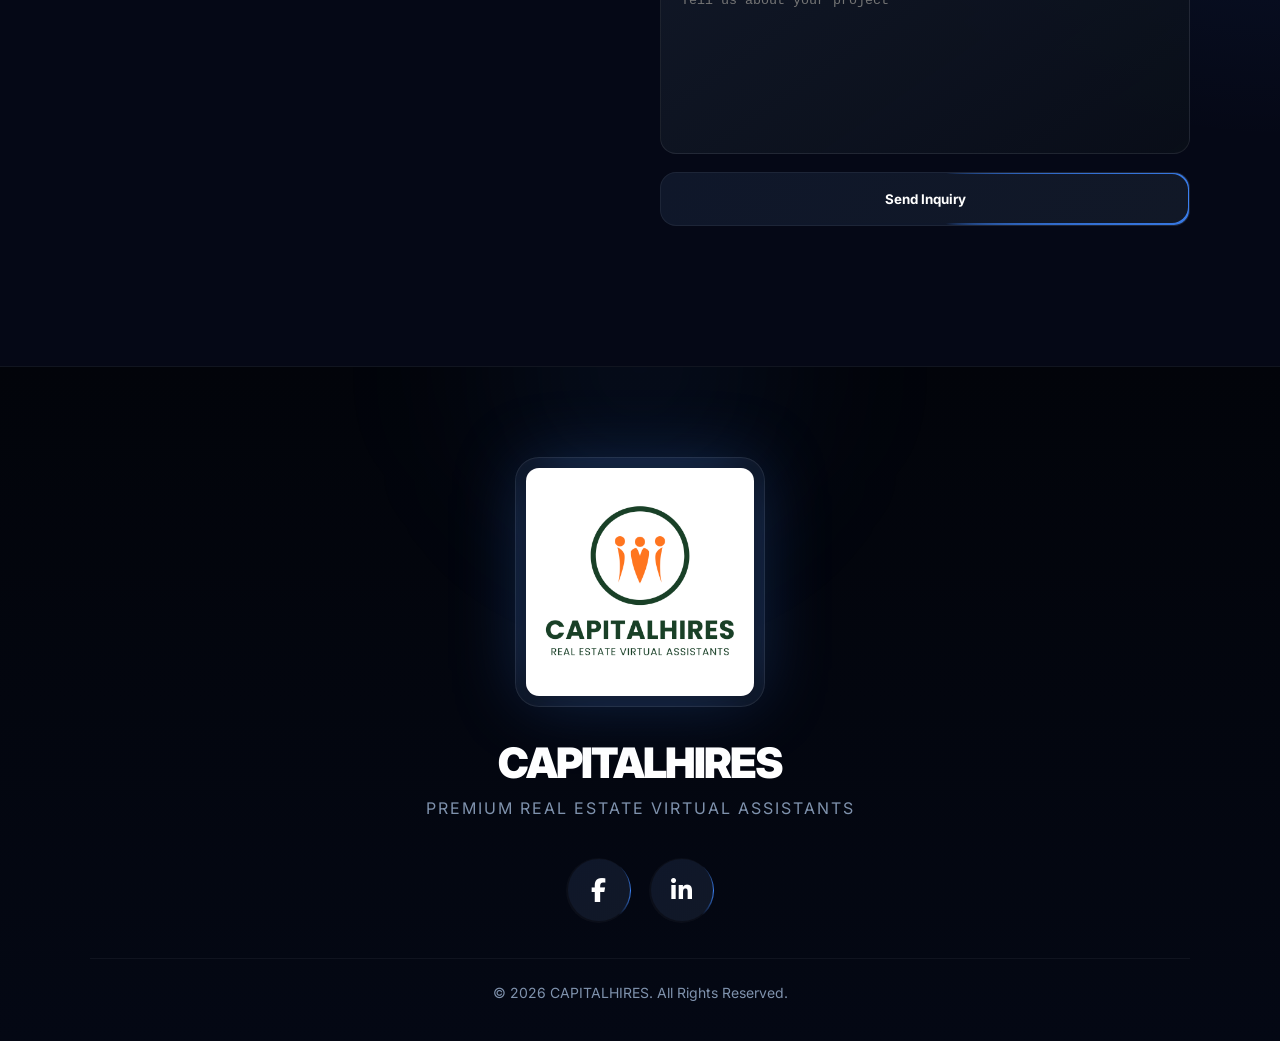
==== commit fedcb488: "update" ====
--- a/index.html
+++ b/index.html
@@ -11,6 +11,8 @@
 
   <link rel="preconnect" href="https://fonts.googleapis.com">
   <link href="https://fonts.googleapis.com/css2?family=Inter:wght@300;400;500;600;700;800;900&display=swap" rel="stylesheet">
+  <link rel="stylesheet"
+href="https://cdnjs.cloudflare.com/ajax/libs/font-awesome/6.5.1/css/all.min.css">
 
 </head>
 <body>
@@ -18,12 +20,21 @@
   <!-- NAVBAR -->
   <header class="navbar">
 
-    <div class="logo">
-
-      <h2>CAPITALHIRES</h2>
-      <span>Luxury Digital Portfolio</span>
-
-    </div>
+<div class="logo">
+
+  <img src="images/logo.webp" alt="CapitalHires Logo">
+
+  <div class="logo-text">
+
+    <h2>CAPITALHIRES</h2>
+
+    <span>
+      Premium Real Estate Virtual Assistants
+    </span>
+
+  </div>
+
+</div>
 
 <div class="nav-right">
 
@@ -311,20 +322,16 @@
 
    <!-- ABOUT -->
 
-   <section class="about-section">
-
-  <div class="about-left">
+<section class="about-section">
+
+  <div class="about-center">
 
     <span>ABOUT CAPITALHIRES</span>
 
     <h2>
-      We Create Premium Digital Experiences
-      For Real Estate Brands.
+      We Create Premium Digital
+      Experiences For Real Estate Brands.
     </h2>
-
-  </div>
-
-  <div class="about-right">
 
     <p>
       CAPITALHIRES is a luxury digital portfolio focused on helping
@@ -334,24 +341,24 @@
 
     <p>
       We specialize in premium website design, social media branding,
-      flyer designs, commercials, and high-converting digital experiences
-      crafted with a bold and modern corporate style.
+      flyer designs, commercials, and high-converting digital
+      experiences crafted with a bold and modern corporate style.
     </p>
 
     <div class="about-stats">
 
       <div class="about-box">
-        <h3>50+</h3>
+        <h3 data-count="50">0</h3>
         <span>Projects Completed</span>
       </div>
 
       <div class="about-box">
-        <h3>100%</h3>
+        <h3 data-count="100">0</h3>
         <span>Responsive Design</span>
       </div>
 
       <div class="about-box">
-        <h3>24/7</h3>
+        <h3 data-count="24">0</h3>
         <span>Client Support</span>
       </div>
 
@@ -396,16 +403,41 @@
 
   </section>
 
-  <!-- FOOTER -->
-  <footer>
-
-    <h2>ARV STUDIO</h2>
+<!-- FOOTER -->
+
+<footer class="footer">
+
+  <div class="footer-logo">
+
+    <img src="images/logo.webp" alt="CapitalHires Logo">
+
+    <h2>CAPITALHIRES</h2>
 
     <p>
-      © 2026 Luxury Portfolio Agency
+      Premium Real Estate Virtual Assistants
     </p>
 
-  </footer>
+  </div>
+
+  <div class="footer-socials">
+
+<a href="https://facebook.com" target="_blank">
+  <i class="fa-brands fa-facebook-f"></i>
+</a>
+
+<a href="https://linkedin.com" target="_blank">
+  <i class="fa-brands fa-linkedin-in"></i>
+</a>
+
+  </div>
+
+  <div class="footer-bottom">
+
+    © 2026 CAPITALHIRES. All Rights Reserved.
+
+  </div>
+
+</footer>
 
   <!-- IMAGE PREVIEW -->
   <div class="image-preview" id="preview">
--- a/style.css
+++ b/style.css
@@ -97,16 +97,6 @@
   align-items:center;
 
   gap:40px;
-}
-
-.logo h2{
-  font-size:30px;
-  letter-spacing:-1px;
-  color:#ffffff;
-}
-
-.logo span{
-  color:#7d8ca3;
 }
 
 nav{
@@ -1000,19 +990,213 @@
 
 /* FOOTER */
 
-footer{
-  padding:50px 7%;
-
-   background:#02040a;
+.footer{
+
+  padding:90px 7% 40px;
+
+  background:
+  linear-gradient(
+  180deg,
+  #02040a,
+  #040814
+  );
 
   border-top:
   1px solid rgba(255,255,255,0.05);
 
   text-align:center;
-}
-
-footer h2{
+
+  position:relative;
+
+  overflow:hidden;
+}
+
+.footer::before{
+
+  content:'';
+
+  position:absolute;
+
+  width:400px;
+  height:400px;
+
+  background:
+  radial-gradient(
+  circle,
+  rgba(59,130,246,0.12),
+  transparent 70%
+  );
+
+  top:-200px;
+  left:50%;
+
+  transform:translateX(-50%);
+
+  filter:blur(80px);
+
+  pointer-events:none;
+}
+
+.footer-logo{
+
+  position:relative;
+  z-index:2;
+}
+
+.footer-logo img{
+
+  width:250px;
+
+  border-radius:24px;
+
+  padding:10px;
+
+  background:
+  rgba(255,255,255,0.03);
+
+  border:
+  1px solid rgba(255,255,255,0.08);
+
+  backdrop-filter:blur(10px);
+
+  margin:0 auto 30px;
+
+  filter:
+  drop-shadow(0 0 35px rgba(59,130,246,0.28));
+}
+
+.footer-logo h2{
+
+  font-size:42px;
+
+  font-weight:900;
+
+  letter-spacing:-2px;
+
   margin-bottom:10px;
+}
+
+.footer-logo p{
+
+  color:#7f92ad;
+
+  font-size:16px;
+
+  letter-spacing:2px;
+
+  text-transform:uppercase;
+}
+
+.footer-socials{
+
+  display:flex;
+
+  justify-content:center;
+
+  gap:18px;
+
+  margin:40px 0 35px;
+}
+
+.footer-socials a{
+
+  position:relative;
+
+  width:65px;
+  height:65px;
+
+  display:flex;
+  justify-content:center;
+  align-items:center;
+
+  border-radius:50%;
+
+  overflow:hidden;
+
+  isolation:isolate;
+
+  background:
+  rgba(255,255,255,0.03);
+
+  color:white;
+
+  font-size:24px;
+
+  transition:0.35s ease;
+}
+
+/* ROTATING NEON BORDER */
+
+.footer-socials a::before{
+
+  content:'';
+
+  position:absolute;
+
+  inset:-2px;
+
+  border-radius:inherit;
+
+  background:
+  conic-gradient(
+  from 0deg,
+  transparent 0deg,
+  transparent 40deg,
+  #3b82f6 90deg,
+  transparent 140deg,
+  transparent 360deg
+  );
+
+  animation:
+  rotateBorder 3s linear infinite;
+
+  z-index:-2;
+}
+
+/* INNER BG */
+
+.footer-socials a::after{
+
+  content:'';
+
+  position:absolute;
+
+  inset:1.5px;
+
+  border-radius:inherit;
+
+  background:
+  linear-gradient(
+  145deg,
+  #0f172a,
+  #111827
+  );
+
+  z-index:-1;
+}
+
+/* HOVER */
+
+.footer-socials a:hover{
+
+  transform:
+  translateY(-6px)
+  scale(1.08);
+
+  box-shadow:
+  0 0 35px rgba(59,130,246,0.45);
+}
+
+.footer-bottom{
+
+  color:#7f92ad;
+
+  font-size:14px;
+
+  border-top:
+  1px solid rgba(255,255,255,0.05);
+
+  padding-top:25px;
 }
 
 /* IMAGE PREVIEW */
@@ -1092,21 +1276,85 @@
 
 .about-section{
 
-  padding:140px 7%;
-
-  display:grid;
-  grid-template-columns:1fr 1fr;
-
-  gap:80px;
-
-  align-items:start;
-
-    background:
+  padding:120px 7% 80px;
+
+  position:relative;
+
+  overflow:hidden;
+
+  text-align:center;
+
+  background:
+  radial-gradient(
+  circle at top left,
+  rgba(59,130,246,0.14),
+  transparent 35%
+  ),
+
   linear-gradient(
   180deg,
-  #07101d,
+  #08111f,
   #040814
   );
+}
+
+.about-section{
+
+  min-height:auto !important;
+
+  height:auto !important;
+
+  padding-bottom:80px !important;
+
+  margin-bottom:0 !important;
+}
+
+.about-center{
+
+  max-width:950px;
+
+  margin:auto;
+
+  position:relative;
+
+  z-index:2;
+}
+
+.about-center span{
+
+  color:#3b82f6;
+
+  font-size:13px;
+
+  font-weight:700;
+
+  letter-spacing:2px;
+}
+
+.about-center h2{
+
+  font-size:76px;
+
+  line-height:0.95;
+
+  margin:25px auto 35px;
+
+  max-width:900px;
+
+  letter-spacing:-3px;
+}
+
+.about-center p{
+
+  color:#94a3b8;
+
+  font-size:20px;
+
+  line-height:1.9;
+
+  max-width:820px;
+
+  margin:0 auto 30px;
 }
 
 .about-left span{
@@ -1135,7 +1383,53 @@
   display:flex;
   flex-direction:column;
 
-  gap:30px;
+  justify-content:center;
+
+  gap:40px;
+
+  padding:50px;
+
+  border-radius:30px;
+
+  background:
+  linear-gradient(
+  145deg,
+  rgba(15,23,42,0.75),
+  rgba(7,10,18,0.55)
+  );
+
+  border:
+  1px solid rgba(255,255,255,0.06);
+
+  backdrop-filter:blur(20px);
+
+  box-shadow:
+  0 20px 60px rgba(0,0,0,0.35);
+
+  position:relative;
+
+  overflow:hidden;
+}
+
+.about-right::before{
+
+  content:'';
+
+  position:absolute;
+
+  top:0;
+  left:0;
+
+  width:100%;
+  height:1px;
+
+  background:
+  linear-gradient(
+  90deg,
+  transparent,
+  rgba(59,130,246,0.8),
+  transparent
+  );
 }
 
 .about-right p{
@@ -1149,31 +1443,116 @@
 
 .about-stats{
 
+  display:grid;
+
+  grid-template-columns:
+  repeat(3,1fr);
+
+  gap:40px;
+
+  margin-top:70px;
+
+  max-width:900px;
+
+  margin-left:auto;
+  margin-right:auto;
+
+  text-align:center;
+}
+
+.about-box{
+
+  width:100%;
+
   display:flex;
 
-  gap:50px;
-
-  margin-top:20px;
+  flex-direction:column;
+
+  align-items:center;
+
+  text-align:center;
+
+  gap:12px;
+
+  position:relative;
+}
+
+.about-box::before{
+
+  content:'';
+
+  position:absolute;
+
+  width:120px;
+  height:120px;
+
+  background:
+  radial-gradient(
+  circle,
+  rgba(59,130,246,0.18),
+  transparent 70%
+  );
+
+  top:-20px;
+  left:50%;
+
+  transform:translateX(-50%);
+
+  filter:blur(30px);
+
+  z-index:-1;
 }
 
 .about-box h3{
 
-  font-size:46px;
+  font-size:70px;
 
   color:#60a5fa;
 
-  margin-bottom:8px;
+  margin-bottom:0;
+
+  position:relative;
+
+  display:inline-block;
+
+  text-shadow:
+  0 0 10px rgba(59,130,246,0.5),
+  0 0 20px rgba(59,130,246,0.4),
+  0 0 40px rgba(59,130,246,0.3);
+
+  animation:
+  statGlow 3s ease-in-out infinite;
 }
 
 .about-box span{
 
   color:#94a3b8;
 
-  font-size:14px;
-
-  text-transform:uppercase;
-
-  letter-spacing:1px;
+  font-size:15px;
+
+  text-align:center;
+
+  margin-top:-6px;
+
+  display:block;
+}
+
+/* RESPONSIVE */
+
+@media(max-width:900px){
+
+  .about-center h2{
+    font-size:52px;
+  }
+
+  .about-center p{
+    font-size:17px;
+  }
+
+  .about-stats{
+    gap:40px;
+  }
+
 }
 
 /* RESPONSIVE */
@@ -1582,30 +1961,8 @@
 }
 
 section{
-
   position:relative;
   overflow:hidden;
-}
-
-section::before{
-
-  content:'';
-
-  position:absolute;
-
-  width:500px;
-  height:500px;
-
-  background:
-  radial-gradient(
-  circle,
-  rgba(59,130,246,0.08),
-  transparent 70%
-  );
-
-  filter:blur(80px);
-
-  z-index:0;
 }
 
 .hero::before{
@@ -1624,11 +1981,132 @@
 }
 
 .about-section::before{
-  top:-100px;
-  right:-100px;
+
+  content:'';
+
+  position:absolute;
+
+  width:700px;
+  height:700px;
+
+  background:
+  radial-gradient(
+  circle,
+  rgba(59,130,246,0.10),
+  transparent 70%
+  );
+
+  top:-250px;
+  right:-200px;
+
+  filter:blur(100px);
+
+  pointer-events:none;
 }
 
 .contact-section::before{
   bottom:-200px;
   right:-100px;
+}
+
+@keyframes statGlow{
+
+  0%{
+    transform:scale(1);
+    text-shadow:
+    0 0 10px rgba(59,130,246,0.4),
+    0 0 20px rgba(59,130,246,0.3);
+  }
+
+  50%{
+    transform:scale(1.08);
+    text-shadow:
+    0 0 20px rgba(59,130,246,0.8),
+0 0 22px rgba(59,130,246,0.45),
+0 0 35px rgba(59,130,246,0.25);
+  }
+
+  100%{
+    transform:scale(1);
+    text-shadow:
+    0 0 10px rgba(59,130,246,0.4),
+    0 0 20px rgba(59,130,246,0.3);
+  }
+
+}
+
+/* NAV LOGO */
+
+.logo{
+
+  display:flex;
+
+  align-items:center;
+
+  gap:16px;
+}
+
+.logo img{
+
+  width:58px;
+  height:58px;
+
+  object-fit:cover;
+
+  border-radius:18px;
+
+  padding:5px;
+
+  background:
+  rgba(255,255,255,0.03);
+
+  border:
+  1px solid rgba(255,255,255,0.08);
+
+  backdrop-filter:blur(12px);
+
+  filter:
+  drop-shadow(0 0 18px rgba(59,130,246,0.25));
+
+  transition:0.35s ease;
+}
+
+.logo img:hover{
+
+  transform:
+  rotate(-5deg)
+  scale(1.05);
+
+  box-shadow:
+  0 0 25px rgba(59,130,246,0.35);
+}
+
+.logo-text{
+
+  display:flex;
+  flex-direction:column;
+}
+
+.logo-text h2{
+
+  font-size:32px;
+
+  font-weight:900;
+
+  letter-spacing:-1px;
+
+  line-height:1;
+
+  color:white;
+}
+
+.logo-text span{
+
+  color:#7d8ca3;
+
+  font-size:13px;
+
+  letter-spacing:1px;
+
+  margin-top:5px;
 }
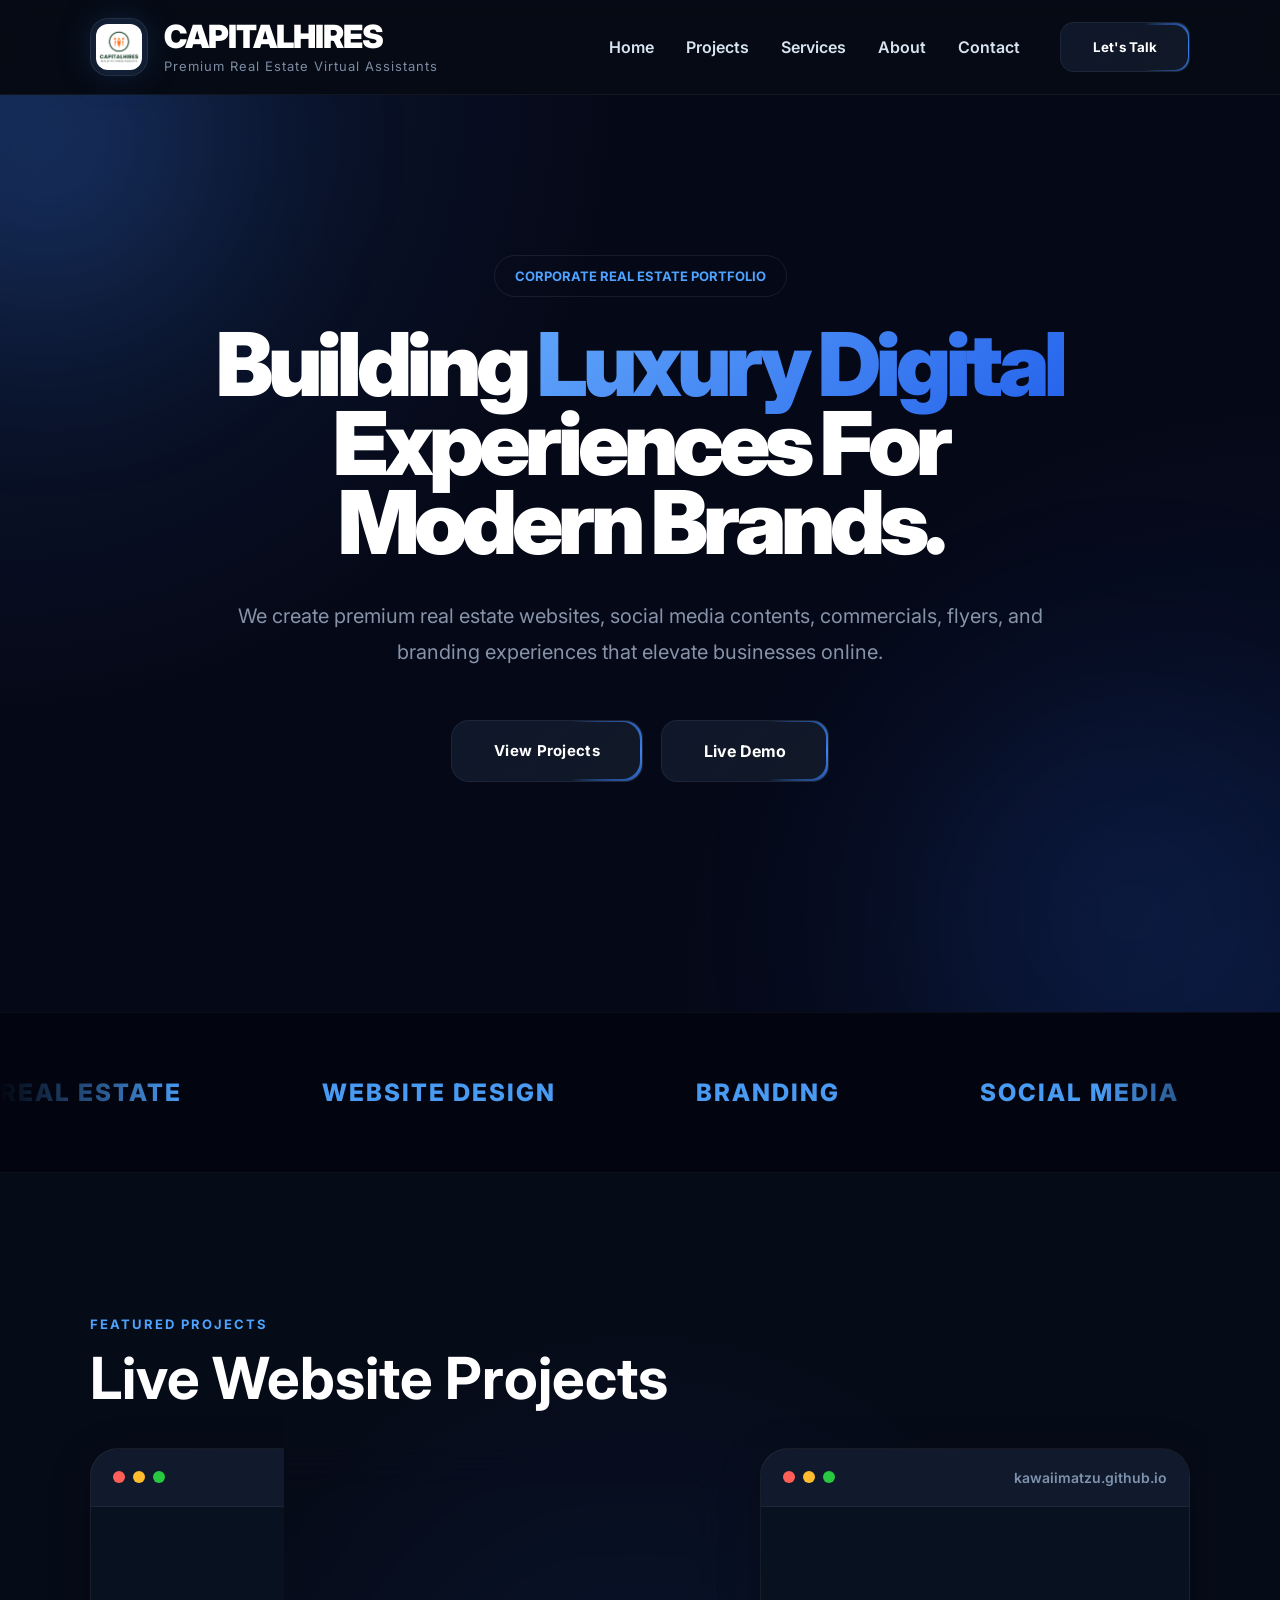
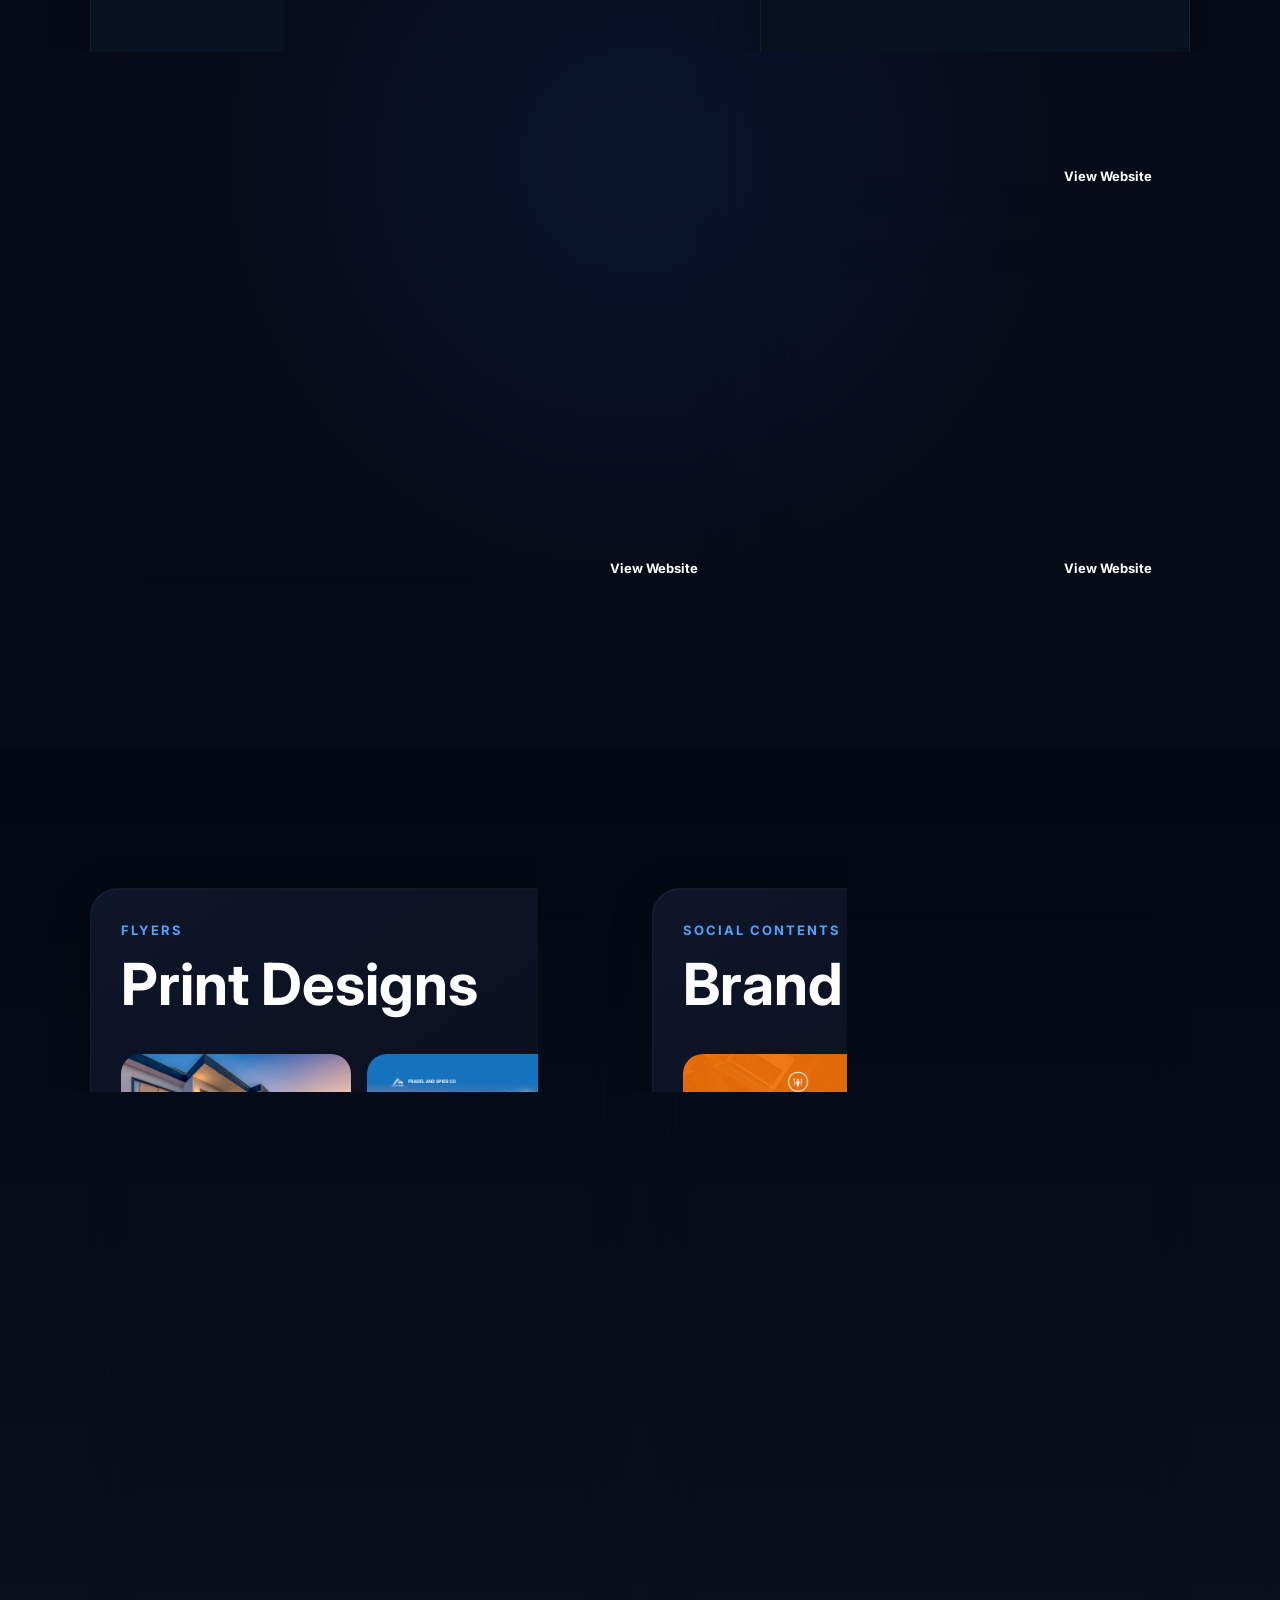
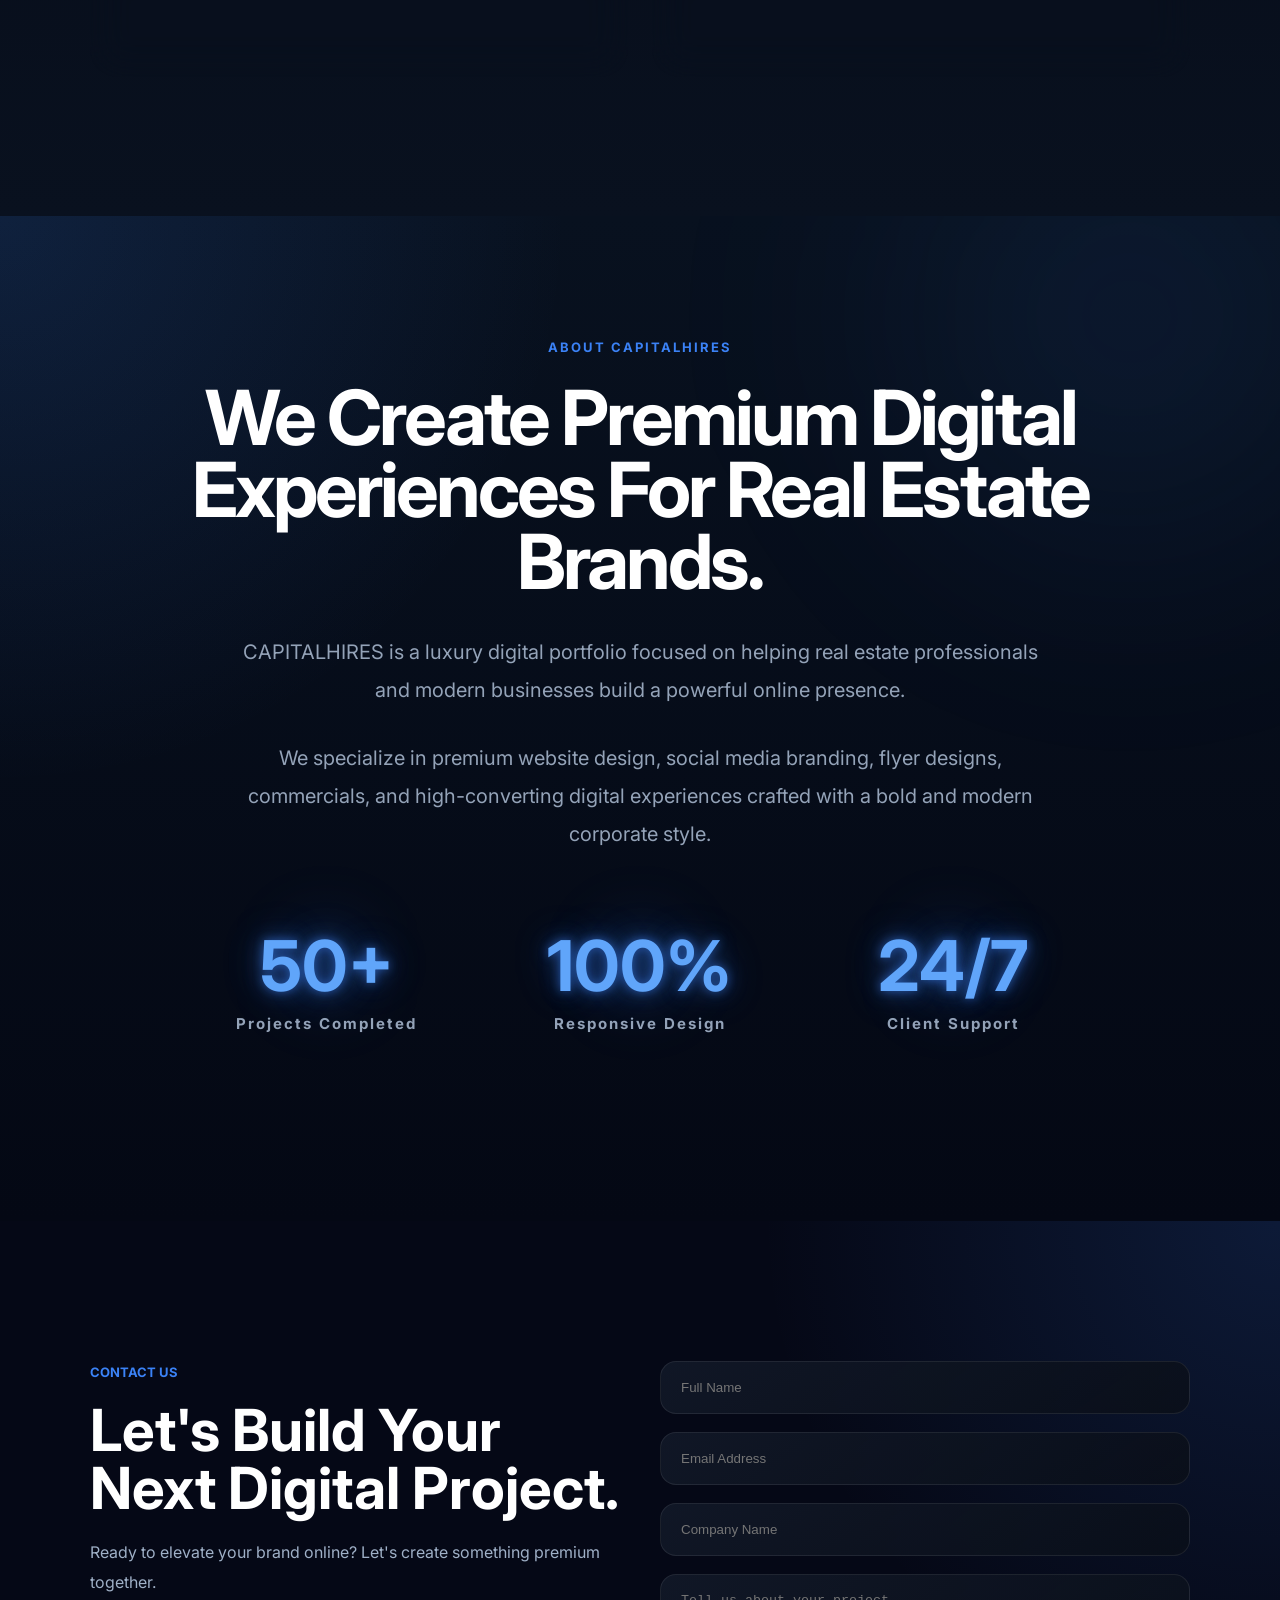
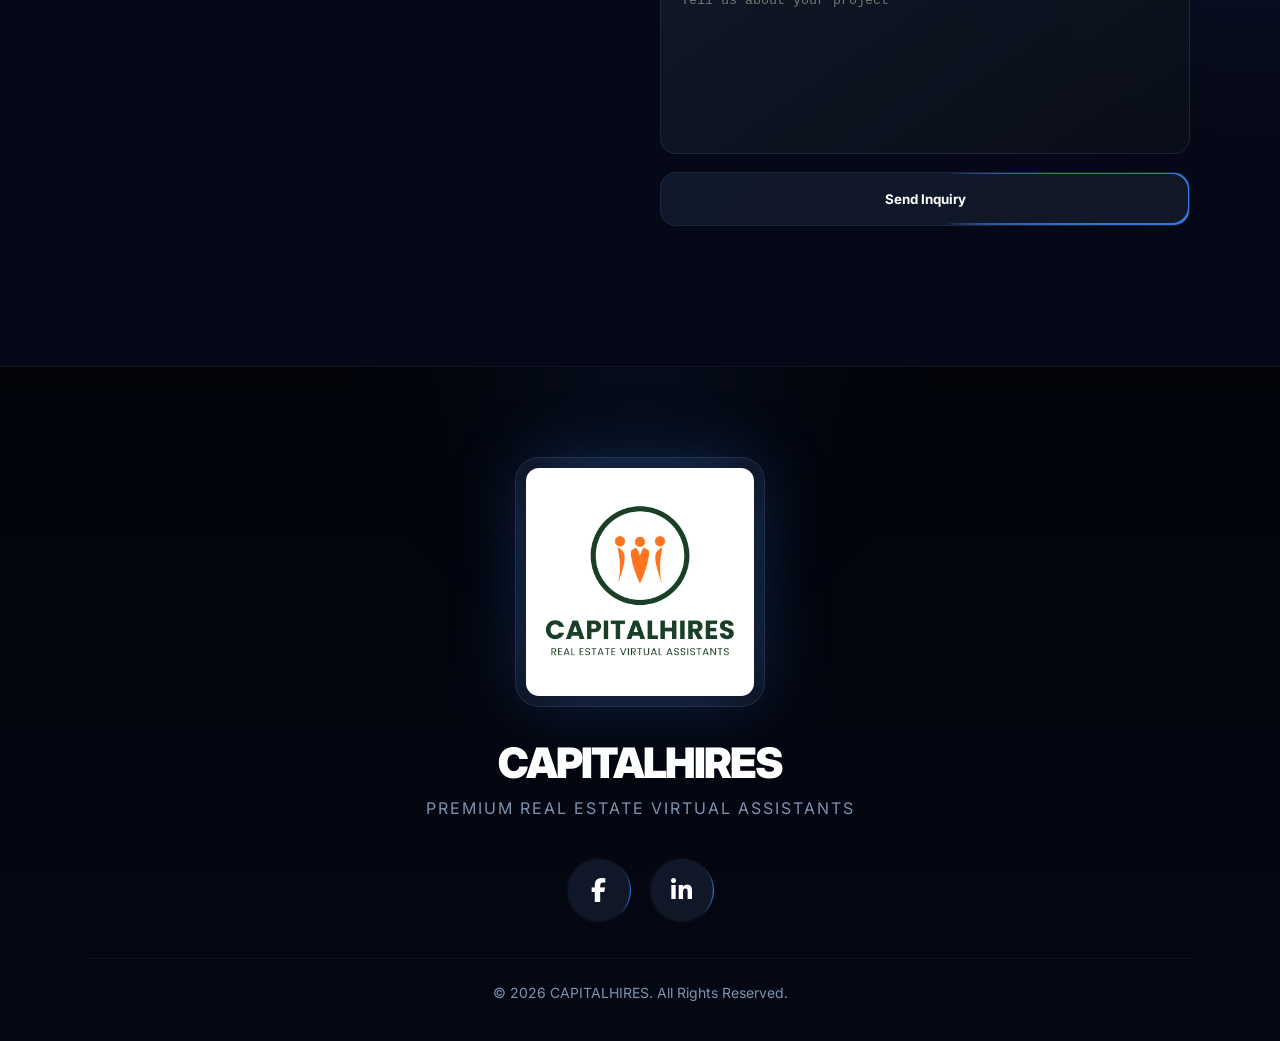
==== commit d35844e5: "update" ====
--- a/index.html
+++ b/index.html
@@ -38,15 +38,19 @@
 
 <div class="nav-right">
 
-  <nav>
-
-    <a href="#">Home</a>
-    <a href="#">Projects</a>
-    <a href="#">Services</a>
-    <a href="#">About</a>
-    <a href="#">Contact</a>
-
-  </nav>
+<nav>
+
+  <a href="#home">Home</a>
+
+  <a href="#projects">Projects</a>
+
+  <a href="#services">Services</a>
+
+  <a href="#about">About</a>
+
+  <a href="#contact">Contact</a>
+
+</nav>
 
   <button class="nav-btn">
     Let's Talk
@@ -57,7 +61,7 @@
   </header>
 
   <!-- HERO -->
-  <section class="hero">
+  <section class="hero" id="home">
 
     <div class="hero-content">
 
@@ -77,17 +81,21 @@
         commercials, flyers, and branding experiences that elevate businesses online.
       </p>
 
-      <div class="hero-buttons">
-
-        <button class="primary-btn">
-          View Projects
-        </button>
-
-        <button class="secondary-btn">
-          Live Demo
-        </button>
-
-      </div>
+<div class="hero-buttons">
+
+  <a href="#projects" class="primary-btn">
+    View Projects
+  </a>
+
+  <a href="https://capitalhires.com/"
+     target="_blank"
+     class="secondary-btn">
+
+    Live Demo
+
+  </a>
+
+</div>
 
   </section>
 
@@ -115,7 +123,7 @@
   </section>
 
   <!-- PROJECTS -->
-  <section class="projects">
+  <section class="projects" id="projects">
 
     <div class="section-header">
 
@@ -123,8 +131,8 @@
         <span>FEATURED PROJECTS</span>
         <h2>Live Website Projects</h2>
       </div>
-
-      <a href="#">View All</a>
+ <!--
+      <a href="#">View All</a> -->
 
     </div>
 
@@ -263,7 +271,7 @@
   </section>
 
   <!-- CONTENT -->
-  <section class="content-section">
+ <section class="content-section" id="services">
 
     <!-- Flyers -->
     <div class="content-box">
@@ -322,7 +330,7 @@
 
    <!-- ABOUT -->
 
-<section class="about-section">
+<section class="about-section" id="about">
 
   <div class="about-center">
 
@@ -369,7 +377,7 @@
 </section>
 
   <!-- CONTACT -->
-  <section class="contact-section">
+<section class="contact-section" id="contact">
 
     <div class="contact-left">
 
--- a/style.css
+++ b/style.css
@@ -1922,7 +1922,7 @@
 .hero-content{
 
   animation:
-  breathe 6s ease-in-out infinite;
+  breathe 2s ease-in-out infinite;
 }
 
 @keyframes breathe{
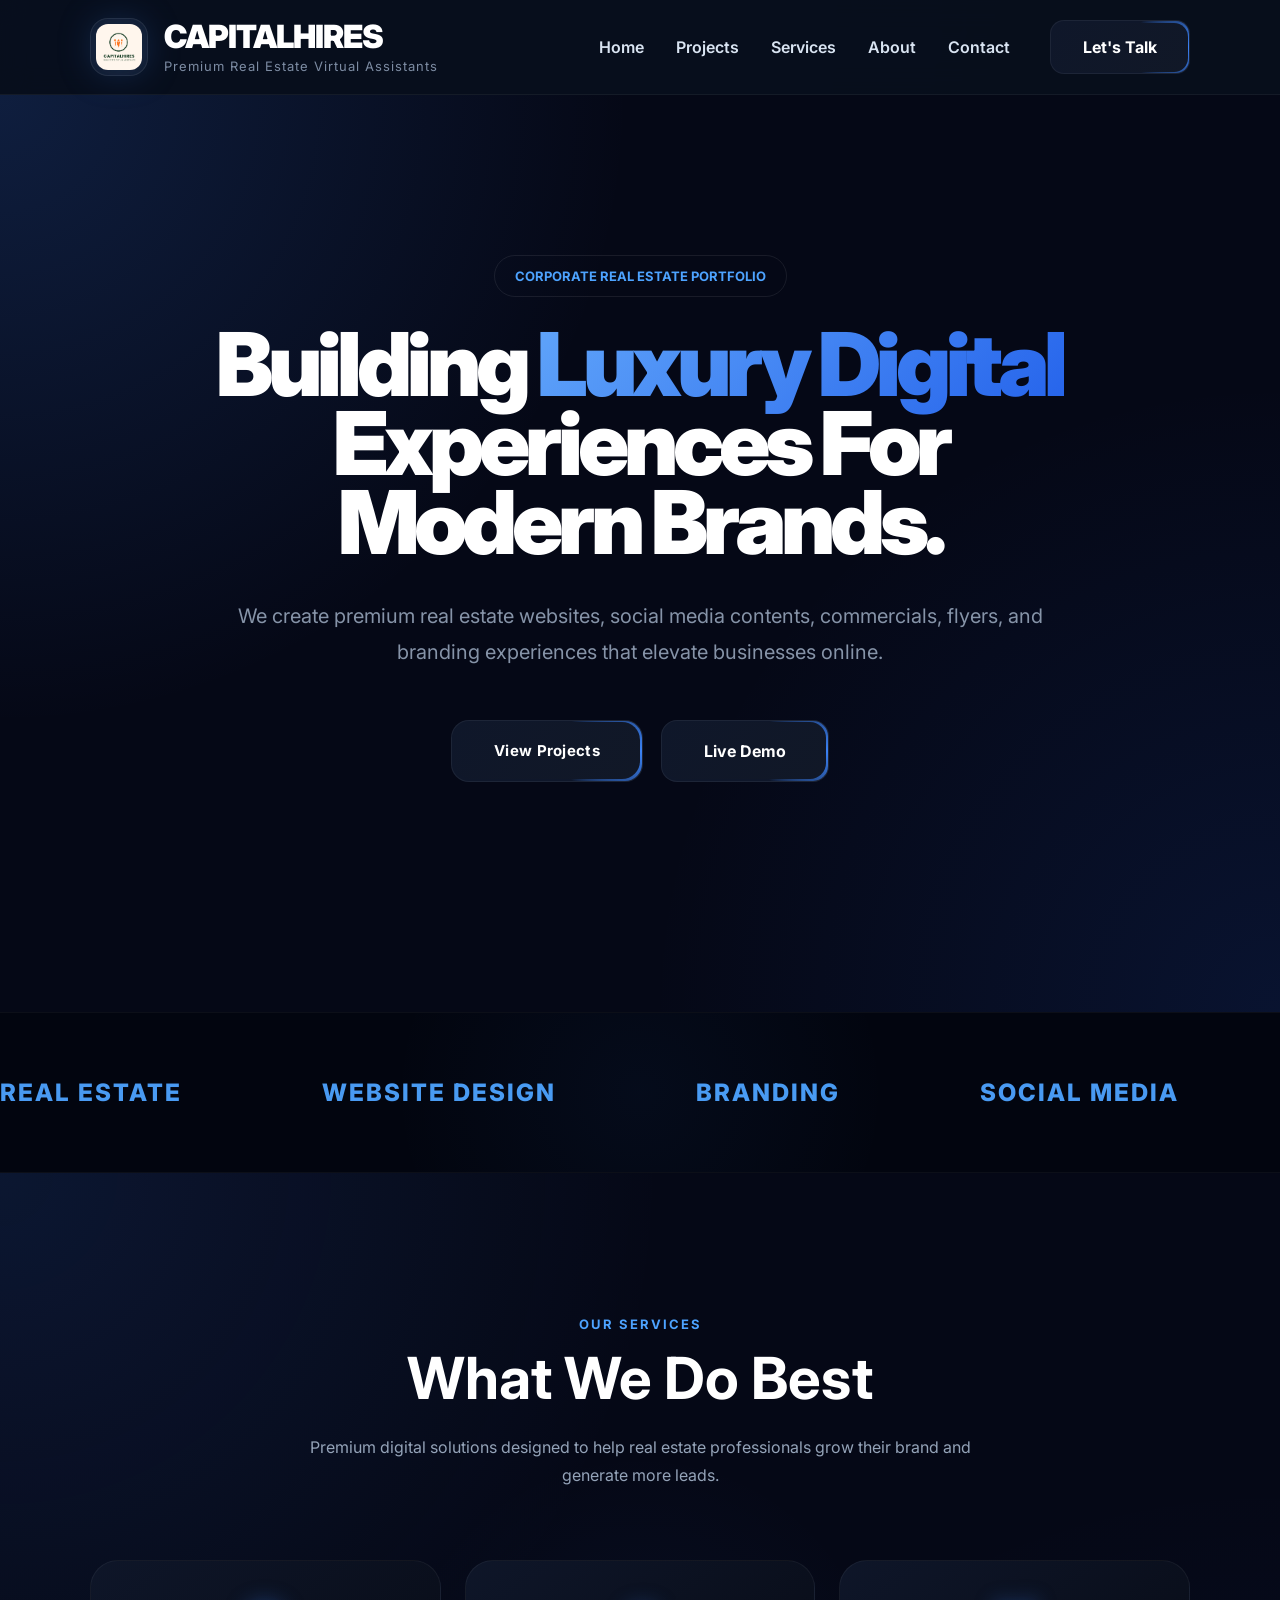
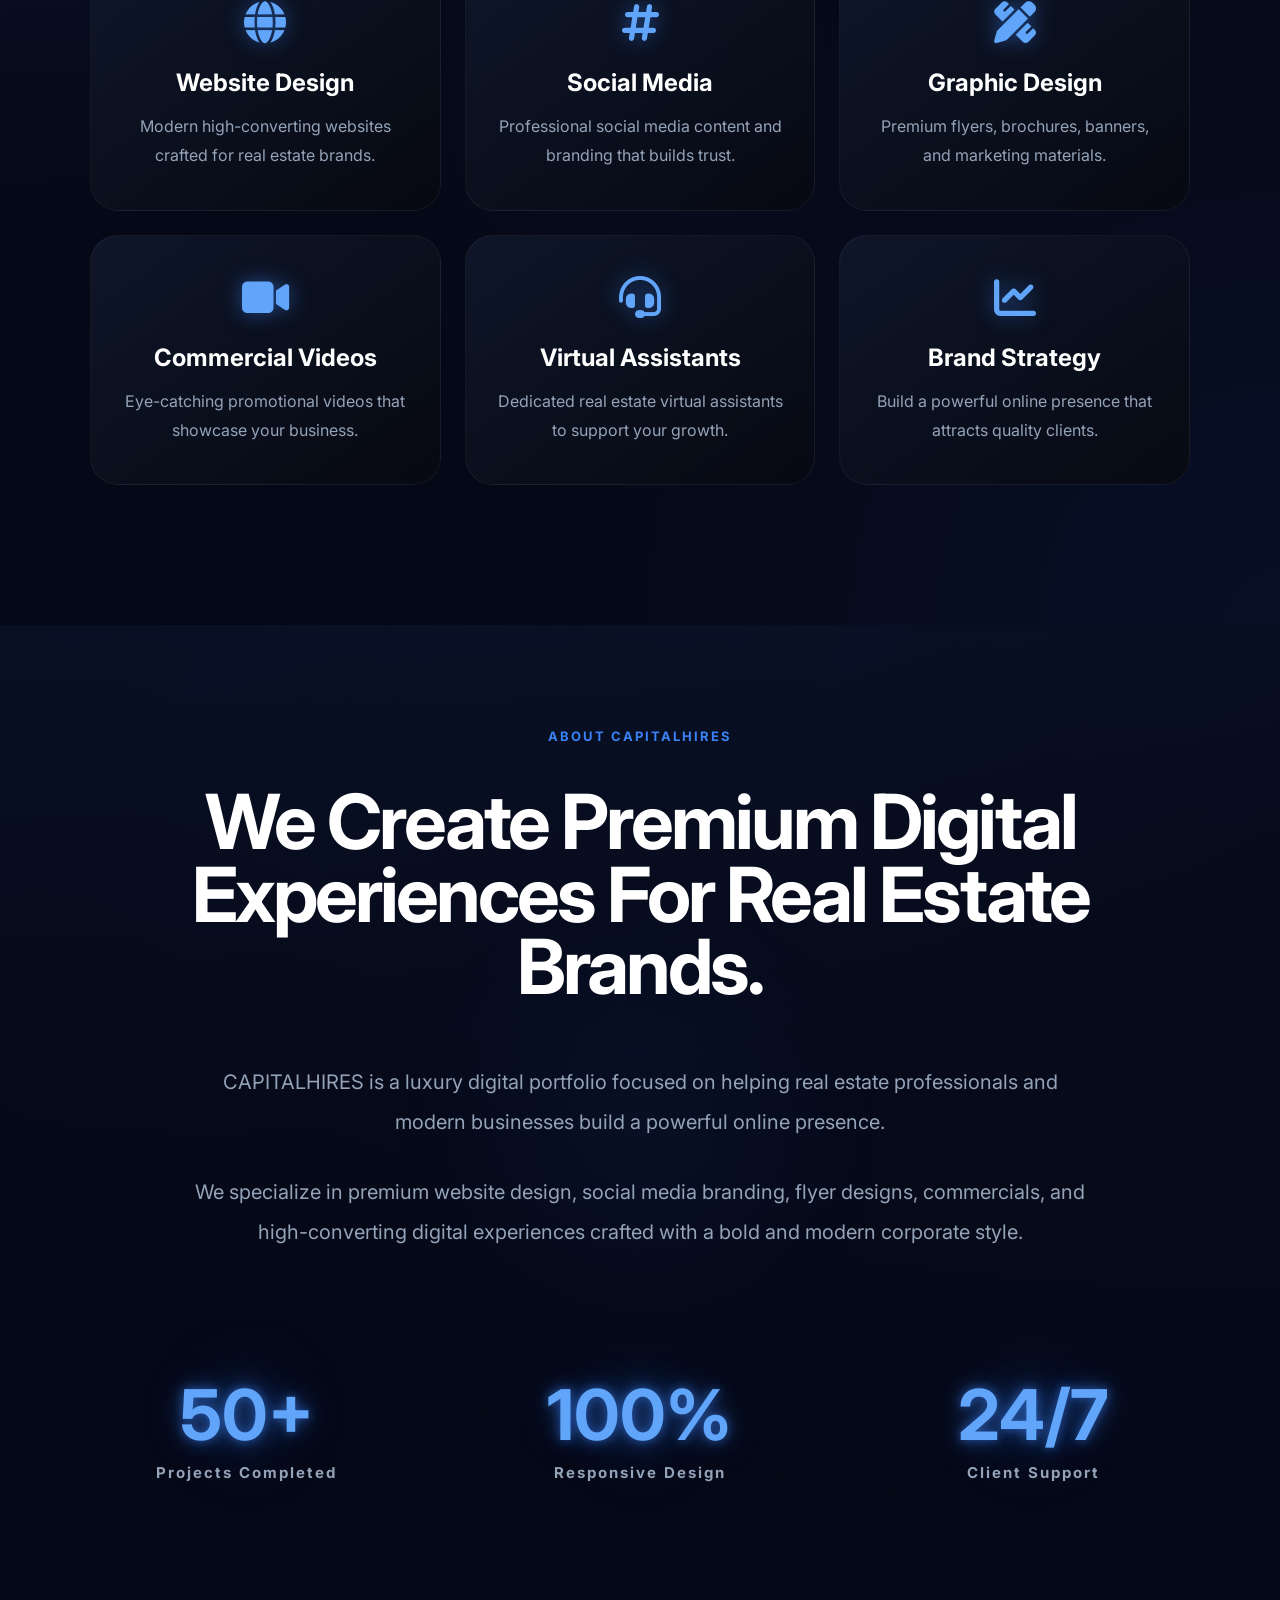
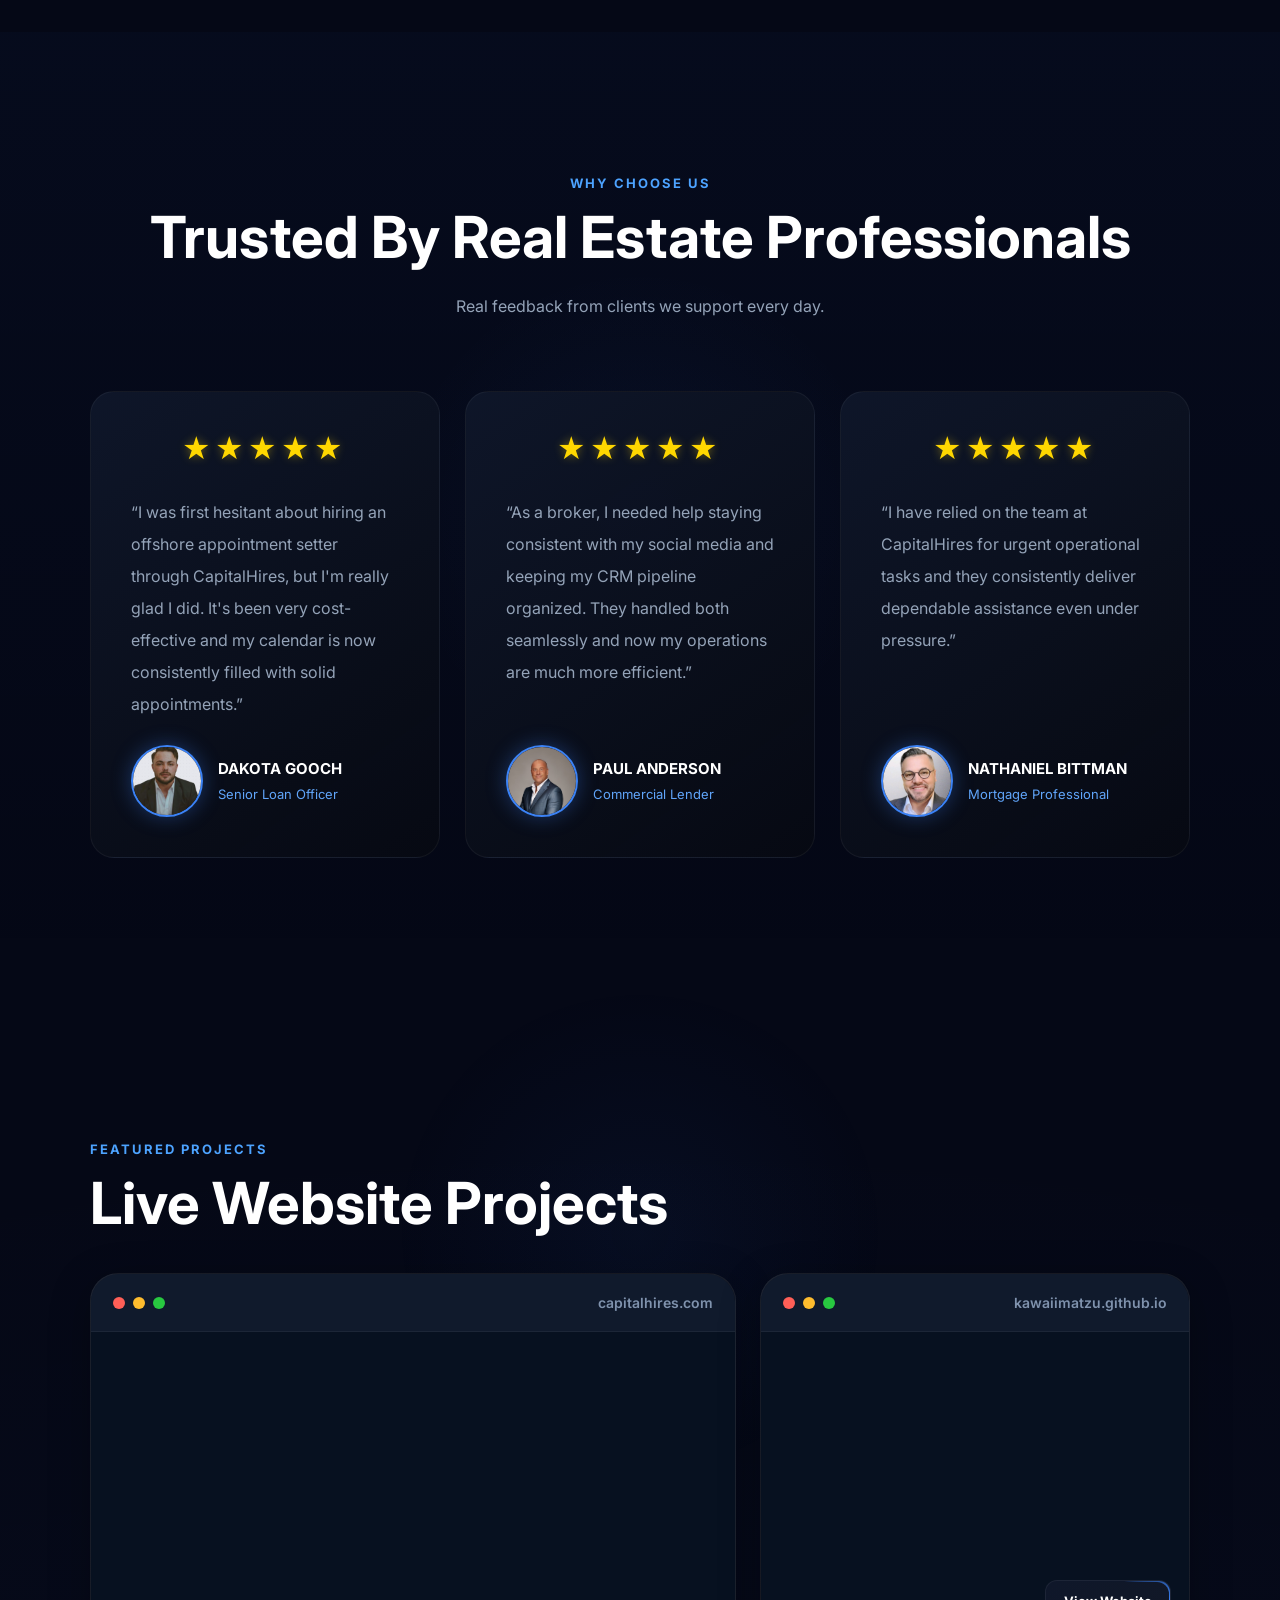
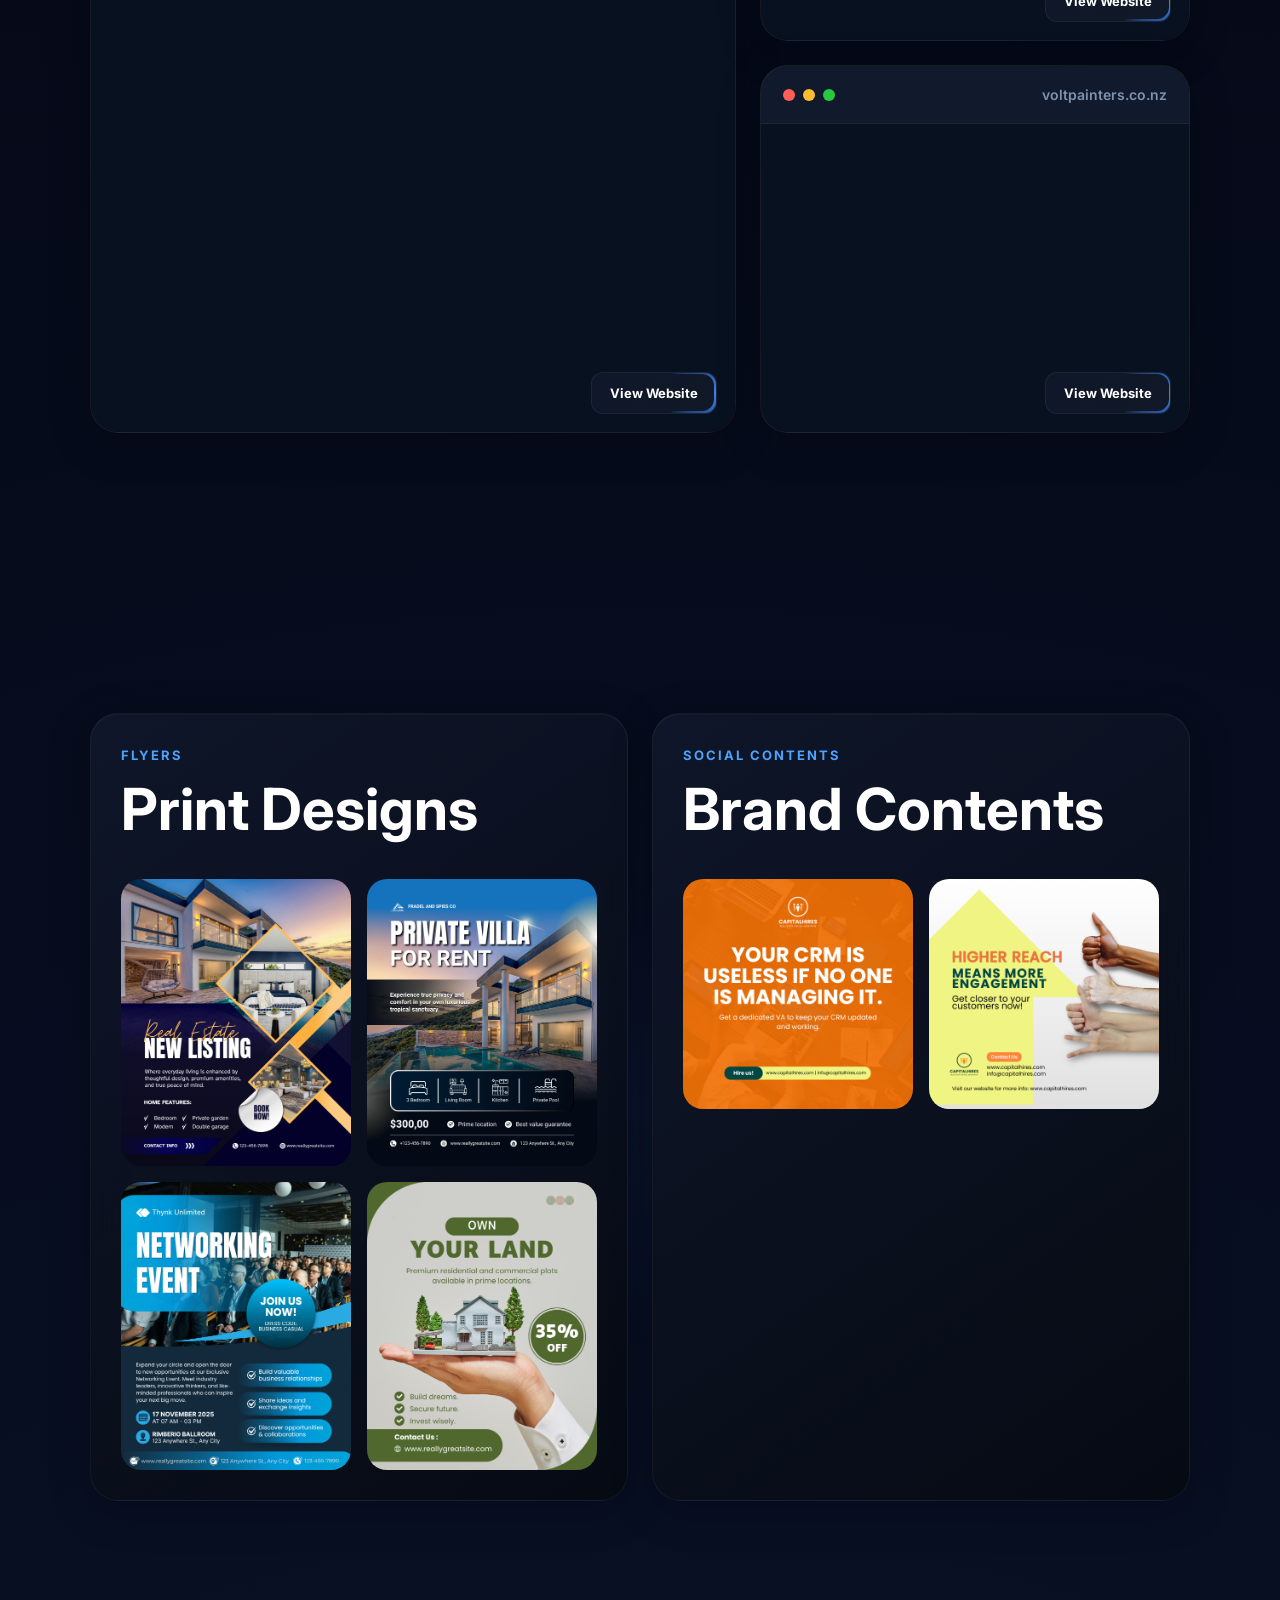
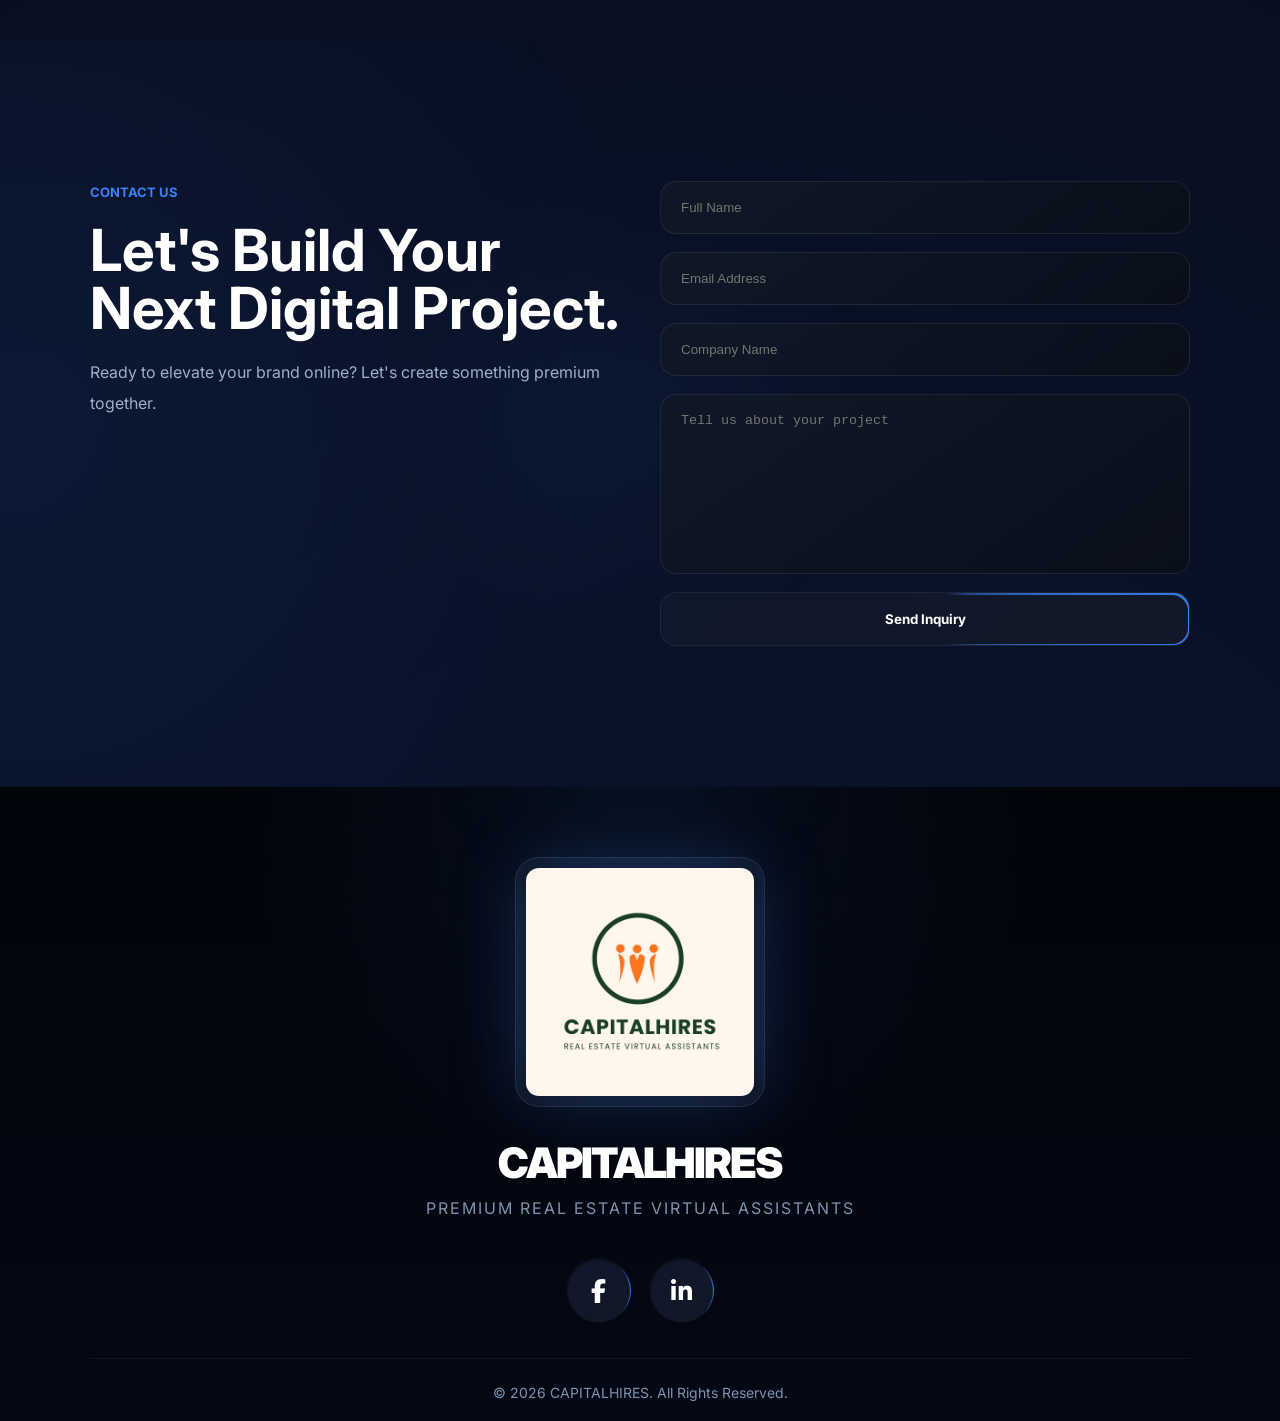
==== commit 297c4e7a: "update" ====
--- a/index.html
+++ b/index.html
@@ -6,6 +6,17 @@
   <meta name="viewport" content="width=device-width, initial-scale=1.0"/>
 
   <title>Luxury Real Estate Portfolio</title>
+  <meta name="description" content="CapitalHires provides premium real estate virtual assistants, website design, social media management, branding, and digital marketing solutions.">
+
+<meta name="keywords" content="Real Estate Virtual Assistant, Real Estate VA, Social Media Manager, Website Design, CapitalHires">
+
+<meta property="og:title" content="CapitalHires | Premium Real Estate Virtual Assistants">
+
+<meta property="og:description" content="Helping real estate professionals grow with premium virtual assistant and digital marketing services.">
+
+<meta property="og:image" content="images/logo.jpg">
+
+<meta property="og:type" content="website">
 
   <link rel="stylesheet" href="style.css">
 
@@ -13,16 +24,30 @@
   <link href="https://fonts.googleapis.com/css2?family=Inter:wght@300;400;500;600;700;800;900&display=swap" rel="stylesheet">
   <link rel="stylesheet"
 href="https://cdnjs.cloudflare.com/ajax/libs/font-awesome/6.5.1/css/all.min.css">
+<link rel="icon" type="image/jpeg" href="images/logo.jpg">
 
 </head>
 <body>
+  <div id="loader">
+
+  <div class="loader-content">
+
+    <img src="images/logo.jpg" alt="Logo">
+
+    <h2>CAPITALHIRES</h2>
+
+    <p>Loading...</p>
+
+  </div>
+
+</div>
 
   <!-- NAVBAR -->
   <header class="navbar">
 
-<div class="logo">
-
-  <img src="images/logo.webp" alt="CapitalHires Logo">
+<a href="#home" class="logo">
+
+  <img src="images/logo.jpg" alt="CapitalHires Logo">
 
   <div class="logo-text">
 
@@ -34,27 +59,41 @@
 
   </div>
 
-</div>
+</a>
 
 <div class="nav-right">
 
-<nav>
+<nav id="navMenu">
 
   <a href="#home">Home</a>
-
   <a href="#projects">Projects</a>
-
   <a href="#services">Services</a>
-
   <a href="#about">About</a>
-
   <a href="#contact">Contact</a>
 
+<a href="https://calendly.com/capitalhires/30min"
+   target="_blank"
+   rel="noopener noreferrer"
+   class="mobile-talk">
+
+  Let's Talk
+
+</a>
+
 </nav>
 
-  <button class="nav-btn">
-    Let's Talk
-  </button>
+  <div class="menu-btn" id="menuBtn">
+    <i class="fa-solid fa-bars"></i>
+  </div>
+
+<a href="https://calendly.com/capitalhires/30min"
+   target="_blank"
+   rel="noopener noreferrer"
+   class="nav-btn">
+
+  Let's Talk
+
+</a>
 
 </div>
 
@@ -122,8 +161,273 @@
 
   </section>
 
+  <!-- SERVICES -->
+
+<section class="services-section reveal" id="services">
+
+  <div class="section-header center">
+
+    <div>
+
+      <span>OUR SERVICES</span>
+
+      <h2>What We Do Best</h2>
+
+      <p>
+        Premium digital solutions designed to help real estate
+        professionals grow their brand and generate more leads.
+      </p>
+
+    </div>
+
+  </div>
+
+  <div class="services-grid">
+
+    <div class="service-card">
+
+      <i class="fa-solid fa-globe"></i>
+
+      <h3>Website Design</h3>
+
+      <p>
+        Modern high-converting websites crafted for real estate brands.
+      </p>
+
+    </div>
+
+    <div class="service-card">
+
+      <i class="fa-solid fa-hashtag"></i>
+
+      <h3>Social Media</h3>
+
+      <p>
+        Professional social media content and branding that builds trust.
+      </p>
+
+    </div>
+
+    <div class="service-card">
+
+      <i class="fa-solid fa-pen-ruler"></i>
+
+      <h3>Graphic Design</h3>
+
+      <p>
+        Premium flyers, brochures, banners, and marketing materials.
+      </p>
+
+    </div>
+
+    <div class="service-card">
+
+      <i class="fa-solid fa-video"></i>
+
+      <h3>Commercial Videos</h3>
+
+      <p>
+        Eye-catching promotional videos that showcase your business.
+      </p>
+
+    </div>
+
+    <div class="service-card">
+
+      <i class="fa-solid fa-headset"></i>
+
+      <h3>Virtual Assistants</h3>
+
+      <p>
+        Dedicated real estate virtual assistants to support your growth.
+      </p>
+
+    </div>
+
+    <div class="service-card">
+
+      <i class="fa-solid fa-chart-line"></i>
+
+      <h3>Brand Strategy</h3>
+
+      <p>
+        Build a powerful online presence that attracts quality clients.
+      </p>
+
+    </div>
+
+  </div>
+
+  </section>
+
+     <!-- ABOUT -->
+
+<section class="about-section reveal" id="about">
+
+  <div class="about-center">
+
+    <span>ABOUT CAPITALHIRES</span>
+
+    <h2>
+      We Create Premium Digital
+      Experiences For Real Estate Brands.
+    </h2>
+
+    <p>
+      CAPITALHIRES is a luxury digital portfolio focused on helping
+      real estate professionals and modern businesses build a powerful
+      online presence.
+    </p>
+
+    <p>
+      We specialize in premium website design, social media branding,
+      flyer designs, commercials, and high-converting digital
+      experiences crafted with a bold and modern corporate style.
+    </p>
+
+    <div class="about-stats">
+
+      <div class="about-box">
+        <h3 data-count="50">0</h3>
+        <span>Projects Completed</span>
+      </div>
+
+      <div class="about-box">
+        <h3 data-count="100">0</h3>
+        <span>Responsive Design</span>
+      </div>
+
+      <div class="about-box">
+        <h3 data-count="24">0</h3>
+        <span>Client Support</span>
+      </div>
+
+    </div>
+
+  </div>
+
+</section>
+
+  <!-- TESTIMONIALS -->
+
+
+
+<section class="testimonial-section reveal">
+
+  <div class="section-header center">
+
+    <div>
+
+      <span>WHY CHOOSE US</span>
+
+      <h2>
+        Trusted By Real Estate Professionals
+      </h2>
+
+      <p>
+        Real feedback from clients we support every day.
+      </p>
+
+    </div>
+
+  </div>
+
+  <div class="testimonial-grid">
+
+    <!-- TESTIMONIAL 1 -->
+
+    <div class="testimonial-card">
+
+      <div class="stars">
+        ★★★★★
+      </div>
+
+      <p>
+        “I was first hesitant about hiring an offshore appointment setter through CapitalHires,
+        but I'm really glad I did. It's been very cost-effective and my calendar is now
+        consistently filled with solid appointments.”
+      </p>
+
+      <div class="client-info">
+
+        <img src="images/dakota.png" alt="Dakota Gooch">
+
+        <div>
+
+          <h4>DAKOTA GOOCH</h4>
+
+          <span>Senior Loan Officer</span>
+
+        </div>
+
+      </div>
+
+    </div>
+
+    <!-- TESTIMONIAL 2 -->
+
+    <div class="testimonial-card">
+
+      <div class="stars">
+        ★★★★★
+      </div>
+
+      <p>
+        “As a broker, I needed help staying consistent with my social media and keeping my CRM
+        pipeline organized. They handled both seamlessly and now my operations are much more efficient.”
+      </p>
+
+      <div class="client-info">
+
+        <img src="images/paul.jpg" alt="Paul Anderson">
+
+        <div>
+
+          <h4>PAUL ANDERSON</h4>
+
+          <span>Commercial Lender</span>
+
+        </div>
+
+      </div>
+
+    </div>
+
+    <!-- TESTIMONIAL 3 -->
+
+    <div class="testimonial-card">
+
+      <div class="stars">
+        ★★★★★
+      </div>
+
+      <p>
+        “I have relied on the team at CapitalHires for urgent operational tasks and they consistently
+        deliver dependable assistance even under pressure.”
+      </p>
+
+      <div class="client-info">
+
+        <img src="images/nathaniel.jpg" alt="Nathaniel Bittman">
+
+        <div>
+
+          <h4>NATHANIEL BITTMAN</h4>
+
+          <span>Mortgage Professional</span>
+
+        </div>
+
+      </div>
+
+    </div>
+
+  </div>
+
+</section>
+
   <!-- PROJECTS -->
-  <section class="projects" id="projects">
+  <section class="projects reveal" id="projects">
 
     <div class="section-header">
 
@@ -328,56 +632,8 @@
 
   </section>
 
-   <!-- ABOUT -->
-
-<section class="about-section" id="about">
-
-  <div class="about-center">
-
-    <span>ABOUT CAPITALHIRES</span>
-
-    <h2>
-      We Create Premium Digital
-      Experiences For Real Estate Brands.
-    </h2>
-
-    <p>
-      CAPITALHIRES is a luxury digital portfolio focused on helping
-      real estate professionals and modern businesses build a powerful
-      online presence.
-    </p>
-
-    <p>
-      We specialize in premium website design, social media branding,
-      flyer designs, commercials, and high-converting digital
-      experiences crafted with a bold and modern corporate style.
-    </p>
-
-    <div class="about-stats">
-
-      <div class="about-box">
-        <h3 data-count="50">0</h3>
-        <span>Projects Completed</span>
-      </div>
-
-      <div class="about-box">
-        <h3 data-count="100">0</h3>
-        <span>Responsive Design</span>
-      </div>
-
-      <div class="about-box">
-        <h3 data-count="24">0</h3>
-        <span>Client Support</span>
-      </div>
-
-    </div>
-
-  </div>
-
-</section>
-
   <!-- CONTACT -->
-<section class="contact-section" id="contact">
+<section class="contact-section reveal" id="contact">
 
     <div class="contact-left">
 
@@ -417,7 +673,7 @@
 
   <div class="footer-logo">
 
-    <img src="images/logo.webp" alt="CapitalHires Logo">
+    <img src="images/logo.jpg" alt="CapitalHires Logo">
 
     <h2>CAPITALHIRES</h2>
 
@@ -429,11 +685,11 @@
 
   <div class="footer-socials">
 
-<a href="https://facebook.com" target="_blank">
+<a href="https://www.facebook.com/people/CapitalHires/61570972498811/" target="_blank">
   <i class="fa-brands fa-facebook-f"></i>
 </a>
 
-<a href="https://linkedin.com" target="_blank">
+<a href="https://www.linkedin.com/company/capitalhires/" target="_blank">
   <i class="fa-brands fa-linkedin-in"></i>
 </a>
 
--- a/style.css
+++ b/style.css
@@ -9,49 +9,35 @@
 }
 
 body{
+
   font-family:'Inter',sans-serif;
-  background:#060b14;
+
   color:white;
+
   overflow-x:hidden;
-  animation:bgPulse 8s ease-in-out infinite;
-
-}
-
-@keyframes bgPulse{
-
-  0%{
-    background:#060b14;
-  }
-
-  50%{
-    background:#081120;
-  }
-
-  100%{
-    background:#060b14;
-  }
-
-}
-
-body::before{
-  content:'';
-
-  position:fixed;
-  inset:0;
-
-  background-image:
-  radial-gradient(
-  rgba(255,255,255,0.03) 1px,
-  transparent 1px
-  );
-
-  background-size:3px 3px;
-
-  pointer-events:none;
-
-  opacity:0.15;
-
-  z-index:-2;
+
+background:
+
+radial-gradient(
+circle at top left,
+rgba(59,130,246,.20),
+transparent 35%
+),
+
+radial-gradient(
+circle at top right,
+rgba(59,130,246,.12),
+transparent 40%
+),
+
+radial-gradient(
+circle at bottom center,
+rgba(59,130,246,.10),
+transparent 45%
+),
+
+#050816;
+
 }
 
 img{
@@ -289,7 +275,8 @@
 .secondary-btn,
 .nav-btn,
 .contact-form button,
-.visit-btn{
+.visit-btn,
+.mobile-talk{
 
   position:relative;
 
@@ -598,45 +585,6 @@
   opacity:0.95;
 }
 
-.marquee::before,
-.marquee::after{
-
-  content:'';
-
-  position:absolute;
-
-  top:0;
-
-  width:180px;
-  height:100%;
-
-  z-index:2;
-}
-
-.marquee::before{
-
-  left:0;
-
-  background:
-  linear-gradient(
-  90deg,
-  #02050f,
-  transparent
-  );
-}
-
-.marquee::after{
-
-  right:0;
-
-  background:
-  linear-gradient(
-  -90deg,
-  #02050f,
-  transparent
-  );
-}
-
 @keyframes marquee{
 
   0%{
@@ -650,18 +598,6 @@
 }
 
 /* SECTIONS */
-
-.projects{
-
-  background:
-  radial-gradient(
-  circle at center,
-  rgba(37,99,235,0.10),
-  transparent 50%
-  ),
-
-  #060b18;
-}
 
 .projects,
 .content-section,
@@ -840,16 +776,13 @@
 /* CONTENT */
 
 .content-section{
-    background:
-  linear-gradient(
-  180deg,
-  #040814,
-  #09111f
-  );
+
   display:grid;
   grid-template-columns:1fr 1fr;
 
   gap:24px;
+
+  position:relative;
 }
 
 .content-box{
@@ -907,14 +840,15 @@
   gap:40px;
 
 
-  background:
-  radial-gradient(
-  circle at top right,
-  rgba(59,130,246,0.15),
-  transparent 35%
-  ),
-
-  #050816;
+  position:relative;
+  overflow:hidden;
+
+  background:
+radial-gradient(
+circle at left center,
+rgba(59,130,246,.08),
+transparent 50%
+);
 }
 
 .contact-left span{
@@ -992,17 +926,22 @@
 
 .footer{
 
-  padding:90px 7% 40px;
-
-  background:
+  padding:70px 7% 20px;
+
+  background:
+  radial-gradient(
+    circle at top center,
+    rgba(59,130,246,0.08),
+    transparent 45%
+  ),
   linear-gradient(
-  180deg,
-  #02040a,
-  #040814
+    180deg,
+    #02040a,
+    #040814
   );
 
-  border-top:
-  1px solid rgba(255,255,255,0.05);
+border-top:
+1px solid rgba(59,130,246,0.08);
 
   text-align:center;
 
@@ -1012,13 +951,14 @@
 }
 
 .footer::before{
+  
 
   content:'';
 
   position:absolute;
 
-  width:400px;
-  height:400px;
+  width:250px;
+  height:250px;
 
   background:
   radial-gradient(
@@ -1276,27 +1216,12 @@
 
 .about-section{
 
-  padding:120px 7% 80px;
-
-  position:relative;
-
+  position:relative;
   overflow:hidden;
 
-  text-align:center;
-
-  background:
-  radial-gradient(
-  circle at top left,
-  rgba(59,130,246,0.14),
-  transparent 35%
-  ),
-
-  linear-gradient(
-  180deg,
-  #08111f,
-  #040814
-  );
-}
+  padding:100px 7%;
+}
+
 
 .about-section{
 
@@ -1304,15 +1229,15 @@
 
   height:auto !important;
 
-  padding-bottom:80px !important;
+  padding-bottom:150px !important;
 
   margin-bottom:0 !important;
 }
 
 .about-center{
-
-  max-width:950px;
-
+    text-align:center;
+
+  max-width:1200px;
   margin:auto;
 
   position:relative;
@@ -1337,22 +1262,22 @@
 
   line-height:0.95;
 
-  margin:25px auto 35px;
+  margin:40px auto 60px;
+
+  max-width:1000px;
+
+  letter-spacing:-3px;
+}
+
+.about-center p{
+
+  color:#94a3b8;
+
+  font-size:20px;
+
+  line-height:2;
 
   max-width:900px;
-
-  letter-spacing:-3px;
-}
-
-.about-center p{
-
-  color:#94a3b8;
-
-  font-size:20px;
-
-  line-height:1.9;
-
-  max-width:820px;
 
   margin:0 auto 30px;
 }
@@ -1448,16 +1373,14 @@
   grid-template-columns:
   repeat(3,1fr);
 
-  gap:40px;
-
-  margin-top:70px;
-
-  max-width:900px;
+  gap:80px;
+
+  margin-top:120px;
+
+  max-width:1100px;
 
   margin-left:auto;
   margin-right:auto;
-
-  text-align:center;
 }
 
 .about-box{
@@ -1537,9 +1460,121 @@
   display:block;
 }
 
+/* MOBILE MENU */
+
+.menu-btn{
+
+  display:none;
+
+  font-size:28px;
+
+  color:white;
+
+  cursor:pointer;
+
+  z-index:1001;
+}
+
+/* MOBILE LET'S TALK */
+
+.mobile-talk{
+
+  display:none;
+
+}
+
+/* MOBILE MENU BUTTON NEON */
+
+.mobile-talk::before{
+
+  content:'';
+
+  position:absolute;
+
+  inset:-2px;
+
+  border-radius:inherit;
+
+  background:
+  conic-gradient(
+    from 0deg,
+    transparent 0deg,
+    transparent 40deg,
+    #3b82f6 90deg,
+    transparent 140deg,
+    transparent 360deg
+  );
+
+  animation:rotateBorder 3s linear infinite;
+
+  z-index:-2;
+}
+
+.mobile-talk::after{
+
+  content:'';
+
+  position:absolute;
+
+  inset:1.5px;
+
+  border-radius:inherit;
+
+  background:
+  linear-gradient(
+    135deg,
+    #0f172a,
+    #111827
+  );
+
+  z-index:-1;
+}
+
+.mobile-talk:hover{
+
+  transform:
+  translateY(-4px);
+
+  box-shadow:
+  0 0 30px rgba(59,130,246,0.35);
+}
+
+
 /* RESPONSIVE */
 
 @media(max-width:900px){
+
+.mobile-talk{
+
+  display:flex;
+
+  justify-content:center;
+
+  align-items:center;
+
+  width:220px;
+
+  padding:16px 30px;
+
+  border-radius:16px;
+
+  color:white;
+
+  font-weight:700;
+
+  position:relative;
+
+  overflow:hidden;
+
+  isolation:isolate;
+
+  background:transparent;
+
+}
+
+.nav-btn{
+  display:none !important;
+}
 
   .about-center h2{
     font-size:52px;
@@ -1551,6 +1586,56 @@
 
   .about-stats{
     gap:40px;
+  }
+
+  .hero h1{
+    font-size:56px;
+  }
+
+  .projects-grid{
+    grid-template-columns:1fr;
+  }
+
+    .menu-btn{
+    display:block;
+  }
+
+    #navMenu{
+
+    position:fixed;
+
+    top:0;
+    right:-100%;
+
+    width:280px;
+    height:100vh;
+
+    background:#081120;
+
+    display:flex;
+
+    flex-direction:column;
+
+    justify-content:center;
+
+    align-items:center;
+
+    gap:30px;
+
+    transition:0.4s ease;
+
+    z-index:1000;
+
+    box-shadow:
+    -10px 0 40px rgba(0,0,0,0.4);
+  }
+
+  #navMenu.active{
+    right:0;
+  }
+
+  #navMenu a{
+    font-size:20px;
   }
 
 }
@@ -1588,26 +1673,18 @@
 
 }
 
-@media(max-width:900px){
-
-  nav{
-    display:none;
-  }
+@media(max-width:600px){
 
   .hero h1{
-    font-size:56px;
-  }
-
-  .projects-grid{
-    grid-template-columns:1fr;
-  }
-
-}
-
-@media(max-width:600px){
-
-  .hero h1{
-    font-size:42px;
+
+    font-size:52px;
+
+    line-height:1.05;
+
+    letter-spacing:-2px;
+
+    max-width:100%;
+
   }
 
   .hero-buttons{
@@ -1619,52 +1696,78 @@
     grid-template-columns:1fr;
   }
 
-}
-
-/* =========================
-   LIVE BACKGROUND GRID
-========================= */
-
-body::after{
-
-  content:'';
-
-  position:fixed;
-  inset:0;
-
-  background:
-
-  linear-gradient(
-  rgba(59,130,246,0.05) 1px,
-  transparent 1px
-  ),
-
-  linear-gradient(
-  90deg,
-  rgba(59,130,246,0.05) 1px,
-  transparent 1px
-  );
-
-  background-size:80px 80px;
-
-  animation:gridMove 20s linear infinite;
-
-  pointer-events:none;
-
-  z-index:-3;
-}
-
-@keyframes gridMove{
-
-  0%{
-    transform:translateY(0);
-  }
-
-  100%{
-    transform:translateY(80px);
-  }
-
-}
+    .about-center h2{
+    font-size:38px;
+  }
+
+    .contact-left h2{
+    font-size:38px;
+  }
+
+  .about-stats{
+
+    display:flex;
+
+    flex-direction:column;
+
+    align-items:center;
+
+    gap:0;
+
+    margin-top:20px;
+  }
+
+  .about-box{
+
+    width:auto;
+
+    min-height:auto;
+
+    padding:0;
+
+    margin:0 0 20px 0;
+
+  }
+
+  .about-box h3{
+
+    font-size:72px;
+
+    margin:0;
+  }
+
+  .about-box span{
+
+    margin-top:0;
+  }
+
+    .hero{
+    padding:120px 7% 100px;
+  }
+
+    .about-section{
+
+    padding:100px 7% 60px;
+
+  }
+
+}
+
+@media(max-width:768px){
+
+  .logo-text h2{
+    font-size:22px;
+  }
+
+  .logo-text span{
+    font-size:10px;
+  }
+
+  .footer-logo img{
+    width:160px;
+  }
+
+} 
 
 /* =========================
    MOUSE PARTICLES
@@ -1794,82 +1897,6 @@
 }
 
 /* =========================
-   FLOATING LIGHTS
-========================= */
-
-.hero::before{
-
-  content:'';
-
-  position:absolute;
-
-  width:500px;
-  height:500px;
-
-  background:
-  radial-gradient(
-  circle,
-  rgba(59,130,246,0.25),
-  transparent 70%
-  );
-
-  top:-100px;
-  left:-100px;
-
-  filter:blur(80px);
-
-  animation:floatOrb 8s ease-in-out infinite alternate;
-}
-
-.hero::after{
-
-  content:'';
-
-  position:absolute;
-
-  width:600px;
-  height:600px;
-
-  background:
-  radial-gradient(
-  circle,
-  rgba(37,99,235,0.18),
-  transparent 70%
-  );
-
-  bottom:-200px;
-  right:-150px;
-
-  filter:blur(100px);
-
-  animation:floatOrb2 10s ease-in-out infinite alternate;
-}
-
-@keyframes floatOrb{
-
-  0%{
-    transform:translate(0,0);
-  }
-
-  100%{
-    transform:translate(40px,40px);
-  }
-
-}
-
-@keyframes floatOrb2{
-
-  0%{
-    transform:translate(0,0);
-  }
-
-  100%{
-    transform:translate(-50px,-30px);
-  }
-
-}
-
-/* =========================
    CARD GLOW
 ========================= */
 
@@ -1915,32 +1942,6 @@
   translate(60px,60px);
 }
 
-/* =========================
-   LIVE WEBSITE FEEL
-========================= */
-
-.hero-content{
-
-  animation:
-  breathe 2s ease-in-out infinite;
-}
-
-@keyframes breathe{
-
-  0%{
-    transform:translateY(0px);
-  }
-
-  50%{
-    transform:translateY(-6px);
-  }
-
-  100%{
-    transform:translateY(0px);
-  }
-
-}
-
 .primary-btn,
 .secondary-btn,
 .nav-btn,
@@ -1960,10 +1961,7 @@
   inset 0 1px 0 rgba(255,255,255,0.03);
 }
 
-section{
-  position:relative;
-  overflow:hidden;
-}
+
 
 .hero::before{
   top:-200px;
@@ -1973,35 +1971,6 @@
 .projects::before{
   top:20%;
   right:-200px;
-}
-
-.content-section::before{
-  bottom:-200px;
-  left:-100px;
-}
-
-.about-section::before{
-
-  content:'';
-
-  position:absolute;
-
-  width:700px;
-  height:700px;
-
-  background:
-  radial-gradient(
-  circle,
-  rgba(59,130,246,0.10),
-  transparent 70%
-  );
-
-  top:-250px;
-  right:-200px;
-
-  filter:blur(100px);
-
-  pointer-events:none;
 }
 
 .contact-section::before{
@@ -2109,4 +2078,400 @@
   letter-spacing:1px;
 
   margin-top:5px;
+}
+
+.floating-light{
+
+  position:absolute;
+
+  width:6px;
+  height:6px;
+
+  border-radius:50%;
+
+  background:#60a5fa;
+
+  pointer-events:none;
+}
+
+/* =========================
+   SERVICES
+========================= */
+
+.services-section{
+
+  padding:140px 7%;
+
+  position:relative;
+  overflow:hidden;
+
+  background:
+  radial-gradient(
+    circle at top left,
+    rgba(59,130,246,0.12),
+    transparent 40%
+  ),
+  radial-gradient(
+    circle at bottom right,
+    rgba(37,99,235,0.08),
+    transparent 45%
+  ),
+  #050816;
+
+  text-align:center;
+}
+
+.section-header.center{
+
+  justify-content:center;
+
+  text-align:center;
+
+  margin-bottom:70px;
+}
+
+.section-header.center p{
+
+  color:#94a3b8;
+
+  max-width:700px;
+
+  margin:20px auto 0;
+
+  line-height:1.8;
+}
+
+.services-grid{
+
+  display:grid;
+
+  grid-template-columns:
+  repeat(3,1fr);
+
+  gap:24px;
+}
+
+.service-card{
+
+  background:
+  linear-gradient(
+  145deg,
+  rgba(15,23,42,0.95),
+  rgba(7,10,18,0.92)
+  );
+
+  border:
+  1px solid rgba(255,255,255,0.05);
+
+  border-radius:28px;
+
+  padding:40px 30px;
+
+  transition:0.4s ease;
+
+  position:relative;
+
+  overflow:hidden;
+}
+
+.service-card:hover{
+
+  transform:
+  translateY(-10px);
+
+  box-shadow:
+  0 20px 50px rgba(59,130,246,0.15);
+}
+
+.service-card i{
+
+  font-size:42px;
+
+  color:#60a5fa;
+
+  margin-bottom:25px;
+
+  text-shadow:
+  0 0 20px rgba(59,130,246,0.5);
+}
+
+.service-card h3{
+
+  font-size:24px;
+
+  margin-bottom:15px;
+}
+
+.service-card p{
+
+  color:#94a3b8;
+
+  line-height:1.8;
+}
+
+/* MOBILE */
+
+@media(max-width:900px){
+
+  .services-grid{
+
+    grid-template-columns:1fr;
+  }
+
+}
+
+/* TESTIMONIALS */
+
+.testimonial-section{
+
+  padding:140px 7%;
+
+  position:relative;
+  overflow:hidden;
+
+  text-align:center;
+
+  background:
+linear-gradient(
+180deg,
+rgba(59,130,246,.03),
+transparent
+);
+}
+
+.testimonial-grid{
+
+  display:grid;
+  grid-template-columns:repeat(3,1fr);
+
+  gap:25px;
+
+  align-items:stretch;
+}
+
+.testimonial-card{
+    display:flex;
+  flex-direction:column;
+  padding:40px;
+  justify-content:space-between;
+  border-radius:24px;
+
+  background:
+  linear-gradient(
+  145deg,
+  rgba(15,23,42,0.95),
+  rgba(7,10,18,0.90)
+  );
+
+  border:
+  1px solid rgba(255,255,255,0.05);
+
+  transition:.4s;
+}
+
+.testimonial-card:hover{
+
+  transform:
+  translateY(-10px);
+
+  box-shadow:
+  0 20px 50px rgba(59,130,246,0.15);
+}
+
+.stars{
+
+  font-size:28px;
+
+  letter-spacing:4px;
+
+  margin-bottom:30px;
+
+  color:#ffd700;
+
+  text-shadow:
+  0 0 10px rgba(255,215,0,.4);
+
+}
+
+.testimonial-card p{
+
+  color:#94a3b8;
+
+  line-height:2;
+  text-align:left;
+
+  margin-bottom:25px;
+}
+
+.testimonial-card h4{
+
+  color:white;
+
+  margin-bottom:5px;
+}
+
+.testimonial-card span{
+
+  color:#60a5fa;
+}
+
+@media(max-width:900px){
+
+  .testimonial-grid{
+
+    grid-template-columns:1fr;
+  }
+
+}
+
+.client-info{
+
+  display:flex;
+
+  align-items:center;
+
+  gap:15px;
+
+  margin-top:auto;
+
+  text-align:left;
+}
+
+.client-info img{
+
+  width:72px;
+  height:72px;
+
+  object-fit:cover;
+
+  border-radius:50%;
+
+  border:2px solid #3b82f6;
+
+  box-shadow:
+  0 0 20px rgba(59,130,246,.35);
+
+}
+
+.client-info h4{
+
+  margin-bottom:5px;
+
+  color:white;
+
+  font-size:15px;
+}
+
+.client-info span{
+
+  color:#60a5fa;
+
+  font-size:13px;
+}
+
+section{
+
+  position:relative;
+}
+
+section{
+
+  position:relative;
+  z-index:1;
+
+}
+
+section::before{
+
+  content:'';
+
+  position:absolute;
+
+  width:500px;
+  height:500px;
+
+  border-radius:50%;
+
+  background:
+  radial-gradient(
+  circle,
+  rgba(59,130,246,.05),
+  transparent 70%
+  );
+
+  top:50%;
+  left:50%;
+
+  transform:
+  translate(-50%,-50%);
+
+  pointer-events:none;
+
+  z-index:-1;
+
+}
+
+#loader{
+
+  position:fixed;
+
+  inset:0;
+
+  background:#02050f;
+
+  display:flex;
+
+  justify-content:center;
+
+  align-items:center;
+
+  z-index:99999;
+
+  transition:0.6s ease;
+}
+
+.loader-content{
+
+  text-align:center;
+}
+
+.loader-content img{
+
+  width:100px;
+
+  border-radius:20px;
+
+  margin-bottom:20px;
+}
+
+.loader-content h2{
+
+  font-size:42px;
+
+  color:white;
+
+  margin-bottom:10px;
+}
+
+.loader-content p{
+
+  color:#4da3ff;
+
+  letter-spacing:3px;
+}
+
+.reveal{
+
+  opacity:0;
+
+  transform:translateY(60px);
+
+  transition:1s ease;
+}
+
+.reveal.active{
+
+  opacity:1;
+
+  transform:translateY(0);
 }
